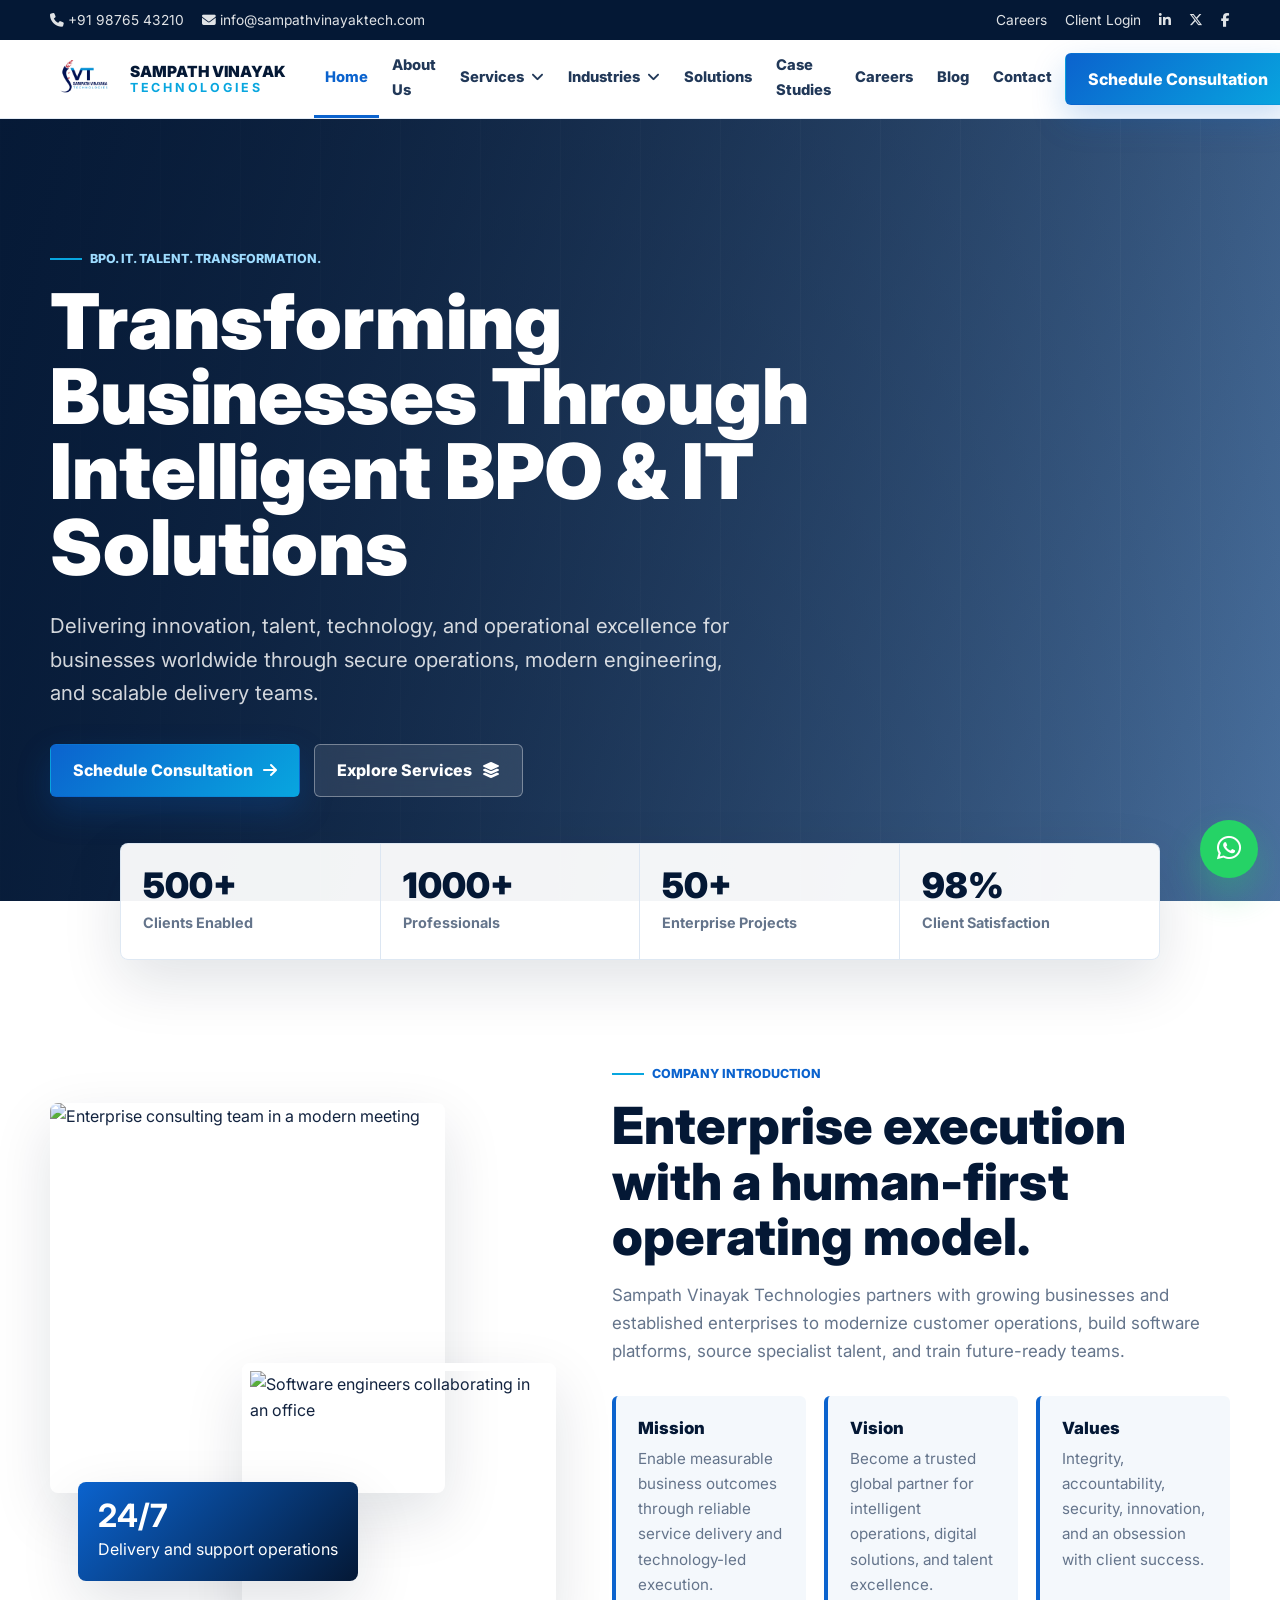
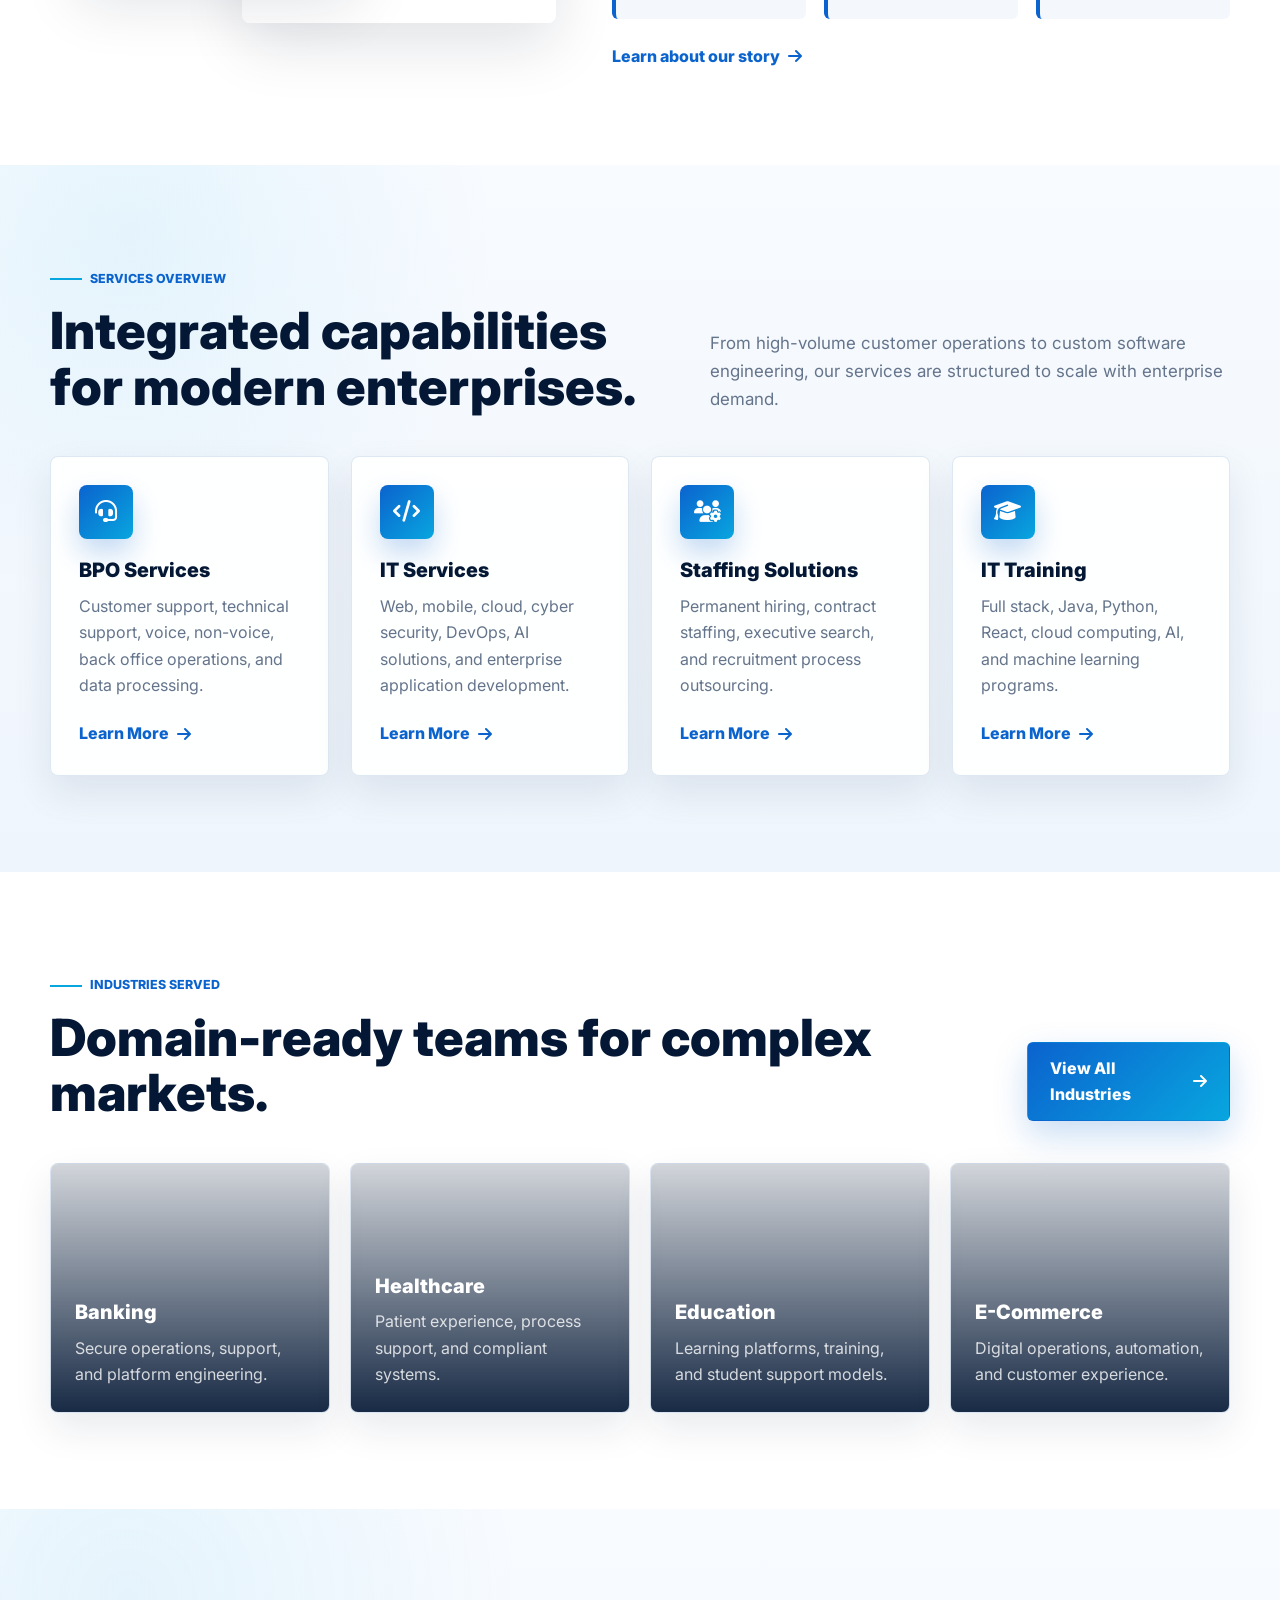
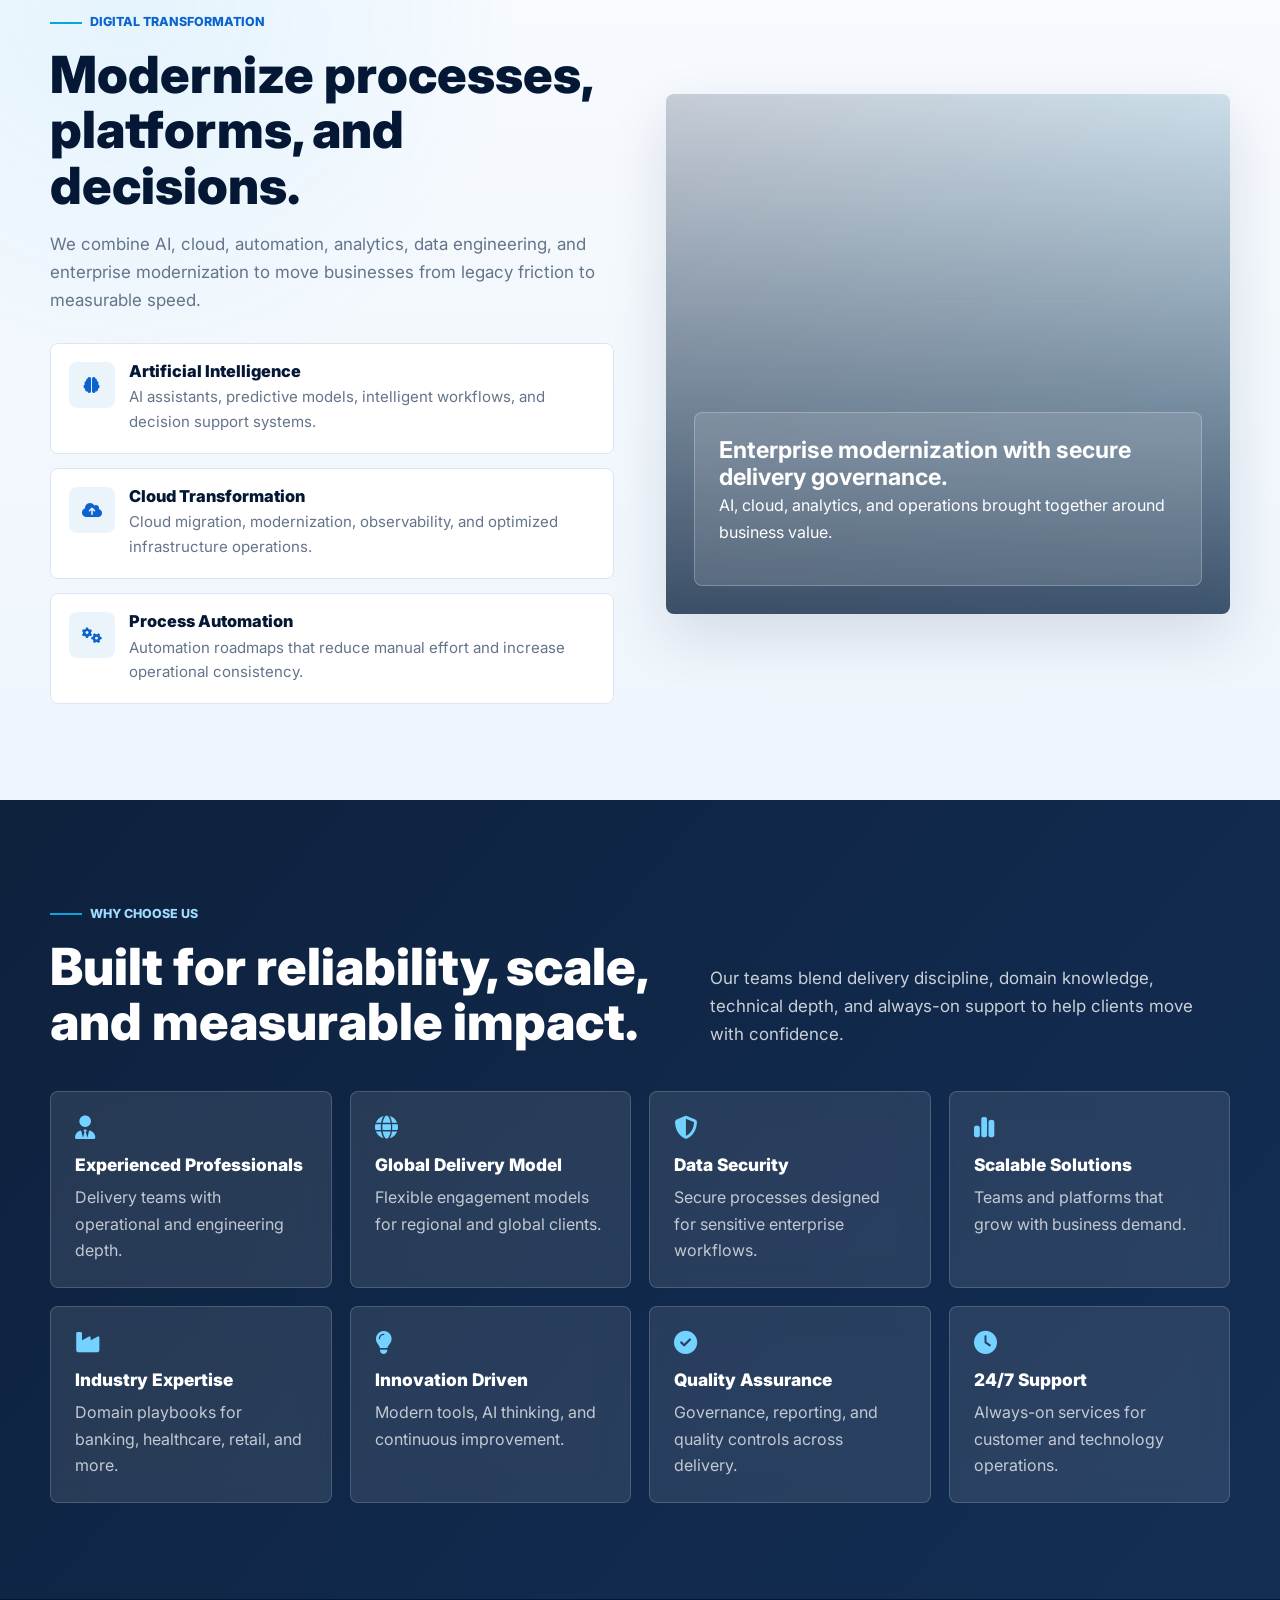
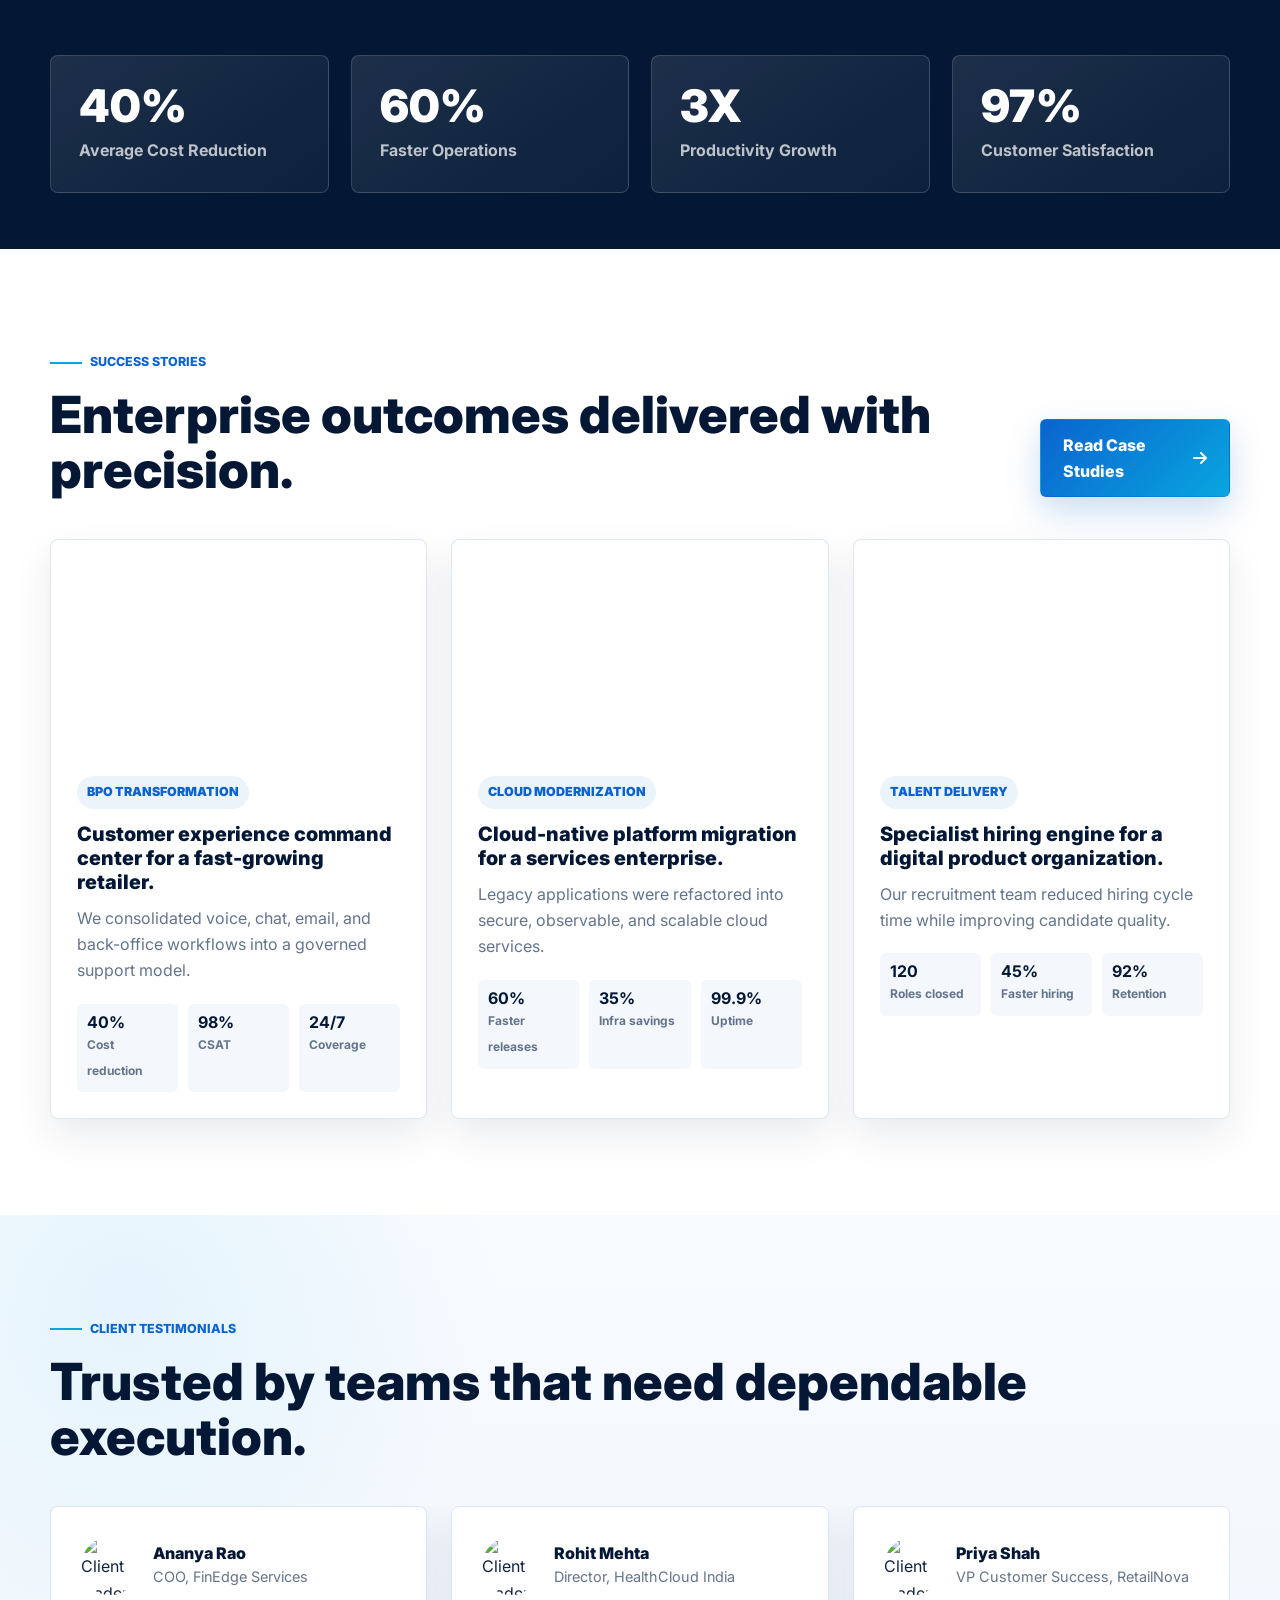
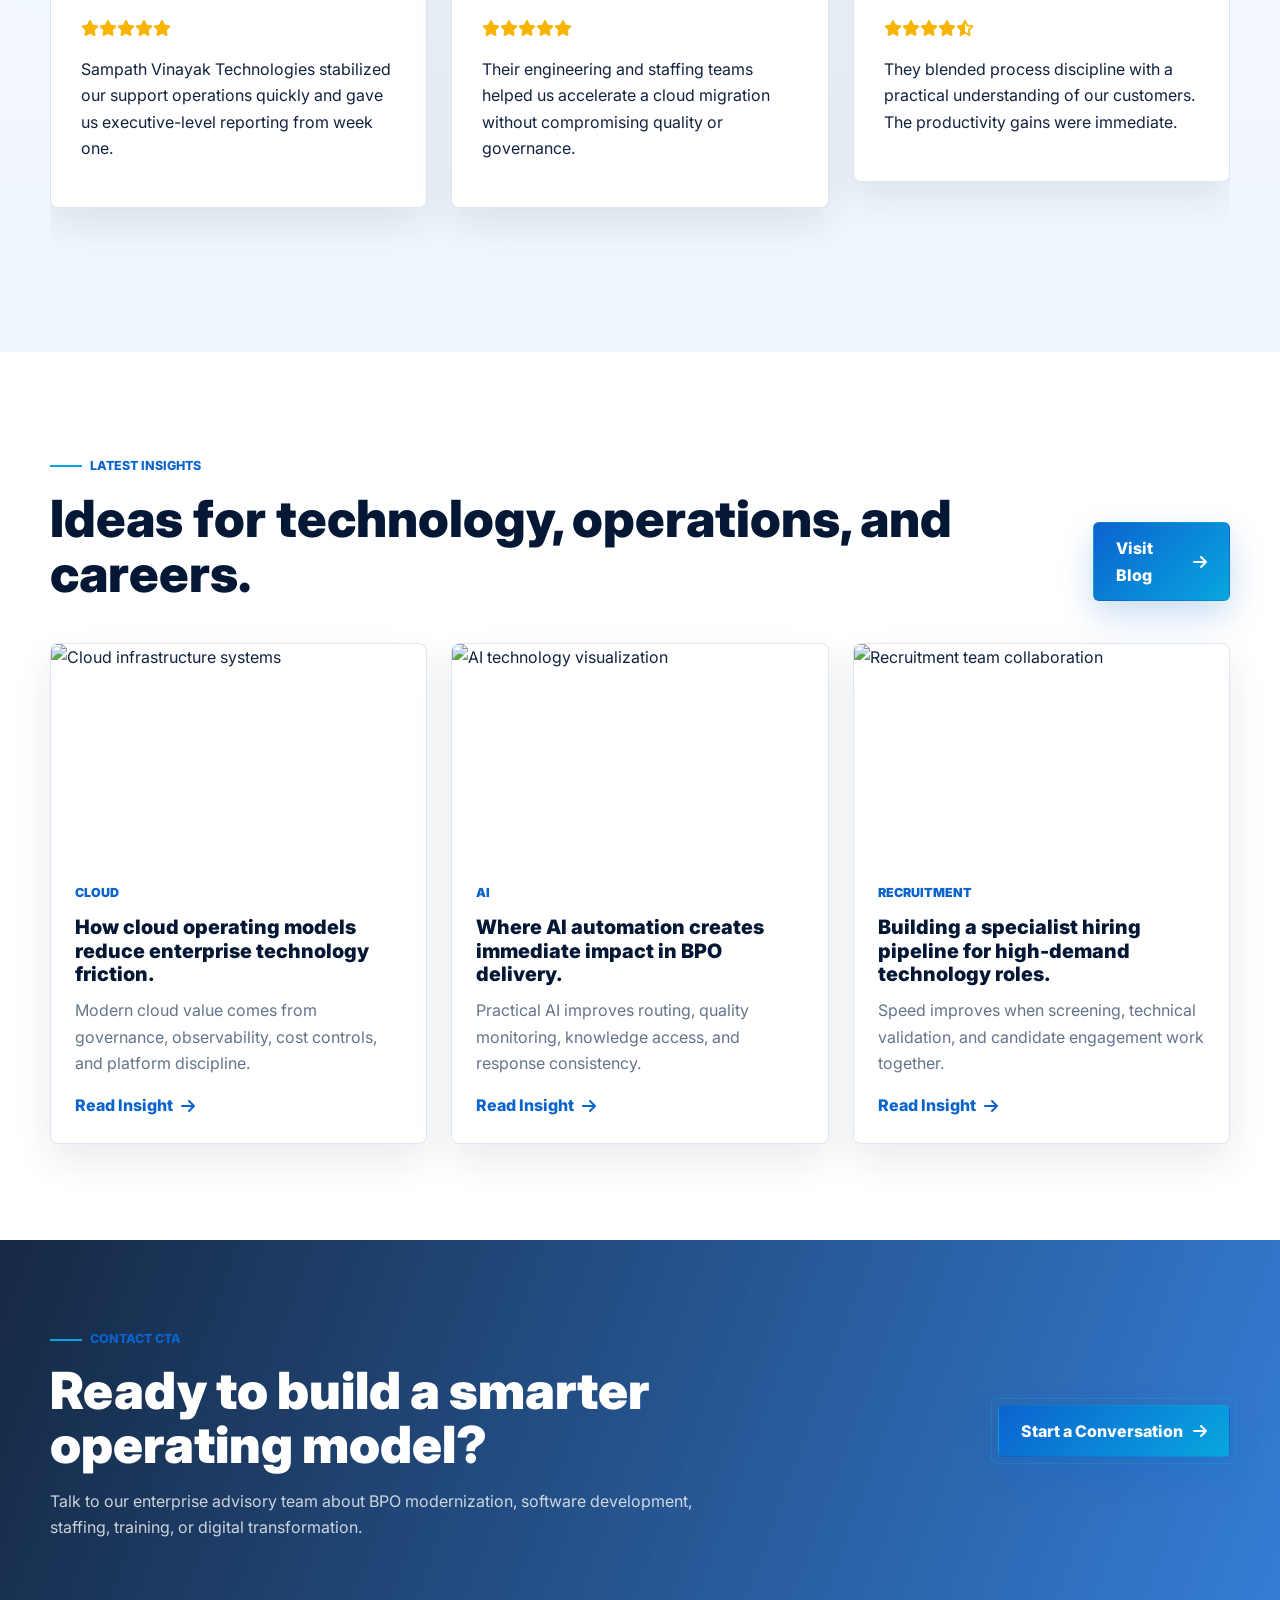
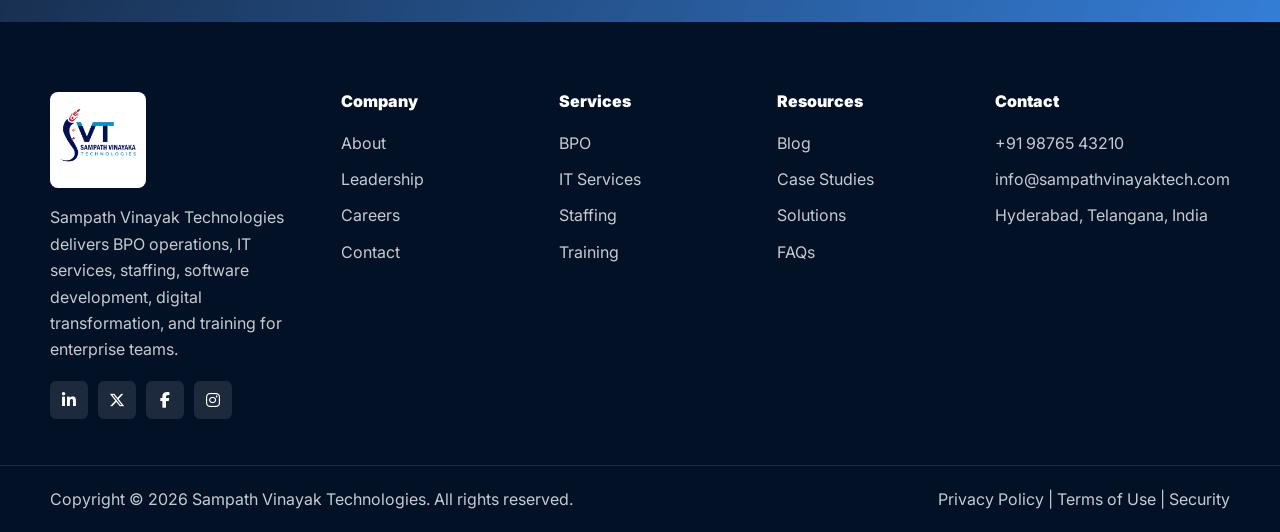
==== index.html @ f5d990d5 "push into git" ====
<!DOCTYPE html>
<html lang="en">
<head>
  <meta charset="UTF-8">
  <meta name="viewport" content="width=device-width, initial-scale=1.0">
  <meta name="description" content="Sampath Vinayak Technologies delivers enterprise BPO, IT services, staffing, digital transformation, software development, and IT training.">
  <meta name="keywords" content="Sampath Vinayak Technologies, BPO services, IT services, staffing solutions, software development, digital transformation, IT training">
  <meta name="author" content="Sampath Vinayak Technologies">
  <title>Sampath Vinayak Technologies | Enterprise BPO and IT Solutions</title>
  <link rel="preconnect" href="https://fonts.googleapis.com">
  <link rel="preconnect" href="https://fonts.gstatic.com" crossorigin>
  <link href="https://fonts.googleapis.com/css2?family=Inter:wght@400;500;600;700;800;900&display=swap" rel="stylesheet">
  <link href="https://cdn.jsdelivr.net/npm/bootstrap@5.3.3/dist/css/bootstrap.min.css" rel="stylesheet">
  <link href="https://cdnjs.cloudflare.com/ajax/libs/font-awesome/6.5.2/css/all.min.css" rel="stylesheet">
  <link href="https://cdnjs.cloudflare.com/ajax/libs/aos/2.3.4/aos.css" rel="stylesheet">
  <link href="https://cdn.jsdelivr.net/npm/swiper@11/swiper-bundle.min.css" rel="stylesheet">
  <link href="assets/css/style.css" rel="stylesheet">
  <link href="assets/css/animations.css" rel="stylesheet">
  <link href="assets/css/responsive.css" rel="stylesheet">
</head>
<body>
  <a class="skip-link" href="#main">Skip to content</a>

  <div class="top-bar">
    <div class="container-custom top-bar-inner">
      <div class="top-links">
        <a href="tel:+919876543210"><i class="fa-solid fa-phone"></i> +91 98765 43210</a>
        <a href="mailto:info@sampathvinayaktech.com"><i class="fa-solid fa-envelope"></i> info@sampathvinayaktech.com</a>
      </div>
      <div class="top-actions">
        <a href="careers.html">Careers</a>
        <a href="contact.html">Client Login</a>
        <a href="#" aria-label="LinkedIn"><i class="fa-brands fa-linkedin-in"></i></a>
        <a href="#" aria-label="X Twitter"><i class="fa-brands fa-x-twitter"></i></a>
        <a href="#" aria-label="Facebook"><i class="fa-brands fa-facebook-f"></i></a>
      </div>
    </div>
  </div>

  <header class="site-header">
    <div class="container-custom nav-shell">
      <a class="brand" href="index.html" aria-label="Sampath Vinayak Technologies home">
        <img class="brand-logo" src="assets/images/logo.png" alt="Sampath Vinayak Technologies logo">
        <span class="brand-text">
          <span class="brand-name">Sampath Vinayak</span>
          <span class="brand-sub">Technologies</span>
        </span>
      </a>
      <button class="menu-toggle" type="button" aria-label="Open menu" aria-expanded="false"><i class="fa-solid fa-bars"></i></button>
      <nav class="main-nav" aria-label="Primary navigation">
        <div class="nav-item"><a class="nav-link-main" data-nav href="index.html">Home</a></div>
        <div class="nav-item"><a class="nav-link-main" data-nav href="about.html">About Us</a></div>
        <div class="nav-item has-mega">
          <a class="nav-link-main" data-nav href="services.html">Services <i class="fa-solid fa-angle-down"></i></a>
          <div class="mega-menu" role="menu">
            <div class="mega-grid">
              <div class="mega-panel">
                <h3>Enterprise Services</h3>
                <p>Integrated BPO, IT, staffing, and training capabilities built for operational scale.</p>
                <a class="btn-ghost" href="services.html">Explore Services <i class="fa-solid fa-arrow-right"></i></a>
              </div>
              <div class="mega-column">
                <h4>Core Services</h4>
                <a href="services.html#bpo"><i class="fa-solid fa-headset"></i> BPO Services</a>
                <a href="services.html#it"><i class="fa-solid fa-code"></i> IT Services</a>
                <a href="services.html#staffing"><i class="fa-solid fa-users-gear"></i> Staffing Solutions</a>
                <a href="services.html#training"><i class="fa-solid fa-graduation-cap"></i> IT Training</a>
              </div>
              <div class="mega-column">
                <h4>High Growth</h4>
                <a href="solutions.html#ai"><i class="fa-solid fa-brain"></i> AI Solutions</a>
                <a href="solutions.html#cloud"><i class="fa-solid fa-cloud"></i> Cloud Transformation</a>
                <a href="solutions.html#automation"><i class="fa-solid fa-robot"></i> Process Automation</a>
                <a href="case-studies.html"><i class="fa-solid fa-chart-line"></i> Case Studies</a>
              </div>
            </div>
          </div>
        </div>
        <div class="nav-item has-mega">
          <a class="nav-link-main" data-nav href="industries.html">Industries <i class="fa-solid fa-angle-down"></i></a>
          <div class="mega-menu" role="menu">
            <div class="mega-grid">
              <div class="mega-panel">
                <h3>Industry Expertise</h3>
                <p>Domain-aware teams for regulated, high-volume, and customer-intensive businesses.</p>
                <a class="btn-ghost" href="industries.html">View Industries <i class="fa-solid fa-arrow-right"></i></a>
              </div>
              <div class="mega-column">
                <h4><a class="mega-heading-link" href="enterprise.html">Enterprise</a></h4>
                <a href="enterprise.html#banking"><i class="fa-solid fa-building-columns"></i> Banking</a>
                <a href="enterprise.html#healthcare"><i class="fa-solid fa-heart-pulse"></i> Healthcare</a>
                <a href="enterprise.html#telecom"><i class="fa-solid fa-tower-cell"></i> Telecom</a>
                <a href="enterprise.html#manufacturing"><i class="fa-solid fa-industry"></i> Manufacturing</a>
              </div>
              <div class="mega-column">
                <h4><a class="mega-heading-link" href="digital-markets.html">Digital Markets</a></h4>
                <a href="digital-markets.html#retail"><i class="fa-solid fa-store"></i> Retail</a>
                <a href="digital-markets.html#education"><i class="fa-solid fa-school"></i> Education</a>
                <a href="digital-markets.html#logistics"><i class="fa-solid fa-truck-fast"></i> Logistics</a>
                <a href="digital-markets.html#ecommerce"><i class="fa-solid fa-cart-shopping"></i> E-Commerce</a>
              </div>
            </div>
          </div>
        </div>
        <div class="nav-item"><a class="nav-link-main" data-nav href="solutions.html">Solutions</a></div>
        <div class="nav-item"><a class="nav-link-main" data-nav href="case-studies.html">Case Studies</a></div>
        <div class="nav-item"><a class="nav-link-main" data-nav href="careers.html">Careers</a></div>
        <div class="nav-item"><a class="nav-link-main" data-nav href="blog.html">Blog</a></div>
        <div class="nav-item"><a class="nav-link-main" data-nav href="contact.html">Contact</a></div>
        <a class="btn-enterprise nav-cta" href="contact.html">Schedule Consultation</a>
      </nav>
    </div>
  </header>

  <main id="main">
    <section class="hero">
      <video class="hero-video" autoplay muted loop playsinline poster="https://images.unsplash.com/photo-1497366754035-f200968a6e72?auto=format&fit=crop&w=2200&q=80">
        <source src="https://videos.pexels.com/video-files/3255275/3255275-uhd_2560_1440_25fps.mp4" type="video/mp4">
      </video>
      <div class="container-custom">
        <div class="hero-content">
          <span class="eyebrow">BPO. IT. Talent. Transformation.</span>
          <h1>Transforming Businesses Through Intelligent BPO &amp; IT Solutions</h1>
          <p>Delivering innovation, talent, technology, and operational excellence for businesses worldwide through secure operations, modern engineering, and scalable delivery teams.</p>
          <div class="hero-actions">
            <a class="btn-enterprise" href="contact.html">Schedule Consultation <i class="fa-solid fa-arrow-right"></i></a>
            <a class="btn-ghost" href="services.html">Explore Services <i class="fa-solid fa-layer-group"></i></a>
          </div>
        </div>
      </div>
    </section>

    <div class="hero-metrics" aria-label="Company highlights">
      <div class="hero-metric"><span class="metric-number" data-counter="500" data-suffix="+">0+</span><span class="metric-label">Clients Enabled</span></div>
      <div class="hero-metric"><span class="metric-number" data-counter="1000" data-suffix="+">0+</span><span class="metric-label">Professionals</span></div>
      <div class="hero-metric"><span class="metric-number" data-counter="50" data-suffix="+">0+</span><span class="metric-label">Enterprise Projects</span></div>
      <div class="hero-metric"><span class="metric-number" data-counter="98" data-suffix="%">0%</span><span class="metric-label">Client Satisfaction</span></div>
    </div>

    <section class="section" id="intro">
      <div class="container-custom intro-grid">
        <div class="image-stack" data-aos="fade-right">
          <img src="https://images.unsplash.com/photo-1552664730-d307ca884978?auto=format&fit=crop&w=1200&q=80" alt="Enterprise consulting team in a modern meeting">
          <img src="https://images.unsplash.com/photo-1551434678-e076c223a692?auto=format&fit=crop&w=1000&q=80" alt="Software engineers collaborating in an office">
          <div class="floating-proof floating-element">
            <strong>24/7</strong>
            <span>Delivery and support operations</span>
          </div>
        </div>
        <div data-aos="fade-left">
          <span class="eyebrow">Company Introduction</span>
          <h2 class="section-title">Enterprise execution with a human-first operating model.</h2>
          <p class="section-lead">Sampath Vinayak Technologies partners with growing businesses and established enterprises to modernize customer operations, build software platforms, source specialist talent, and train future-ready teams.</p>
          <div class="value-grid">
            <article class="value-card">
              <h3>Mission</h3>
              <p>Enable measurable business outcomes through reliable service delivery and technology-led execution.</p>
            </article>
            <article class="value-card">
              <h3>Vision</h3>
              <p>Become a trusted global partner for intelligent operations, digital solutions, and talent excellence.</p>
            </article>
            <article class="value-card">
              <h3>Values</h3>
              <p>Integrity, accountability, security, innovation, and an obsession with client success.</p>
            </article>
          </div>
          <a class="link-arrow mt-4" href="about.html">Learn about our story <i class="fa-solid fa-arrow-right"></i></a>
        </div>
      </div>
    </section>

    <section class="section section-soft">
      <div class="container-custom">
        <div class="section-head">
          <div>
            <span class="eyebrow">Services Overview</span>
            <h2 class="section-title">Integrated capabilities for modern enterprises.</h2>
          </div>
          <p class="section-lead">From high-volume customer operations to custom software engineering, our services are structured to scale with enterprise demand.</p>
        </div>
        <div class="service-grid">
          <article class="service-card card-shine" data-aos="fade-up">
            <span class="card-icon"><i class="fa-solid fa-headset"></i></span>
            <h3>BPO Services</h3>
            <p>Customer support, technical support, voice, non-voice, back office operations, and data processing.</p>
            <a class="link-arrow" href="services.html#bpo">Learn More <i class="fa-solid fa-arrow-right"></i></a>
          </article>
          <article class="service-card card-shine" data-aos="fade-up" data-aos-delay="80">
            <span class="card-icon"><i class="fa-solid fa-code"></i></span>
            <h3>IT Services</h3>
            <p>Web, mobile, cloud, cyber security, DevOps, AI solutions, and enterprise application development.</p>
            <a class="link-arrow" href="services.html#it">Learn More <i class="fa-solid fa-arrow-right"></i></a>
          </article>
          <article class="service-card card-shine" data-aos="fade-up" data-aos-delay="160">
            <span class="card-icon"><i class="fa-solid fa-users-gear"></i></span>
            <h3>Staffing Solutions</h3>
            <p>Permanent hiring, contract staffing, executive search, and recruitment process outsourcing.</p>
            <a class="link-arrow" href="services.html#staffing">Learn More <i class="fa-solid fa-arrow-right"></i></a>
          </article>
          <article class="service-card card-shine" data-aos="fade-up" data-aos-delay="240">
            <span class="card-icon"><i class="fa-solid fa-graduation-cap"></i></span>
            <h3>IT Training</h3>
            <p>Full stack, Java, Python, React, cloud computing, AI, and machine learning programs.</p>
            <a class="link-arrow" href="services.html#training">Learn More <i class="fa-solid fa-arrow-right"></i></a>
          </article>
        </div>
      </div>
    </section>

    <section class="section">
      <div class="container-custom">
        <div class="section-head">
          <div>
            <span class="eyebrow">Industries Served</span>
            <h2 class="section-title">Domain-ready teams for complex markets.</h2>
          </div>
          <a class="btn-enterprise" href="industries.html">View All Industries <i class="fa-solid fa-arrow-right"></i></a>
        </div>
        <div class="industry-grid">
          <article class="industry-card" style="--industry-image:url('https://images.unsplash.com/photo-1563986768609-322da13575f3?auto=format&fit=crop&w=900&q=80')" data-aos="zoom-in"><h3>Banking</h3><p>Secure operations, support, and platform engineering.</p></article>
          <article class="industry-card" style="--industry-image:url('https://images.unsplash.com/photo-1581092795360-fd1ca04f0952?auto=format&fit=crop&w=900&q=80')" data-aos="zoom-in" data-aos-delay="80"><h3>Healthcare</h3><p>Patient experience, process support, and compliant systems.</p></article>
          <article class="industry-card" style="--industry-image:url('https://images.unsplash.com/photo-1516321318423-f06f85e504b3?auto=format&fit=crop&w=900&q=80')" data-aos="zoom-in" data-aos-delay="160"><h3>Education</h3><p>Learning platforms, training, and student support models.</p></article>
          <article class="industry-card" style="--industry-image:url('https://images.unsplash.com/photo-1607082349566-187342175e2f?auto=format&fit=crop&w=900&q=80')" data-aos="zoom-in" data-aos-delay="240"><h3>E-Commerce</h3><p>Digital operations, automation, and customer experience.</p></article>
        </div>
      </div>
    </section>

    <section class="section section-soft">
      <div class="container-custom feature-split">
        <div data-aos="fade-right">
          <span class="eyebrow">Digital Transformation</span>
          <h2 class="section-title">Modernize processes, platforms, and decisions.</h2>
          <p class="section-lead">We combine AI, cloud, automation, analytics, data engineering, and enterprise modernization to move businesses from legacy friction to measurable speed.</p>
          <div class="feature-list">
            <div class="feature-item"><i class="fa-solid fa-brain"></i><div><h3>Artificial Intelligence</h3><p>AI assistants, predictive models, intelligent workflows, and decision support systems.</p></div></div>
            <div class="feature-item"><i class="fa-solid fa-cloud-arrow-up"></i><div><h3>Cloud Transformation</h3><p>Cloud migration, modernization, observability, and optimized infrastructure operations.</p></div></div>
            <div class="feature-item"><i class="fa-solid fa-gears"></i><div><h3>Process Automation</h3><p>Automation roadmaps that reduce manual effort and increase operational consistency.</p></div></div>
          </div>
        </div>
        <div class="feature-visual parallax-layer" data-aos="fade-left">
          <div class="feature-badge">
            <strong>Enterprise modernization with secure delivery governance.</strong>
            <p>AI, cloud, analytics, and operations brought together around business value.</p>
          </div>
        </div>
      </div>
    </section>

    <section class="section section-dark">
      <div class="container-custom">
        <div class="section-head">
          <div>
            <span class="eyebrow">Why Choose Us</span>
            <h2 class="section-title">Built for reliability, scale, and measurable impact.</h2>
          </div>
          <p class="section-lead">Our teams blend delivery discipline, domain knowledge, technical depth, and always-on support to help clients move with confidence.</p>
        </div>
        <div class="why-grid">
          <article class="why-card" data-aos="fade-up"><i class="fa-solid fa-user-tie"></i><h3>Experienced Professionals</h3><p>Delivery teams with operational and engineering depth.</p></article>
          <article class="why-card" data-aos="fade-up" data-aos-delay="60"><i class="fa-solid fa-globe"></i><h3>Global Delivery Model</h3><p>Flexible engagement models for regional and global clients.</p></article>
          <article class="why-card" data-aos="fade-up" data-aos-delay="120"><i class="fa-solid fa-shield-halved"></i><h3>Data Security</h3><p>Secure processes designed for sensitive enterprise workflows.</p></article>
          <article class="why-card" data-aos="fade-up" data-aos-delay="180"><i class="fa-solid fa-chart-simple"></i><h3>Scalable Solutions</h3><p>Teams and platforms that grow with business demand.</p></article>
          <article class="why-card" data-aos="fade-up"><i class="fa-solid fa-industry"></i><h3>Industry Expertise</h3><p>Domain playbooks for banking, healthcare, retail, and more.</p></article>
          <article class="why-card" data-aos="fade-up" data-aos-delay="60"><i class="fa-solid fa-lightbulb"></i><h3>Innovation Driven</h3><p>Modern tools, AI thinking, and continuous improvement.</p></article>
          <article class="why-card" data-aos="fade-up" data-aos-delay="120"><i class="fa-solid fa-circle-check"></i><h3>Quality Assurance</h3><p>Governance, reporting, and quality controls across delivery.</p></article>
          <article class="why-card" data-aos="fade-up" data-aos-delay="180"><i class="fa-solid fa-clock"></i><h3>24/7 Support</h3><p>Always-on services for customer and technology operations.</p></article>
        </div>
      </div>
    </section>

    <section class="stats-band">
      <div class="container-custom stats-grid">
        <div class="stat-card"><strong data-counter="40" data-suffix="%">0%</strong><span>Average Cost Reduction</span></div>
        <div class="stat-card"><strong data-counter="60" data-suffix="%">0%</strong><span>Faster Operations</span></div>
        <div class="stat-card"><strong data-counter="3" data-suffix="X">0X</strong><span>Productivity Growth</span></div>
        <div class="stat-card"><strong data-counter="98" data-suffix="%">0%</strong><span>Customer Satisfaction</span></div>
      </div>
    </section>

    <section class="section">
      <div class="container-custom">
        <div class="section-head">
          <div>
            <span class="eyebrow">Success Stories</span>
            <h2 class="section-title">Enterprise outcomes delivered with precision.</h2>
          </div>
          <a class="btn-enterprise" href="case-studies.html">Read Case Studies <i class="fa-solid fa-arrow-right"></i></a>
        </div>
        <div class="stories-grid">
          <article class="story-card" data-aos="fade-up">
            <div class="story-image" style="--story-image:url('https://images.unsplash.com/photo-1556761175-b413da4baf72?auto=format&fit=crop&w=1000&q=80')"></div>
            <div class="story-content">
              <span class="story-meta">BPO Transformation</span>
              <h3>Customer experience command center for a fast-growing retailer.</h3>
              <p>We consolidated voice, chat, email, and back-office workflows into a governed support model.</p>
              <div class="metric-row"><div class="metric-chip"><strong>40%</strong><span>Cost reduction</span></div><div class="metric-chip"><strong>98%</strong><span>CSAT</span></div><div class="metric-chip"><strong>24/7</strong><span>Coverage</span></div></div>
            </div>
          </article>
          <article class="story-card" data-aos="fade-up" data-aos-delay="100">
            <div class="story-image" style="--story-image:url('https://images.unsplash.com/photo-1504384308090-c894fdcc538d?auto=format&fit=crop&w=1000&q=80')"></div>
            <div class="story-content">
              <span class="story-meta">Cloud Modernization</span>
              <h3>Cloud-native platform migration for a services enterprise.</h3>
              <p>Legacy applications were refactored into secure, observable, and scalable cloud services.</p>
              <div class="metric-row"><div class="metric-chip"><strong>60%</strong><span>Faster releases</span></div><div class="metric-chip"><strong>35%</strong><span>Infra savings</span></div><div class="metric-chip"><strong>99.9%</strong><span>Uptime</span></div></div>
            </div>
          </article>
          <article class="story-card" data-aos="fade-up" data-aos-delay="200">
            <div class="story-image" style="--story-image:url('https://images.unsplash.com/photo-1521791136064-7986c2920216?auto=format&fit=crop&w=1000&q=80')"></div>
            <div class="story-content">
              <span class="story-meta">Talent Delivery</span>
              <h3>Specialist hiring engine for a digital product organization.</h3>
              <p>Our recruitment team reduced hiring cycle time while improving candidate quality.</p>
              <div class="metric-row"><div class="metric-chip"><strong>120</strong><span>Roles closed</span></div><div class="metric-chip"><strong>45%</strong><span>Faster hiring</span></div><div class="metric-chip"><strong>92%</strong><span>Retention</span></div></div>
            </div>
          </article>
        </div>
      </div>
    </section>

    <section class="section section-soft">
      <div class="container-custom">
        <div class="section-head">
          <div>
            <span class="eyebrow">Client Testimonials</span>
            <h2 class="section-title">Trusted by teams that need dependable execution.</h2>
          </div>
        </div>
        <div class="swiper testimonial-swiper">
          <div class="swiper-wrapper">
            <div class="swiper-slide">
              <article class="testimonial-card">
                <div class="testimonial-head"><img src="https://images.unsplash.com/photo-1494790108377-be9c29b29330?auto=format&fit=crop&w=200&q=80" alt="Client leader portrait"><div><h3>Ananya Rao</h3><span>COO, FinEdge Services</span></div></div>
                <div class="rating"><i class="fa-solid fa-star"></i><i class="fa-solid fa-star"></i><i class="fa-solid fa-star"></i><i class="fa-solid fa-star"></i><i class="fa-solid fa-star"></i></div>
                <p>Sampath Vinayak Technologies stabilized our support operations quickly and gave us executive-level reporting from week one.</p>
              </article>
            </div>
            <div class="swiper-slide">
              <article class="testimonial-card">
                <div class="testimonial-head"><img src="https://images.unsplash.com/photo-1500648767791-00dcc994a43e?auto=format&fit=crop&w=200&q=80" alt="Client leader portrait"><div><h3>Rohit Mehta</h3><span>Director, HealthCloud India</span></div></div>
                <div class="rating"><i class="fa-solid fa-star"></i><i class="fa-solid fa-star"></i><i class="fa-solid fa-star"></i><i class="fa-solid fa-star"></i><i class="fa-solid fa-star"></i></div>
                <p>Their engineering and staffing teams helped us accelerate a cloud migration without compromising quality or governance.</p>
              </article>
            </div>
            <div class="swiper-slide">
              <article class="testimonial-card">
                <div class="testimonial-head"><img src="https://images.unsplash.com/photo-1517841905240-472988babdf9?auto=format&fit=crop&w=200&q=80" alt="Client leader portrait"><div><h3>Priya Shah</h3><span>VP Customer Success, RetailNova</span></div></div>
                <div class="rating"><i class="fa-solid fa-star"></i><i class="fa-solid fa-star"></i><i class="fa-solid fa-star"></i><i class="fa-solid fa-star"></i><i class="fa-solid fa-star-half-stroke"></i></div>
                <p>They blended process discipline with a practical understanding of our customers. The productivity gains were immediate.</p>
              </article>
            </div>
          </div>
          <div class="swiper-pagination"></div>
        </div>
      </div>
    </section>

    <section class="section">
      <div class="container-custom">
        <div class="section-head">
          <div>
            <span class="eyebrow">Latest Insights</span>
            <h2 class="section-title">Ideas for technology, operations, and careers.</h2>
          </div>
          <a class="btn-enterprise" href="blog.html">Visit Blog <i class="fa-solid fa-arrow-right"></i></a>
        </div>
        <div class="blog-grid">
          <article class="blog-card" data-aos="fade-up">
            <img src="https://images.unsplash.com/photo-1558494949-ef010cbdcc31?auto=format&fit=crop&w=900&q=80" alt="Cloud infrastructure systems">
            <div class="blog-card-body"><span class="tag">Cloud</span><h3>How cloud operating models reduce enterprise technology friction.</h3><p>Modern cloud value comes from governance, observability, cost controls, and platform discipline.</p><a class="link-arrow" href="blog.html">Read Insight <i class="fa-solid fa-arrow-right"></i></a></div>
          </article>
          <article class="blog-card" data-aos="fade-up" data-aos-delay="100">
            <img src="https://images.unsplash.com/photo-1535223289827-42f1e9919769?auto=format&fit=crop&w=900&q=80" alt="AI technology visualization">
            <div class="blog-card-body"><span class="tag">AI</span><h3>Where AI automation creates immediate impact in BPO delivery.</h3><p>Practical AI improves routing, quality monitoring, knowledge access, and response consistency.</p><a class="link-arrow" href="blog.html">Read Insight <i class="fa-solid fa-arrow-right"></i></a></div>
          </article>
          <article class="blog-card" data-aos="fade-up" data-aos-delay="200">
            <img src="https://images.unsplash.com/photo-1521737604893-d14cc237f11d?auto=format&fit=crop&w=900&q=80" alt="Recruitment team collaboration">
            <div class="blog-card-body"><span class="tag">Recruitment</span><h3>Building a specialist hiring pipeline for high-demand technology roles.</h3><p>Speed improves when screening, technical validation, and candidate engagement work together.</p><a class="link-arrow" href="blog.html">Read Insight <i class="fa-solid fa-arrow-right"></i></a></div>
          </article>
        </div>
      </div>
    </section>

    <section class="cta-band">
      <div class="container-custom cta-inner">
        <div>
          <span class="eyebrow">Contact CTA</span>
          <h2>Ready to build a smarter operating model?</h2>
          <p>Talk to our enterprise advisory team about BPO modernization, software development, staffing, training, or digital transformation.</p>
        </div>
        <a class="btn-enterprise pulse-ring" href="contact.html">Start a Conversation <i class="fa-solid fa-arrow-right"></i></a>
      </div>
    </section>
  </main>

  <footer class="site-footer">
    <div class="footer-main">
      <div class="container-custom footer-grid">
        <div class="footer-brand">
          <img src="assets/images/logo.png" alt="Sampath Vinayak Technologies logo">
          <p>Sampath Vinayak Technologies delivers BPO operations, IT services, staffing, software development, digital transformation, and training for enterprise teams.</p>
          <div class="social-links">
            <a href="#" aria-label="LinkedIn"><i class="fa-brands fa-linkedin-in"></i></a>
            <a href="#" aria-label="X Twitter"><i class="fa-brands fa-x-twitter"></i></a>
            <a href="#" aria-label="Facebook"><i class="fa-brands fa-facebook-f"></i></a>
            <a href="#" aria-label="Instagram"><i class="fa-brands fa-instagram"></i></a>
          </div>
        </div>
        <div class="footer-column"><h3>Company</h3><ul><li><a href="about.html">About</a></li><li><a href="about.html#leadership">Leadership</a></li><li><a href="careers.html">Careers</a></li><li><a href="contact.html">Contact</a></li></ul></div>
        <div class="footer-column"><h3>Services</h3><ul><li><a href="services.html#bpo">BPO</a></li><li><a href="services.html#it">IT Services</a></li><li><a href="services.html#staffing">Staffing</a></li><li><a href="services.html#training">Training</a></li></ul></div>
        <div class="footer-column"><h3>Resources</h3><ul><li><a href="blog.html">Blog</a></li><li><a href="case-studies.html">Case Studies</a></li><li><a href="solutions.html">Solutions</a></li><li><a href="contact.html">FAQs</a></li></ul></div>
        <div class="footer-column"><h3>Contact</h3><ul><li><a href="tel:+919876543210">+91 98765 43210</a></li><li><a href="mailto:info@sampathvinayaktech.com">info@sampathvinayaktech.com</a></li><li>Hyderabad, Telangana, India</li></ul></div>
      </div>
    </div>
    <div class="footer-bottom">
      <div class="container-custom footer-bottom-inner">
        <span>Copyright &copy; <span class="js-year"></span> Sampath Vinayak Technologies. All rights reserved.</span>
        <span>Privacy Policy | Terms of Use | Security</span>
      </div>
    </div>
  </footer>

  <a class="whatsapp-float" href="https://wa.me/919876543210" target="_blank" rel="noopener" aria-label="Chat on WhatsApp"><i class="fa-brands fa-whatsapp"></i></a>

  <script src="https://cdn.jsdelivr.net/npm/bootstrap@5.3.3/dist/js/bootstrap.bundle.min.js"></script>
  <script src="https://cdnjs.cloudflare.com/ajax/libs/aos/2.3.4/aos.js"></script>
  <script src="https://cdnjs.cloudflare.com/ajax/libs/gsap/3.12.5/gsap.min.js"></script>
  <script src="https://cdnjs.cloudflare.com/ajax/libs/gsap/3.12.5/ScrollTrigger.min.js"></script>
  <script src="https://cdn.jsdelivr.net/npm/swiper@11/swiper-bundle.min.js"></script>
  <script src="assets/js/main.js"></script>
  <script src="assets/js/animations.js"></script>
  <script src="assets/js/counter.js"></script>
  <script src="assets/js/slider.js"></script>
</body>
</html>
---- assets/css/style.css ----
:root {
  --primary: #0b63ce;
  --primary-600: #0955b4;
  --primary-700: #07468f;
  --secondary: #08a6df;
  --accent: #d9213a;
  --navy: #041835;
  --navy-2: #09264f;
  --ink: #12233f;
  --muted: #64748b;
  --line: #dce6f2;
  --soft: #f4f8fc;
  --white: #ffffff;
  --shadow: 0 22px 60px rgba(4, 24, 53, 0.12);
  --shadow-soft: 0 16px 38px rgba(15, 35, 70, 0.09);
  --radius: 8px;
  --container: 1180px;
  --font: "Inter", "Segoe UI", Arial, sans-serif;
}

* {
  box-sizing: border-box;
}

html {
  scroll-behavior: smooth;
}

body {
  margin: 0;
  font-family: var(--font);
  color: var(--ink);
  background: var(--white);
  line-height: 1.65;
  overflow-x: hidden;
}

img,
video {
  max-width: 100%;
  display: block;
}

a {
  color: inherit;
  text-decoration: none;
}

button,
input,
textarea,
select {
  font: inherit;
}

::selection {
  background: rgba(8, 166, 223, 0.22);
  color: var(--navy);
}

.skip-link {
  position: absolute;
  left: 16px;
  top: -80px;
  z-index: 9999;
  padding: 10px 14px;
  color: var(--white);
  background: var(--navy);
  border-radius: 6px;
  transition: top 0.2s ease;
}

.skip-link:focus {
  top: 16px;
}

.container-custom {
  width: min(var(--container), calc(100% - 40px));
  margin-inline: auto;
}

.section {
  padding: 96px 0;
  position: relative;
}

.section-sm {
  padding: 72px 0;
}

.section-soft {
  background:
    radial-gradient(circle at 10% 10%, rgba(8, 166, 223, 0.08), transparent 28%),
    linear-gradient(180deg, #f8fbff 0%, #eef5fc 100%);
}

.section-dark {
  color: var(--white);
  background:
    linear-gradient(130deg, rgba(4, 24, 53, 0.96), rgba(9, 38, 79, 0.96)),
    url("https://images.unsplash.com/photo-1519389950473-47ba0277781c?auto=format&fit=crop&w=1800&q=80") center/cover;
}

.eyebrow {
  display: inline-flex;
  align-items: center;
  gap: 8px;
  margin-bottom: 14px;
  color: var(--primary);
  font-size: 0.78rem;
  font-weight: 800;
  text-transform: uppercase;
  letter-spacing: 0;
}

.eyebrow::before {
  content: "";
  width: 32px;
  height: 2px;
  background: var(--secondary);
}

.section-dark .eyebrow,
.hero .eyebrow {
  color: #9edcff;
}

.section-title {
  margin: 0;
  color: var(--navy);
  font-size: clamp(2rem, 4vw, 3.75rem);
  line-height: 1.08;
  font-weight: 850;
}

.section-dark .section-title {
  color: var(--white);
}

.section-lead {
  margin: 18px 0 0;
  color: var(--muted);
  font-size: 1.06rem;
  max-width: 740px;
}

.section-dark .section-lead {
  color: rgba(255, 255, 255, 0.78);
}

.section-head {
  display: flex;
  align-items: end;
  justify-content: space-between;
  gap: 32px;
  margin-bottom: 42px;
}

.section-head .section-lead {
  max-width: 520px;
}

.btn-enterprise {
  display: inline-flex;
  align-items: center;
  justify-content: center;
  gap: 10px;
  min-height: 48px;
  padding: 12px 22px;
  border: 1px solid transparent;
  border-radius: 6px;
  color: var(--white);
  background: linear-gradient(135deg, var(--primary), var(--secondary));
  box-shadow: 0 14px 34px rgba(11, 99, 206, 0.22);
  font-weight: 800;
  transition: transform 0.25s ease, box-shadow 0.25s ease, background 0.25s ease;
}

.btn-enterprise:hover,
.btn-enterprise:focus {
  color: var(--white);
  transform: translateY(-2px);
  box-shadow: 0 20px 42px rgba(11, 99, 206, 0.3);
}

.btn-ghost {
  display: inline-flex;
  align-items: center;
  justify-content: center;
  gap: 10px;
  min-height: 48px;
  padding: 12px 22px;
  border: 1px solid rgba(255, 255, 255, 0.36);
  border-radius: 6px;
  color: var(--white);
  background: rgba(255, 255, 255, 0.1);
  backdrop-filter: blur(14px);
  font-weight: 800;
  transition: transform 0.25s ease, background 0.25s ease;
}

.btn-ghost:hover,
.btn-ghost:focus {
  color: var(--white);
  background: rgba(255, 255, 255, 0.18);
  transform: translateY(-2px);
}

.link-arrow {
  display: inline-flex;
  align-items: center;
  gap: 8px;
  color: var(--primary);
  font-weight: 800;
}

.link-arrow i {
  transition: transform 0.2s ease;
}

.link-arrow:hover i {
  transform: translateX(4px);
}

.top-bar {
  position: relative;
  z-index: 80;
  color: rgba(255, 255, 255, 0.88);
  background: var(--navy);
  font-size: 0.86rem;
}

.top-bar-inner {
  min-height: 40px;
  display: flex;
  justify-content: space-between;
  align-items: center;
  gap: 24px;
}

.top-links,
.top-actions {
  display: flex;
  align-items: center;
  gap: 18px;
  flex-wrap: wrap;
}

.top-bar a {
  color: rgba(255, 255, 255, 0.88);
}

.top-bar a:hover {
  color: var(--white);
}

.site-header {
  position: sticky;
  top: 0;
  z-index: 70;
  background: rgba(255, 255, 255, 0.96);
  border-bottom: 1px solid rgba(220, 230, 242, 0.78);
  backdrop-filter: blur(18px);
  transition: box-shadow 0.25s ease, background 0.25s ease;
}

.site-header.is-scrolled {
  box-shadow: 0 12px 38px rgba(4, 24, 53, 0.1);
}

.nav-shell {
  min-height: 78px;
  display: flex;
  align-items: center;
  justify-content: space-between;
  gap: 24px;
}

.brand {
  display: inline-flex;
  align-items: center;
  gap: 12px;
  min-width: 240px;
}

.brand-logo {
  width: 68px;
  height: 52px;
  object-fit: contain;
}

.brand-text {
  display: grid;
  line-height: 1.05;
}

.brand-name {
  color: var(--navy);
  font-size: 0.96rem;
  font-weight: 900;
  text-transform: uppercase;
}

.brand-sub {
  color: var(--secondary);
  font-size: 0.78rem;
  font-weight: 700;
  letter-spacing: 0.22em;
  text-transform: uppercase;
}

.main-nav {
  display: flex;
  align-items: center;
  gap: 2px;
}

.nav-item {
  position: relative;
}

.nav-link-main {
  display: inline-flex;
  align-items: center;
  gap: 7px;
  min-height: 78px;
  padding: 0 11px;
  color: #213858;
  font-size: 0.92rem;
  font-weight: 800;
  border-bottom: 3px solid transparent;
  transition: color 0.2s ease, border-color 0.2s ease;
}

.nav-link-main:hover,
.nav-link-main.is-active {
  color: var(--primary);
  border-bottom-color: var(--primary);
}

.mega-menu {
  position: absolute;
  top: 100%;
  left: 50%;
  width: min(980px, calc(100vw - 40px));
  padding: 26px;
  background: rgba(255, 255, 255, 0.98);
  border: 1px solid rgba(220, 230, 242, 0.92);
  border-radius: var(--radius);
  box-shadow: var(--shadow);
  opacity: 0;
  visibility: hidden;
  transform: translate(-50%, 14px);
  transition: opacity 0.22s ease, transform 0.22s ease, visibility 0.22s ease;
}

.nav-item:hover .mega-menu,
.nav-item:focus-within .mega-menu {
  opacity: 1;
  visibility: visible;
  transform: translate(-50%, 0);
}

.mega-grid {
  display: grid;
  grid-template-columns: 1.1fr 1fr 1fr;
  gap: 22px;
}

.mega-panel {
  padding: 20px;
  color: var(--white);
  background:
    linear-gradient(135deg, rgba(4, 24, 53, 0.9), rgba(11, 99, 206, 0.76)),
    url("https://images.unsplash.com/photo-1551434678-e076c223a692?auto=format&fit=crop&w=900&q=80") center/cover;
  border-radius: 8px;
  min-height: 220px;
}

.mega-panel h3 {
  margin: 0 0 12px;
  font-size: 1.4rem;
  font-weight: 850;
}

.mega-panel p {
  margin: 0 0 18px;
  color: rgba(255, 255, 255, 0.78);
}

.mega-column h4 {
  margin: 0 0 12px;
  color: var(--navy);
  font-size: 0.9rem;
  font-weight: 900;
  text-transform: uppercase;
}

.mega-column h4 a,
.mega-heading-link {
  display: inline-flex;
  align-items: center;
  gap: 8px;
  padding: 0;
  color: var(--navy);
}

.mega-column h4 a:hover,
.mega-heading-link:hover {
  color: var(--primary);
}

.mega-column a {
  display: flex;
  align-items: center;
  gap: 10px;
  padding: 9px 0;
  color: #31445f;
  font-weight: 700;
}

.mega-column a i {
  color: var(--secondary);
  width: 18px;
}

.mega-column a:hover {
  color: var(--primary);
}

.nav-cta {
  white-space: nowrap;
}

.menu-toggle {
  display: none;
  width: 46px;
  height: 46px;
  border: 1px solid var(--line);
  border-radius: 6px;
  color: var(--navy);
  background: var(--white);
  align-items: center;
  justify-content: center;
}

.hero {
  position: relative;
  min-height: calc(100vh - 118px);
  display: flex;
  align-items: center;
  color: var(--white);
  overflow: hidden;
  background:
    linear-gradient(120deg, rgba(4, 24, 53, 0.94), rgba(7, 70, 143, 0.68)),
    url("https://images.unsplash.com/photo-1497366754035-f200968a6e72?auto=format&fit=crop&w=2200&q=80") center/cover;
}

.hero-video {
  position: absolute;
  inset: 0;
  width: 100%;
  height: 100%;
  object-fit: cover;
  opacity: 0.42;
}

.hero::after {
  content: "";
  position: absolute;
  inset: 0;
  background:
    linear-gradient(90deg, rgba(4, 24, 53, 0.88), rgba(4, 24, 53, 0.5), rgba(4, 24, 53, 0.16)),
    repeating-linear-gradient(90deg, rgba(255, 255, 255, 0.04) 0, rgba(255, 255, 255, 0.04) 1px, transparent 1px, transparent 80px);
}

.hero-content {
  position: relative;
  z-index: 2;
  width: min(980px, 100%);
  max-width: 100%;
  padding: 96px 0 78px;
}

.hero h1 {
  margin: 0;
  max-width: 900px;
  overflow-wrap: break-word;
  font-size: clamp(2.75rem, 6vw, 5.7rem);
  line-height: 0.98;
  font-weight: 900;
}

.hero p {
  margin: 24px 0 0;
  max-width: 680px;
  color: rgba(255, 255, 255, 0.82);
  font-size: clamp(1rem, 1.6vw, 1.28rem);
}

.hero-actions {
  display: flex;
  align-items: center;
  gap: 14px;
  flex-wrap: wrap;
  margin-top: 34px;
}

.hero-metrics {
  position: relative;
  z-index: 2;
  display: grid;
  grid-template-columns: repeat(4, 1fr);
  width: min(1040px, calc(100% - 40px));
  margin: -58px auto 0;
  background: rgba(255, 255, 255, 0.95);
  border: 1px solid rgba(220, 230, 242, 0.92);
  border-radius: 8px;
  box-shadow: var(--shadow);
  overflow: hidden;
}

.hero-metric {
  padding: 24px 22px;
  border-right: 1px solid var(--line);
}

.hero-metric:last-child {
  border-right: 0;
}

.metric-number {
  display: block;
  color: var(--navy);
  font-size: 2.2rem;
  line-height: 1;
  font-weight: 900;
}

.metric-label {
  display: block;
  margin-top: 8px;
  color: var(--muted);
  font-size: 0.9rem;
  font-weight: 700;
}

.glass-card,
.enterprise-card,
.service-card,
.industry-card,
.story-card,
.blog-card,
.job-card {
  background: rgba(255, 255, 255, 0.92);
  border: 1px solid rgba(220, 230, 242, 0.92);
  border-radius: var(--radius);
  box-shadow: var(--shadow-soft);
  transition: transform 0.26s ease, box-shadow 0.26s ease, border-color 0.26s ease;
}

.glass-card:hover,
.enterprise-card:hover,
.service-card:hover,
.industry-card:hover,
.story-card:hover,
.blog-card:hover,
.job-card:hover {
  transform: translateY(-7px);
  border-color: rgba(8, 166, 223, 0.45);
  box-shadow: var(--shadow);
}

.intro-grid {
  display: grid;
  grid-template-columns: 0.9fr 1.1fr;
  gap: 56px;
  align-items: center;
}

.image-stack {
  position: relative;
  min-height: 520px;
}

.image-stack img {
  width: 78%;
  height: 390px;
  object-fit: cover;
  border-radius: 8px;
  box-shadow: var(--shadow);
}

.image-stack img:nth-child(2) {
  position: absolute;
  right: 0;
  bottom: 0;
  width: 62%;
  height: 260px;
  border: 8px solid var(--white);
}

.floating-proof {
  position: absolute;
  left: 28px;
  bottom: 42px;
  display: grid;
  gap: 4px;
  padding: 18px 20px;
  color: var(--white);
  background: linear-gradient(135deg, var(--primary), var(--navy));
  border-radius: 8px;
  box-shadow: var(--shadow);
}

.floating-proof strong {
  font-size: 2rem;
  line-height: 1;
}

.value-grid {
  display: grid;
  grid-template-columns: repeat(3, 1fr);
  gap: 18px;
  margin-top: 30px;
}

.value-card {
  padding: 22px;
  background: var(--soft);
  border-left: 4px solid var(--primary);
  border-radius: 6px;
}

.value-card h3 {
  margin: 0 0 8px;
  color: var(--navy);
  font-size: 1.05rem;
  font-weight: 850;
}

.value-card p {
  margin: 0;
  color: var(--muted);
  font-size: 0.95rem;
}

.service-grid {
  display: grid;
  grid-template-columns: repeat(4, 1fr);
  gap: 22px;
}

.service-card {
  padding: 28px;
  min-height: 280px;
  display: flex;
  flex-direction: column;
}

.card-icon {
  width: 54px;
  height: 54px;
  display: inline-flex;
  align-items: center;
  justify-content: center;
  margin-bottom: 20px;
  color: var(--white);
  background: linear-gradient(135deg, var(--primary), var(--secondary));
  border-radius: 8px;
  font-size: 1.35rem;
  box-shadow: 0 14px 28px rgba(11, 99, 206, 0.24);
}

.service-card h3,
.enterprise-card h3,
.industry-card h3,
.story-card h3,
.blog-card h3,
.job-card h3 {
  margin: 0 0 10px;
  color: var(--navy);
  font-size: 1.24rem;
  font-weight: 850;
}

.service-card p,
.enterprise-card p,
.industry-card p,
.story-card p,
.blog-card p,
.job-card p {
  color: var(--muted);
}

.service-card p {
  flex: 1;
  margin: 0 0 22px;
}

.industry-grid {
  display: grid;
  grid-template-columns: repeat(4, 1fr);
  gap: 20px;
}

.industry-card {
  min-height: 250px;
  padding: 24px;
  color: var(--white);
  background:
    linear-gradient(180deg, rgba(4, 24, 53, 0.18), rgba(4, 24, 53, 0.92)),
    var(--industry-image) center/cover;
  display: flex;
  flex-direction: column;
  justify-content: end;
  overflow: hidden;
}

.industry-card h3 {
  color: var(--white);
}

.industry-card p {
  color: rgba(255, 255, 255, 0.8);
  margin: 0;
}

.feature-split {
  display: grid;
  grid-template-columns: 1fr 1fr;
  gap: 52px;
  align-items: center;
}

.feature-visual {
  position: relative;
  min-height: 520px;
  border-radius: 8px;
  overflow: hidden;
  box-shadow: var(--shadow);
  background:
    linear-gradient(135deg, rgba(4, 24, 53, 0.2), rgba(8, 166, 223, 0.15)),
    url("https://images.unsplash.com/photo-1558494949-ef010cbdcc31?auto=format&fit=crop&w=1500&q=80") center/cover;
}

.feature-visual::after {
  content: "";
  position: absolute;
  inset: 0;
  background:
    linear-gradient(180deg, transparent 0%, rgba(4, 24, 53, 0.72) 100%),
    repeating-linear-gradient(0deg, rgba(255, 255, 255, 0.06) 0, rgba(255, 255, 255, 0.06) 1px, transparent 1px, transparent 52px);
}

.feature-badge {
  position: absolute;
  left: 28px;
  right: 28px;
  bottom: 28px;
  z-index: 2;
  padding: 24px;
  color: var(--white);
  background: rgba(255, 255, 255, 0.12);
  border: 1px solid rgba(255, 255, 255, 0.24);
  border-radius: 8px;
  backdrop-filter: blur(16px);
}

.feature-badge strong {
  display: block;
  font-size: 1.45rem;
  line-height: 1.2;
}

.feature-list {
  display: grid;
  gap: 14px;
  margin-top: 28px;
}

.feature-item {
  display: grid;
  grid-template-columns: 46px 1fr;
  gap: 14px;
  padding: 18px;
  background: var(--white);
  border: 1px solid var(--line);
  border-radius: 8px;
}

.feature-item i {
  width: 46px;
  height: 46px;
  display: inline-flex;
  align-items: center;
  justify-content: center;
  color: var(--primary);
  background: rgba(11, 99, 206, 0.08);
  border-radius: 8px;
}

.feature-item h3 {
  margin: 0 0 4px;
  color: var(--navy);
  font-size: 1.02rem;
  font-weight: 850;
}

.feature-item p {
  margin: 0;
  color: var(--muted);
  font-size: 0.94rem;
}

.why-grid {
  display: grid;
  grid-template-columns: repeat(4, 1fr);
  gap: 18px;
}

.why-card {
  padding: 24px;
  background: rgba(255, 255, 255, 0.1);
  border: 1px solid rgba(255, 255, 255, 0.17);
  border-radius: 8px;
  backdrop-filter: blur(14px);
}

.why-card i {
  color: #73d2ff;
  font-size: 1.45rem;
  margin-bottom: 16px;
}

.why-card h3 {
  margin: 0 0 8px;
  color: var(--white);
  font-size: 1.08rem;
  font-weight: 850;
}

.why-card p {
  margin: 0;
  color: rgba(255, 255, 255, 0.72);
}

.stats-band {
  background: var(--navy);
  color: var(--white);
  padding: 56px 0;
}

.stats-grid {
  display: grid;
  grid-template-columns: repeat(4, 1fr);
  gap: 22px;
}

.stat-card {
  padding: 28px;
  border: 1px solid rgba(255, 255, 255, 0.16);
  border-radius: 8px;
  background: linear-gradient(145deg, rgba(255, 255, 255, 0.1), rgba(255, 255, 255, 0.04));
}

.stat-card strong {
  display: block;
  font-size: 2.8rem;
  line-height: 1;
  font-weight: 900;
}

.stat-card span {
  display: block;
  margin-top: 8px;
  color: rgba(255, 255, 255, 0.72);
  font-weight: 700;
}

.stories-grid {
  display: grid;
  grid-template-columns: repeat(3, 1fr);
  gap: 24px;
}

.story-card {
  overflow: hidden;
}

.story-image {
  height: 210px;
  background: var(--story-image) center/cover;
}

.story-content {
  padding: 26px;
}

.story-meta {
  display: inline-flex;
  margin-bottom: 14px;
  padding: 6px 10px;
  color: var(--primary);
  background: rgba(11, 99, 206, 0.08);
  border-radius: 999px;
  font-size: 0.78rem;
  font-weight: 900;
  text-transform: uppercase;
}

.metric-row {
  display: grid;
  grid-template-columns: repeat(3, 1fr);
  gap: 10px;
  margin-top: 20px;
}

.metric-chip {
  padding: 10px;
  background: var(--soft);
  border-radius: 6px;
}

.metric-chip strong {
  display: block;
  color: var(--navy);
  line-height: 1;
}

.metric-chip span {
  color: var(--muted);
  font-size: 0.75rem;
  font-weight: 700;
}

.testimonial-card {
  height: 100%;
  padding: 30px;
  background: var(--white);
  border: 1px solid var(--line);
  border-radius: 8px;
  box-shadow: var(--shadow-soft);
}

.testimonial-head {
  display: flex;
  align-items: center;
  gap: 14px;
  margin-bottom: 20px;
}

.testimonial-head img {
  width: 58px;
  height: 58px;
  object-fit: cover;
  border-radius: 50%;
}

.testimonial-head h3 {
  margin: 0;
  color: var(--navy);
  font-size: 1rem;
  font-weight: 850;
}

.testimonial-head span {
  color: var(--muted);
  font-size: 0.9rem;
}

.rating {
  color: #f8b400;
  margin-bottom: 14px;
}

.swiper {
  padding-bottom: 48px;
}

.swiper-pagination-bullet-active {
  background: var(--primary);
}

.blog-grid {
  display: grid;
  grid-template-columns: repeat(3, 1fr);
  gap: 24px;
}

.blog-card {
  overflow: hidden;
}

.blog-card img {
  width: 100%;
  height: 210px;
  object-fit: cover;
}

.blog-card-body {
  padding: 24px;
}

.tag {
  display: inline-flex;
  margin-bottom: 12px;
  color: var(--primary);
  font-size: 0.78rem;
  font-weight: 900;
  text-transform: uppercase;
}

.cta-band {
  color: var(--white);
  background:
    linear-gradient(110deg, rgba(4, 24, 53, 0.93), rgba(11, 99, 206, 0.83)),
    url("https://images.unsplash.com/photo-1556761175-b413da4baf72?auto=format&fit=crop&w=1800&q=80") center/cover;
  padding: 82px 0;
}

.cta-inner {
  display: flex;
  align-items: center;
  justify-content: space-between;
  gap: 32px;
}

.cta-inner h2 {
  margin: 0;
  max-width: 760px;
  font-size: clamp(2rem, 4vw, 3.4rem);
  line-height: 1.05;
  font-weight: 900;
}

.cta-inner p {
  margin: 16px 0 0;
  color: rgba(255, 255, 255, 0.78);
  max-width: 680px;
}

.page-hero {
  position: relative;
  min-height: 450px;
  display: flex;
  align-items: center;
  color: var(--white);
  background:
    linear-gradient(105deg, rgba(4, 24, 53, 0.92), rgba(9, 38, 79, 0.74)),
    var(--page-image) center/cover;
  overflow: hidden;
}

.page-hero::after {
  content: "";
  position: absolute;
  inset: 0;
  background: repeating-linear-gradient(90deg, rgba(255, 255, 255, 0.05) 0, rgba(255, 255, 255, 0.05) 1px, transparent 1px, transparent 90px);
}

.page-hero-content {
  position: relative;
  z-index: 2;
  max-width: 860px;
  padding: 88px 0;
}

.page-hero h1 {
  margin: 0;
  font-size: clamp(2.45rem, 5vw, 4.8rem);
  line-height: 1.02;
  font-weight: 900;
}

.page-hero p {
  margin: 20px 0 0;
  max-width: 700px;
  color: rgba(255, 255, 255, 0.82);
  font-size: 1.12rem;
}

.breadcrumb-line {
  display: flex;
  gap: 10px;
  align-items: center;
  color: #9edcff;
  font-size: 0.9rem;
  font-weight: 800;
  margin-bottom: 16px;
}

.two-column {
  display: grid;
  grid-template-columns: 1fr 1fr;
  gap: 52px;
  align-items: start;
}

.content-panel {
  padding: 34px;
  background: var(--white);
  border: 1px solid var(--line);
  border-radius: 8px;
  box-shadow: var(--shadow-soft);
}

.content-panel h2,
.content-panel h3 {
  color: var(--navy);
  font-weight: 850;
}

.timeline {
  position: relative;
  display: grid;
  gap: 22px;
  margin-top: 28px;
}

.timeline::before {
  content: "";
  position: absolute;
  left: 17px;
  top: 4px;
  bottom: 4px;
  width: 2px;
  background: var(--line);
}

.timeline-item {
  position: relative;
  display: grid;
  grid-template-columns: 38px 1fr;
  gap: 16px;
}

.timeline-dot {
  width: 36px;
  height: 36px;
  z-index: 1;
  display: inline-flex;
  align-items: center;
  justify-content: center;
  color: var(--white);
  background: linear-gradient(135deg, var(--primary), var(--secondary));
  border-radius: 50%;
  font-size: 0.8rem;
  font-weight: 900;
}

.timeline-body {
  padding: 20px;
  background: var(--white);
  border: 1px solid var(--line);
  border-radius: 8px;
}

.timeline-body h3 {
  margin: 0 0 6px;
  color: var(--navy);
  font-size: 1rem;
  font-weight: 850;
}

.timeline-body p {
  margin: 0;
  color: var(--muted);
}

.category-block {
  margin-bottom: 42px;
}

.category-title {
  display: flex;
  align-items: center;
  gap: 14px;
  margin-bottom: 20px;
}

.category-title i {
  color: var(--primary);
  font-size: 1.6rem;
}

.category-title h2 {
  margin: 0;
  color: var(--navy);
  font-size: 2rem;
  font-weight: 900;
}

.mini-grid {
  display: grid;
  grid-template-columns: repeat(3, 1fr);
  gap: 18px;
}

.mini-card {
  padding: 22px;
  background: var(--white);
  border: 1px solid var(--line);
  border-radius: 8px;
  transition: transform 0.24s ease, border-color 0.24s ease;
}

.mini-card:hover {
  transform: translateY(-4px);
  border-color: rgba(8, 166, 223, 0.5);
}

.mini-card i {
  color: var(--primary);
  font-size: 1.35rem;
  margin-bottom: 14px;
}

.mini-card h3 {
  margin: 0 0 8px;
  color: var(--navy);
  font-size: 1.05rem;
  font-weight: 850;
}

.mini-card p {
  margin: 0;
  color: var(--muted);
  font-size: 0.94rem;
}

.solution-grid {
  display: grid;
  grid-template-columns: repeat(2, 1fr);
  gap: 24px;
}

.solution-card {
  min-height: 300px;
  padding: 30px;
  color: var(--white);
  background:
    linear-gradient(135deg, rgba(4, 24, 53, 0.9), rgba(11, 99, 206, 0.58)),
    var(--solution-image) center/cover;
  border-radius: 8px;
  display: flex;
  flex-direction: column;
  justify-content: end;
  box-shadow: var(--shadow-soft);
}

.solution-card h3 {
  margin: 0 0 10px;
  font-size: 1.45rem;
  font-weight: 900;
}

.solution-card p {
  margin: 0;
  color: rgba(255, 255, 255, 0.78);
}

.case-detail {
  display: grid;
  grid-template-columns: 0.9fr 1.1fr;
  gap: 30px;
  padding: 30px;
  background: var(--white);
  border: 1px solid var(--line);
  border-radius: 8px;
  box-shadow: var(--shadow-soft);
}

.case-detail + .case-detail {
  margin-top: 28px;
}

.case-image {
  min-height: 310px;
  border-radius: 8px;
  background: var(--case-image) center/cover;
}

.case-columns {
  display: grid;
  grid-template-columns: repeat(3, 1fr);
  gap: 14px;
  margin-top: 22px;
}

.case-column {
  padding: 18px;
  background: var(--soft);
  border-radius: 8px;
}

.case-column h4 {
  margin: 0 0 8px;
  color: var(--navy);
  font-size: 0.88rem;
  font-weight: 900;
  text-transform: uppercase;
}

.case-column p {
  margin: 0;
  color: var(--muted);
  font-size: 0.92rem;
}

.job-grid {
  display: grid;
  grid-template-columns: repeat(3, 1fr);
  gap: 22px;
}

.job-card {
  padding: 26px;
}

.job-meta {
  display: flex;
  gap: 10px;
  flex-wrap: wrap;
  margin: 16px 0 20px;
}

.pill {
  display: inline-flex;
  padding: 6px 10px;
  color: var(--primary);
  background: rgba(11, 99, 206, 0.08);
  border-radius: 999px;
  font-size: 0.78rem;
  font-weight: 850;
}

.form-grid {
  display: grid;
  grid-template-columns: repeat(2, 1fr);
  gap: 16px;
}

.form-field {
  display: grid;
  gap: 7px;
}

.form-field.full {
  grid-column: 1 / -1;
}

.form-field label {
  color: var(--navy);
  font-weight: 850;
  font-size: 0.9rem;
}

.form-control-custom {
  width: 100%;
  min-height: 48px;
  padding: 12px 14px;
  border: 1px solid var(--line);
  border-radius: 6px;
  background: var(--white);
  color: var(--ink);
  outline: none;
  transition: border-color 0.2s ease, box-shadow 0.2s ease;
}

.form-control-custom:focus {
  border-color: var(--primary);
  box-shadow: 0 0 0 4px rgba(11, 99, 206, 0.12);
}

textarea.form-control-custom {
  min-height: 130px;
  resize: vertical;
}

.map-frame {
  width: 100%;
  min-height: 430px;
  border: 0;
  border-radius: 8px;
  filter: grayscale(0.15);
}

.contact-list {
  display: grid;
  gap: 18px;
}

.contact-item {
  display: grid;
  grid-template-columns: 48px 1fr;
  gap: 14px;
}

.contact-item i {
  width: 48px;
  height: 48px;
  display: inline-flex;
  align-items: center;
  justify-content: center;
  color: var(--white);
  background: linear-gradient(135deg, var(--primary), var(--secondary));
  border-radius: 8px;
}

.contact-item h3 {
  margin: 0 0 4px;
  color: var(--navy);
  font-size: 1rem;
  font-weight: 850;
}

.contact-item p {
  margin: 0;
  color: var(--muted);
}

.whatsapp-float {
  position: fixed;
  right: 22px;
  bottom: 22px;
  z-index: 90;
  width: 58px;
  height: 58px;
  display: inline-flex;
  align-items: center;
  justify-content: center;
  color: var(--white);
  background: #25d366;
  border-radius: 50%;
  box-shadow: 0 16px 34px rgba(37, 211, 102, 0.32);
  font-size: 1.7rem;
}

.site-footer {
  color: rgba(255, 255, 255, 0.78);
  background: #031126;
}

.footer-main {
  padding: 70px 0 46px;
}

.footer-grid {
  display: grid;
  grid-template-columns: 1.4fr repeat(4, 1fr);
  gap: 34px;
}

.footer-brand img {
  width: 96px;
  margin-bottom: 16px;
  background: var(--white);
  border-radius: 8px;
  padding: 6px;
}

.footer-brand p {
  max-width: 360px;
}

.footer-column h3 {
  margin: 0 0 18px;
  color: var(--white);
  font-size: 1rem;
  font-weight: 900;
}

.footer-column ul {
  list-style: none;
  margin: 0;
  padding: 0;
  display: grid;
  gap: 10px;
}

.footer-column a:hover {
  color: var(--white);
}

.social-links {
  display: flex;
  gap: 10px;
  margin-top: 18px;
}

.social-links a {
  width: 38px;
  height: 38px;
  display: inline-flex;
  align-items: center;
  justify-content: center;
  color: var(--white);
  background: rgba(255, 255, 255, 0.1);
  border-radius: 6px;
}

.footer-bottom {
  border-top: 1px solid rgba(255, 255, 255, 0.1);
  padding: 20px 0;
}

.footer-bottom-inner {
  display: flex;
  align-items: center;
  justify-content: space-between;
  gap: 18px;
}

.page-transition {
  position: fixed;
  inset: 0;
  z-index: 9998;
  pointer-events: none;
  background: var(--navy);
  transform: translateY(100%);
}
---- assets/css/animations.css ----
.fade-up-soft {
  opacity: 0;
  transform: translateY(24px);
}

.floating-element {
  animation: floatElement 5.5s ease-in-out infinite;
}

.pulse-ring {
  position: relative;
}

.pulse-ring::after {
  content: "";
  position: absolute;
  inset: -8px;
  border: 1px solid rgba(8, 166, 223, 0.35);
  border-radius: inherit;
  animation: pulseRing 2.6s ease-out infinite;
}

.parallax-layer {
  will-change: transform;
}

.reveal-line {
  background: linear-gradient(90deg, var(--secondary), var(--primary));
  height: 3px;
  width: 72px;
  transform-origin: left;
}

.card-shine {
  position: relative;
  overflow: hidden;
}

.card-shine::before {
  content: "";
  position: absolute;
  inset: 0;
  background: linear-gradient(115deg, transparent 0%, rgba(255, 255, 255, 0.28) 46%, transparent 62%);
  transform: translateX(-120%);
  transition: transform 0.65s ease;
}

.card-shine:hover::before {
  transform: translateX(120%);
}

@keyframes floatElement {
  0%,
  100% {
    transform: translateY(0);
  }
  50% {
    transform: translateY(-14px);
  }
}

@keyframes pulseRing {
  0% {
    opacity: 0.7;
    transform: scale(0.92);
  }
  100% {
    opacity: 0;
    transform: scale(1.14);
  }
}

@media (prefers-reduced-motion: reduce) {
  *,
  *::before,
  *::after {
    animation-duration: 0.01ms !important;
    animation-iteration-count: 1 !important;
    scroll-behavior: auto !important;
    transition-duration: 0.01ms !important;
  }
}
---- assets/css/responsive.css ----
@media (max-width: 1199px) {
  .nav-link-main {
    padding: 0 8px;
    font-size: 0.86rem;
  }

  .brand {
    min-width: 208px;
  }

  .service-grid,
  .industry-grid,
  .why-grid {
    grid-template-columns: repeat(2, 1fr);
  }

  .footer-grid {
    grid-template-columns: 1.5fr repeat(2, 1fr);
  }
}

@media (max-width: 991px) {
  .top-bar {
    display: none;
  }

  .nav-shell {
    min-height: 72px;
  }

  .menu-toggle {
    display: inline-flex;
    flex: 0 0 46px;
    color: var(--white);
    background: var(--navy);
    border-color: var(--navy);
  }

  .main-nav {
    position: fixed;
    inset: 72px 0 auto 0;
    max-height: calc(100vh - 72px);
    overflow-y: auto;
    display: none;
    flex-direction: column;
    align-items: stretch;
    gap: 0;
    padding: 12px 20px 24px;
    background: var(--white);
    border-top: 1px solid var(--line);
    box-shadow: var(--shadow);
  }

  .main-nav.is-open {
    display: flex;
  }

  .nav-link-main {
    min-height: 50px;
    justify-content: space-between;
    border-bottom: 1px solid var(--line);
    padding: 0;
  }

  .mega-menu {
    position: static;
    display: none;
    width: 100%;
    padding: 18px 0;
    transform: none;
    opacity: 1;
    visibility: visible;
    border: 0;
    box-shadow: none;
  }

  .nav-item.is-expanded .mega-menu {
    display: block;
  }

  .mega-grid {
    grid-template-columns: 1fr;
  }

  .nav-cta {
    margin-top: 14px;
  }

  .hero {
    min-height: 720px;
  }

  .hero-metrics,
  .stats-grid,
  .stories-grid,
  .blog-grid,
  .job-grid,
  .mini-grid,
  .solution-grid,
  .case-columns {
    grid-template-columns: repeat(2, 1fr);
  }

  .intro-grid,
  .feature-split,
  .two-column,
  .case-detail {
    grid-template-columns: 1fr;
  }

  .image-stack {
    min-height: 460px;
  }

  .section-head,
  .cta-inner,
  .footer-bottom-inner {
    align-items: start;
    flex-direction: column;
  }
}

@media (max-width: 767px) {
  .container-custom {
    width: 100%;
    padding-left: 14px;
    padding-right: 14px;
  }

  .section {
    padding: 70px 0;
  }

  .section-sm {
    padding: 52px 0;
  }

  .brand-logo {
    width: 56px;
    height: 44px;
  }

  .brand {
    min-width: 0;
  }

  .brand-name {
    font-size: 0.78rem;
  }

  .brand-sub {
    font-size: 0.62rem;
  }

  .hero {
    min-height: 680px;
  }

  .hero-content {
    width: 100%;
    max-width: 360px;
    padding: 76px 0 92px;
  }

  .hero h1,
  .page-hero h1 {
    max-width: 100%;
    font-size: clamp(2rem, 8vw, 2.35rem);
    line-height: 1.04;
    text-wrap: balance;
  }

  .hero p {
    max-width: 100%;
    font-size: 1rem;
  }

  .hero-actions {
    align-items: stretch;
    flex-direction: column;
  }

  .hero-actions a,
  .cta-inner a {
    width: 100%;
  }

  .hero-metrics {
    grid-template-columns: 1fr;
    margin-top: 0;
    border-radius: 0;
    width: 100%;
  }

  .hero-metric {
    border-right: 0;
    border-bottom: 1px solid var(--line);
  }

  .service-grid,
  .industry-grid,
  .why-grid,
  .stats-grid,
  .stories-grid,
  .blog-grid,
  .job-grid,
  .mini-grid,
  .solution-grid,
  .case-columns,
  .value-grid,
  .form-grid,
  .footer-grid {
    grid-template-columns: 1fr;
  }

  .page-hero {
    min-height: 390px;
  }

  .image-stack {
    min-height: auto;
    display: grid;
    gap: 16px;
  }

  .image-stack img,
  .image-stack img:nth-child(2) {
    position: static;
    width: 100%;
    height: 260px;
    border: 0;
  }

  .floating-proof {
    position: static;
  }

  .feature-visual {
    min-height: 380px;
  }

  .content-panel,
  .case-detail {
    padding: 22px;
  }

  .metric-row {
    grid-template-columns: 1fr;
  }

  .whatsapp-float {
    width: 52px;
    height: 52px;
    right: 16px;
    bottom: 16px;
  }
}

@media (max-width: 420px) {
  .brand-text {
    display: none;
  }

  .service-card,
  .enterprise-card,
  .story-content,
  .blog-card-body,
  .job-card {
    padding: 22px;
  }
}
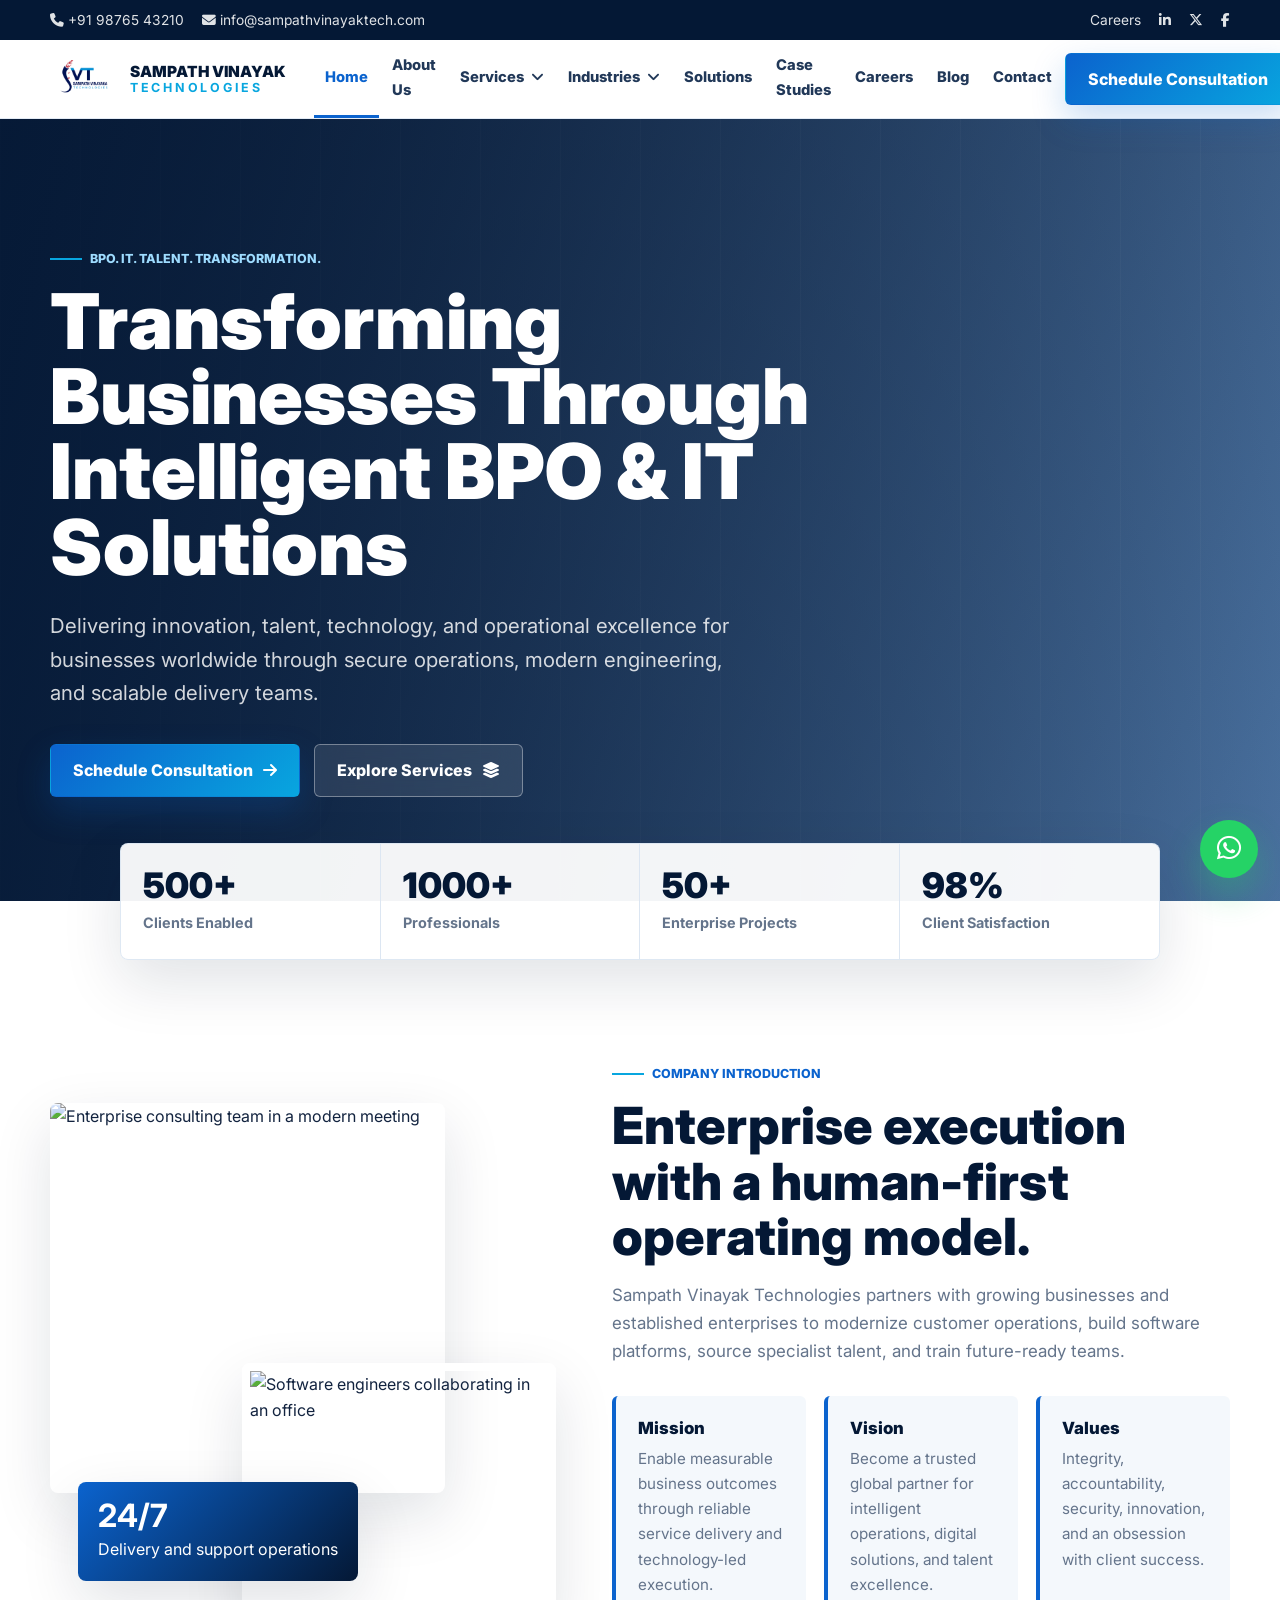
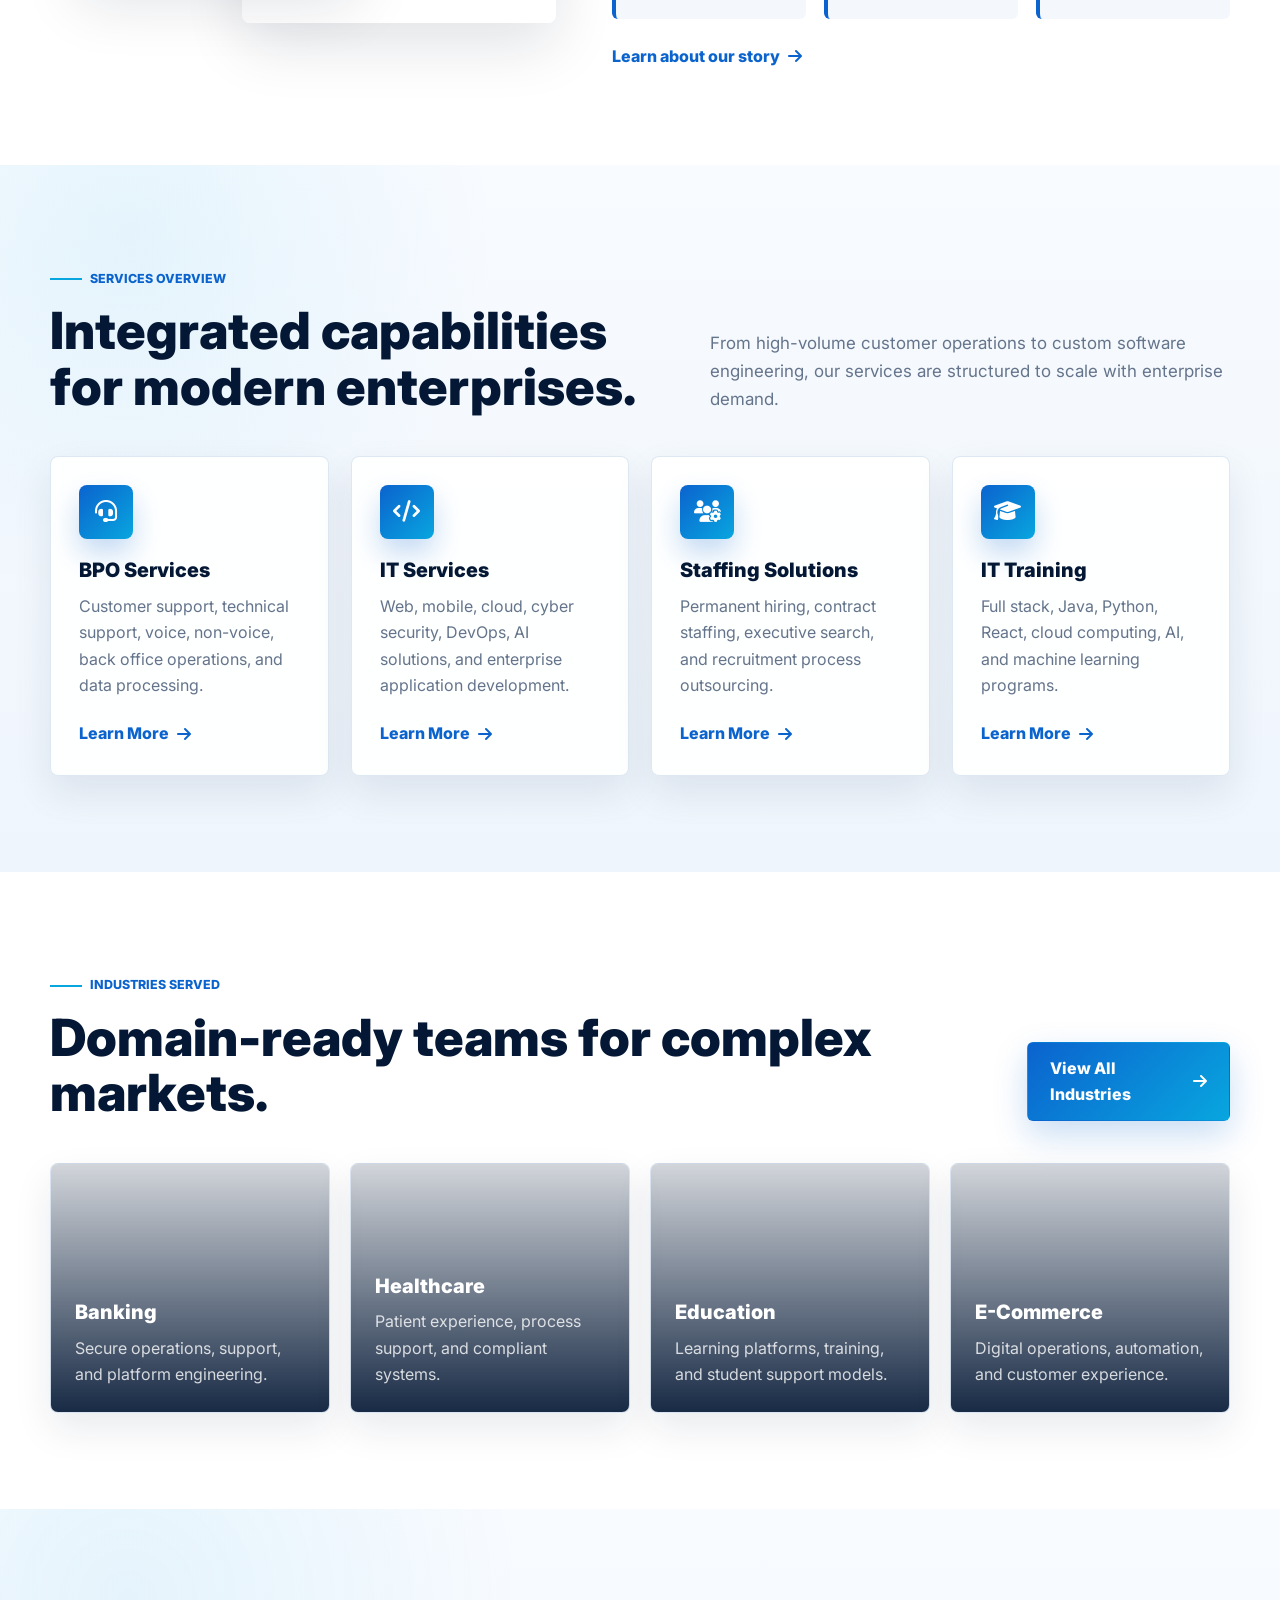
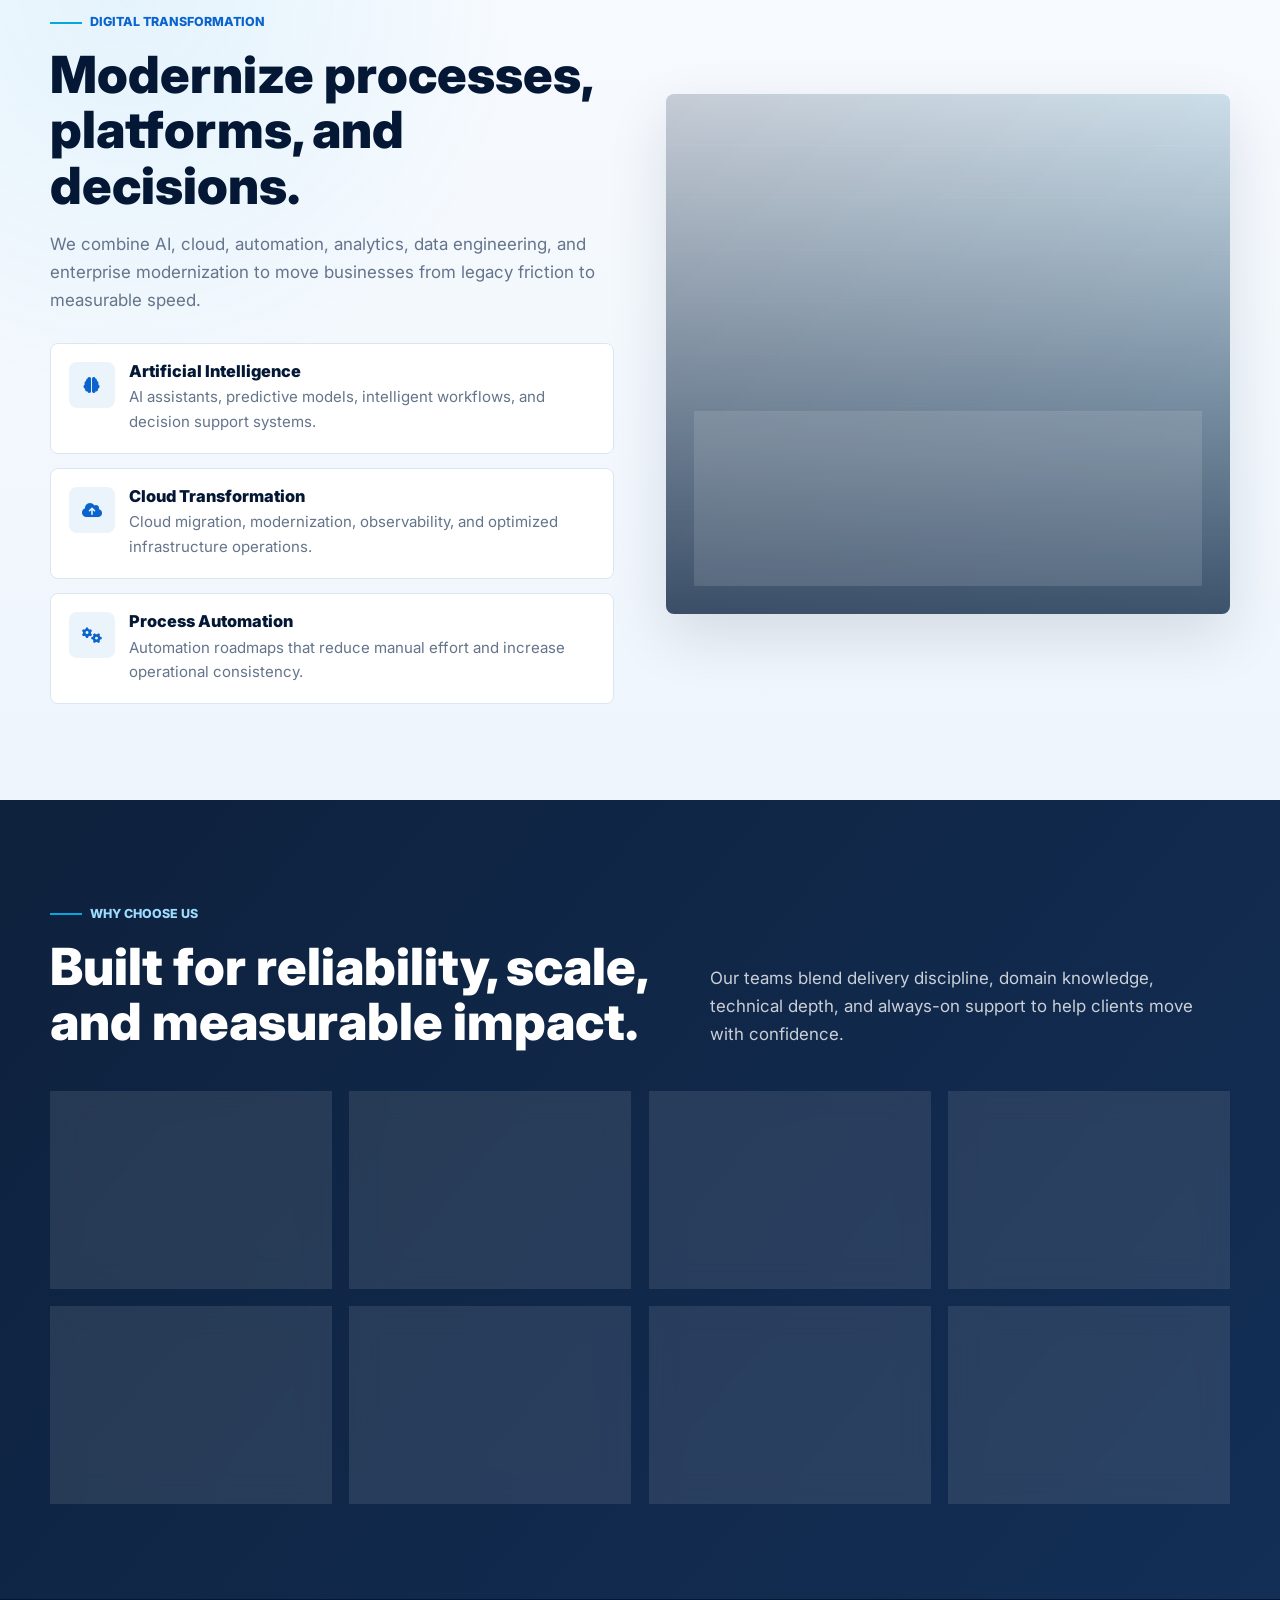
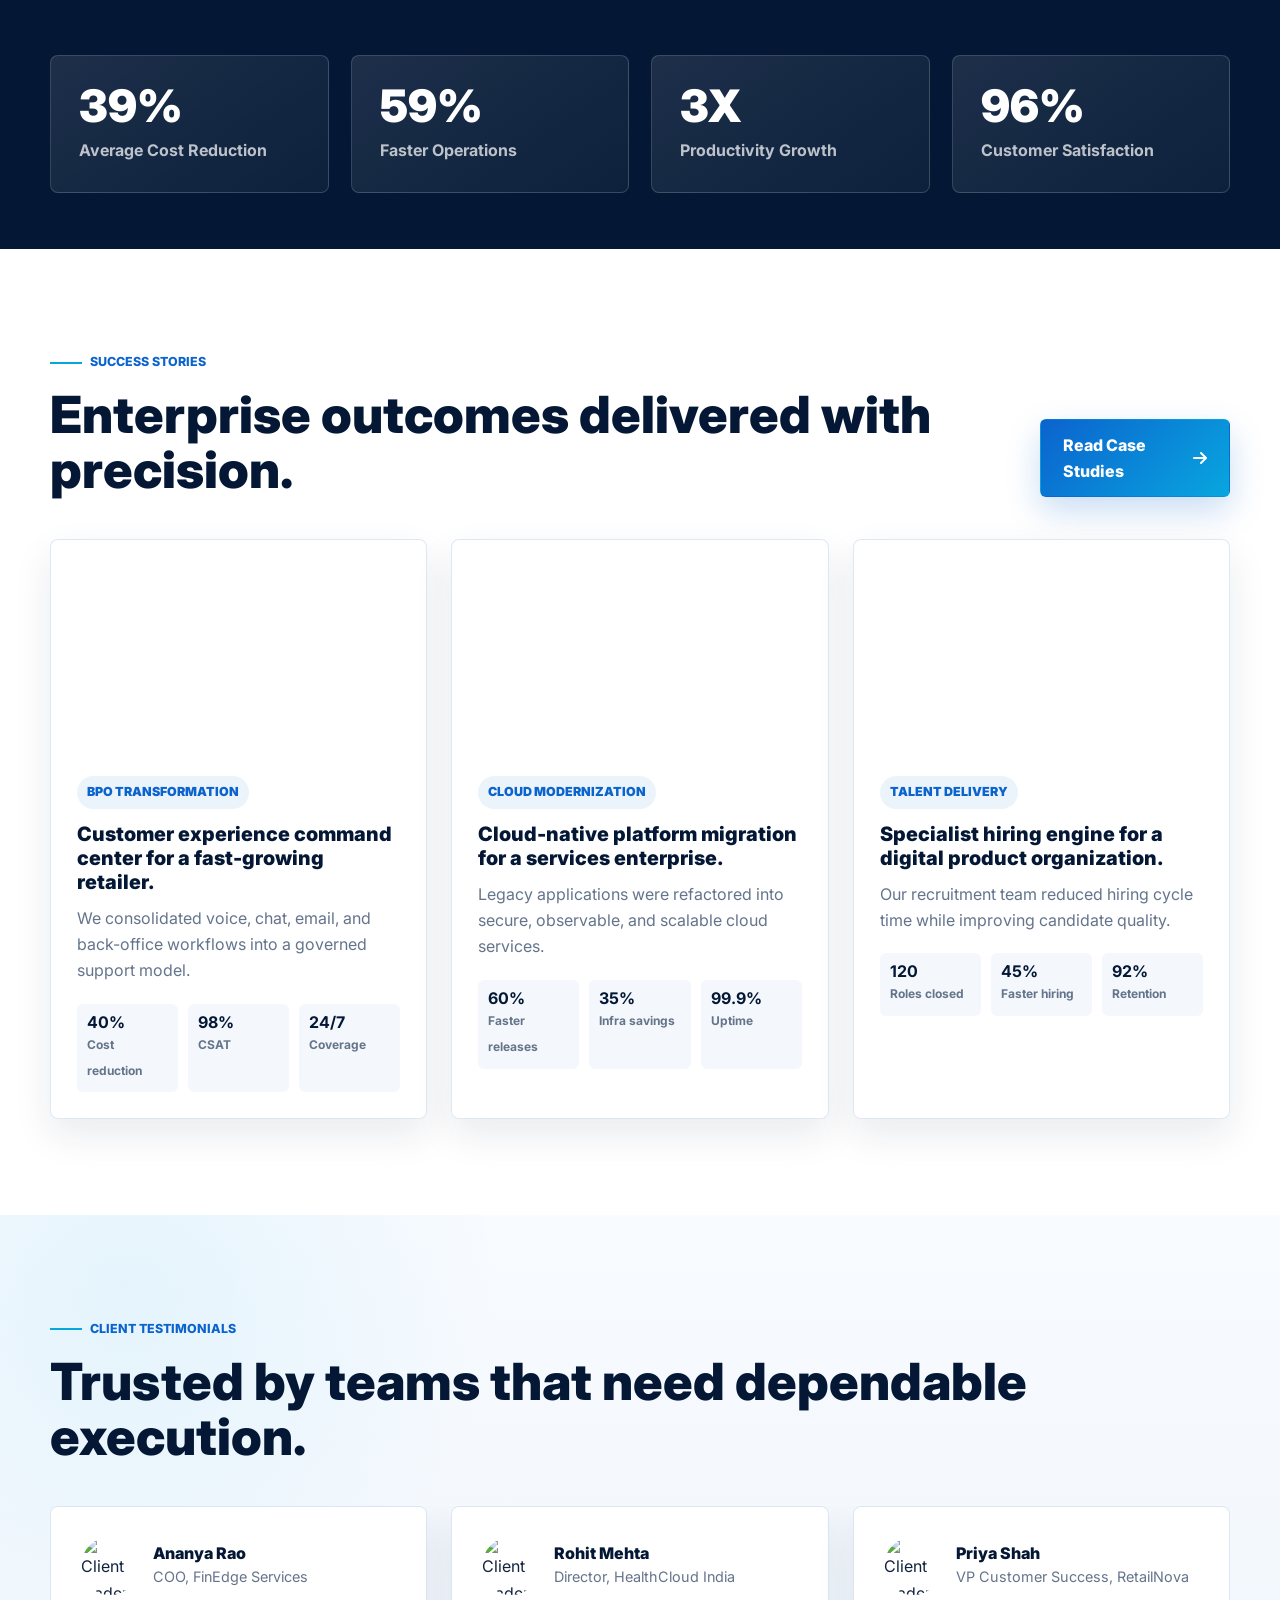
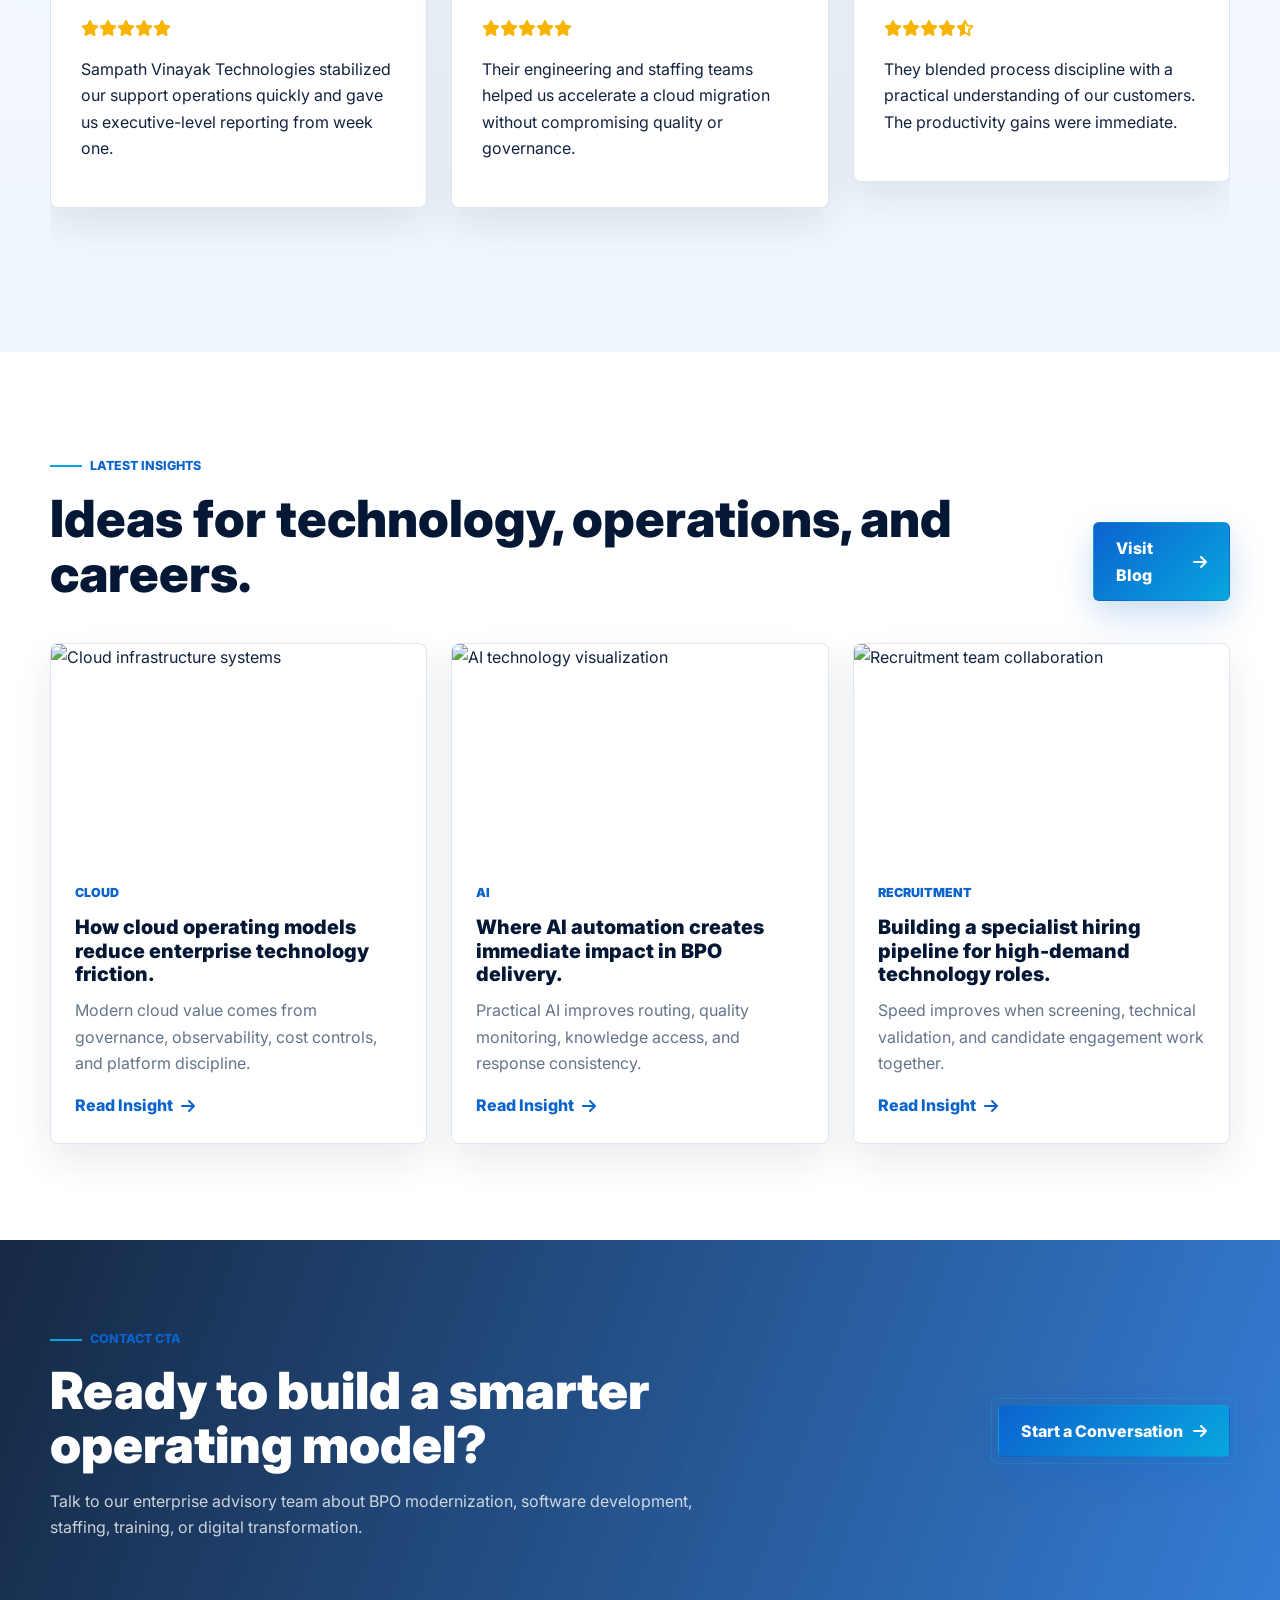
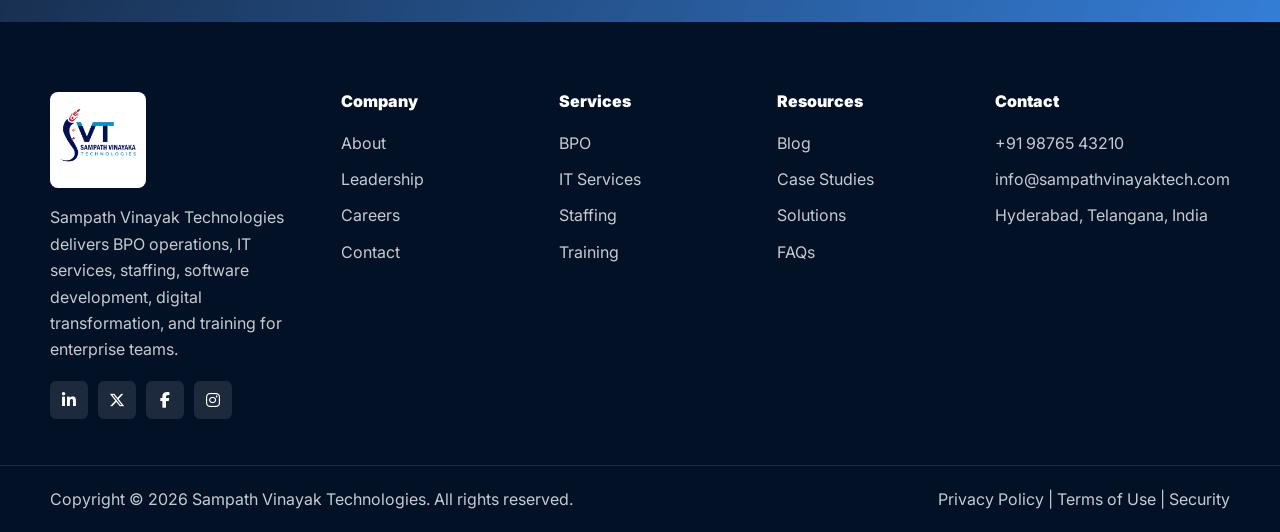
==== commit 229b50eb: "small change" ====
--- a/index.html
+++ b/index.html
@@ -29,7 +29,7 @@
       </div>
       <div class="top-actions">
         <a href="careers.html">Careers</a>
-        <a href="contact.html">Client Login</a>
+        
         <a href="#" aria-label="LinkedIn"><i class="fa-brands fa-linkedin-in"></i></a>
         <a href="#" aria-label="X Twitter"><i class="fa-brands fa-x-twitter"></i></a>
         <a href="#" aria-label="Facebook"><i class="fa-brands fa-facebook-f"></i></a>
--- a/assets/css/style.css
+++ b/assets/css/style.css
@@ -1229,6 +1229,156 @@
   font-size: 0.94rem;
 }
 
+.mini-card.service-visual-card {
+  position: relative;
+  min-height: 390px;
+  padding: 0 0 24px;
+  overflow: hidden;
+  transform-style: preserve-3d;
+  will-change: transform;
+}
+
+.mini-card.service-visual-card:hover {
+  transform: perspective(900px) rotateX(var(--tilt-x, 0deg)) rotateY(var(--tilt-y, 0deg)) translateY(-8px);
+}
+
+.service-thumb {
+  position: relative;
+  aspect-ratio: 16 / 9;
+  overflow: hidden;
+  background: var(--navy);
+}
+
+.service-thumb::before {
+  content: "";
+  position: absolute;
+  inset: 0;
+  z-index: 1;
+  background:
+    linear-gradient(180deg, rgba(4, 24, 53, 0.12), rgba(4, 24, 53, 0.8)),
+    radial-gradient(circle at var(--shine-x, 50%) var(--shine-y, 50%), rgba(255, 255, 255, 0.26), transparent 30%);
+  opacity: 0.92;
+  transition: opacity 0.25s ease;
+}
+
+.service-thumb img {
+  width: 100%;
+  height: 100%;
+  object-fit: cover;
+  transform: scale(1.02);
+  transition: transform 0.55s ease, filter 0.55s ease;
+}
+
+.service-visual-card:hover .service-thumb img,
+.service-detail-visual:hover img {
+  transform: scale(1.08);
+  filter: saturate(1.08) contrast(1.05);
+}
+
+.service-thumb-label {
+  position: absolute;
+  left: 18px;
+  right: 18px;
+  bottom: 16px;
+  z-index: 2;
+  display: flex;
+  align-items: center;
+  justify-content: space-between;
+  gap: 12px;
+  color: var(--white);
+  font-size: 0.82rem;
+  font-weight: 850;
+  text-transform: uppercase;
+}
+
+.service-visual-card > i {
+  width: 46px;
+  height: 46px;
+  display: inline-flex;
+  align-items: center;
+  justify-content: center;
+  margin: -23px 0 14px 22px;
+  position: relative;
+  z-index: 2;
+  color: var(--white);
+  background: linear-gradient(135deg, var(--primary), var(--secondary));
+  border-radius: 8px;
+  box-shadow: 0 14px 28px rgba(11, 99, 206, 0.24);
+}
+
+.service-visual-card h3,
+.service-visual-card p,
+.service-visual-card .link-arrow {
+  margin-left: 22px;
+  margin-right: 22px;
+}
+
+.service-visual-card h3,
+.service-visual-card p,
+.service-visual-card .link-arrow,
+.service-visual-card > i {
+  transform: translateZ(24px);
+}
+
+.service-detail-visual {
+  position: relative;
+  min-height: 320px;
+  border-radius: 8px;
+  overflow: hidden;
+  border: 1px solid rgba(220, 230, 242, 0.92);
+  box-shadow: var(--shadow-soft);
+  background: var(--navy);
+  transform-style: preserve-3d;
+  will-change: transform;
+}
+
+.service-detail-visual:hover {
+  transform: perspective(1000px) rotateX(var(--tilt-x, 0deg)) rotateY(var(--tilt-y, 0deg)) translateY(-6px);
+}
+
+.service-detail-visual::after {
+  content: "";
+  position: absolute;
+  inset: 0;
+  background:
+    linear-gradient(180deg, transparent 0%, rgba(4, 24, 53, 0.78) 100%),
+    radial-gradient(circle at var(--shine-x, 50%) var(--shine-y, 50%), rgba(255, 255, 255, 0.24), transparent 34%);
+}
+
+.service-detail-visual img {
+  width: 100%;
+  height: 100%;
+  min-height: 320px;
+  object-fit: cover;
+  transform: scale(1.02);
+  transition: transform 0.55s ease, filter 0.55s ease;
+}
+
+.service-visual-caption {
+  position: absolute;
+  left: 24px;
+  right: 24px;
+  bottom: 24px;
+  z-index: 2;
+  color: var(--white);
+  transform: translateZ(32px);
+}
+
+.service-visual-caption span {
+  display: inline-flex;
+  margin-bottom: 10px;
+  color: #9edcff;
+  font-size: 0.78rem;
+  font-weight: 900;
+  text-transform: uppercase;
+}
+
+.service-visual-caption h3 {
+  margin: 0;
+  font-size: 1.45rem;
+  font-weight: 900;
+}
+
 .solution-grid {
   display: grid;
   grid-template-columns: repeat(2, 1fr);
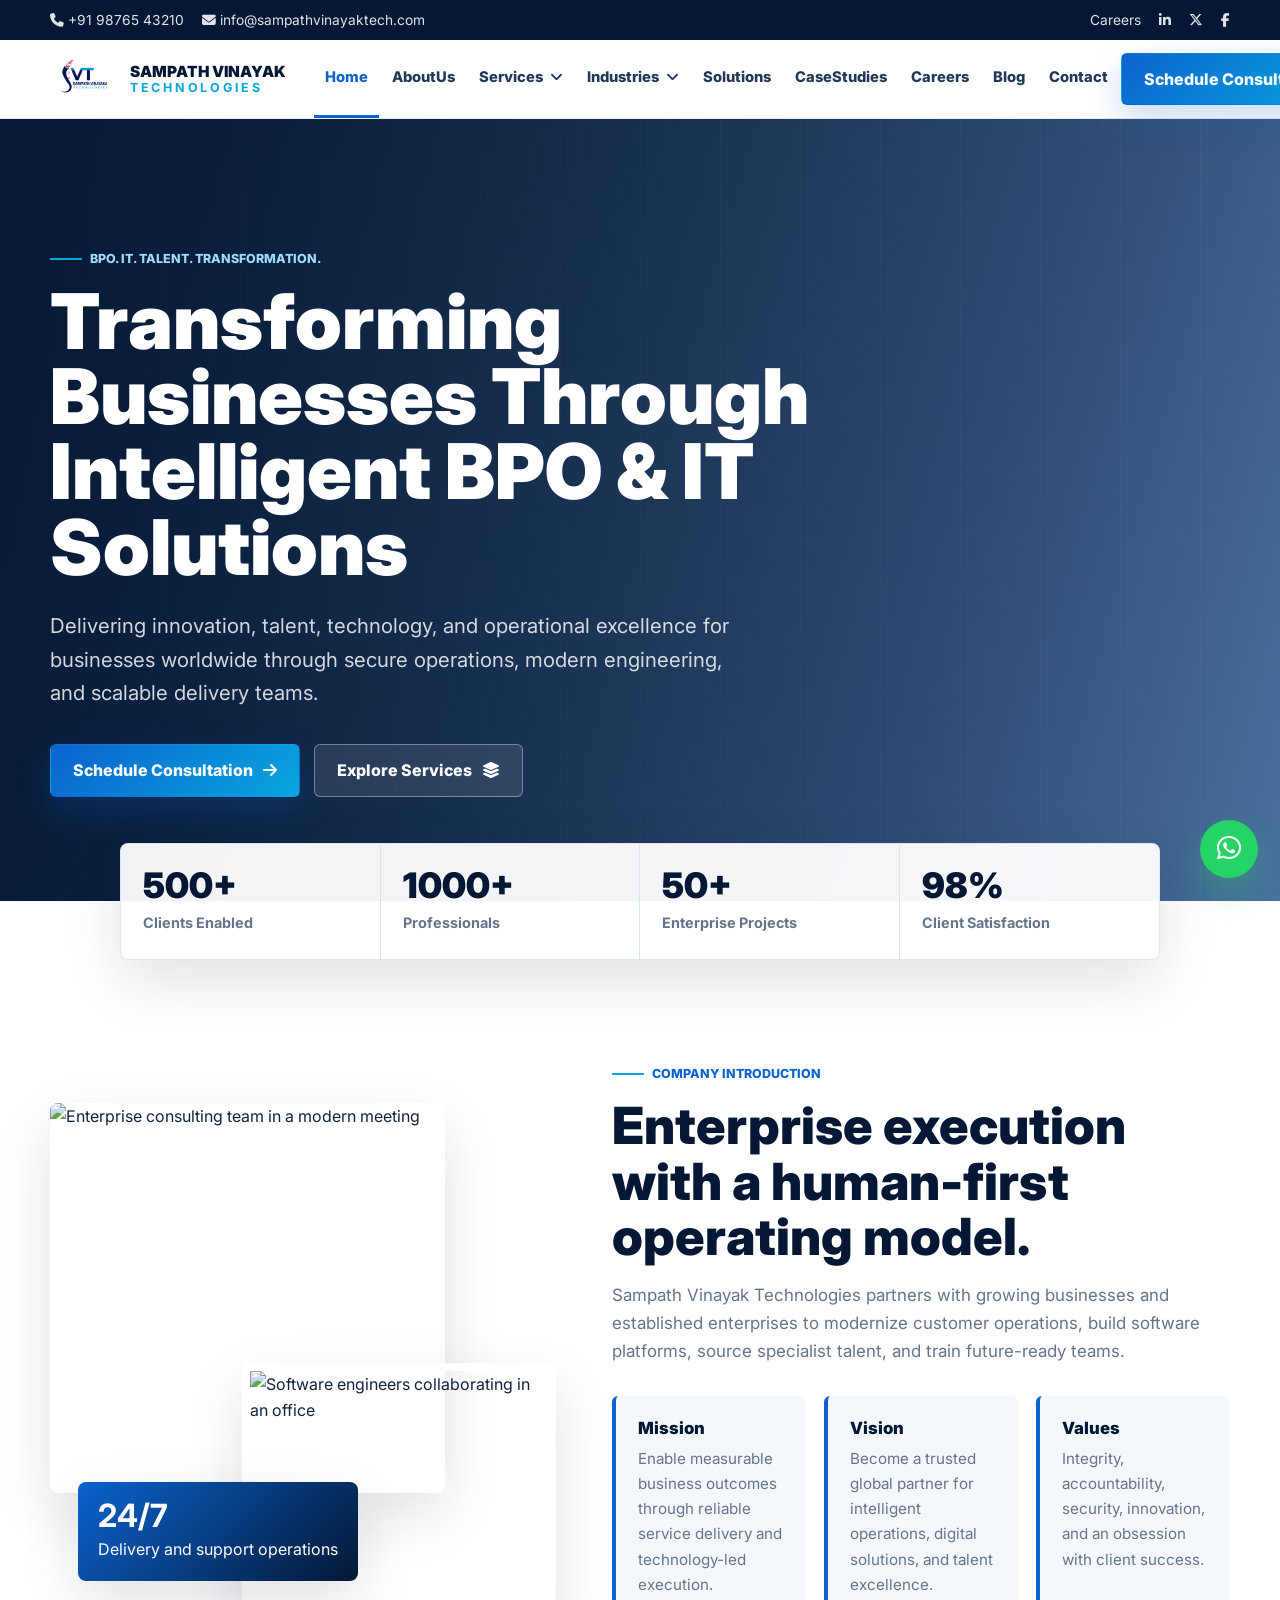
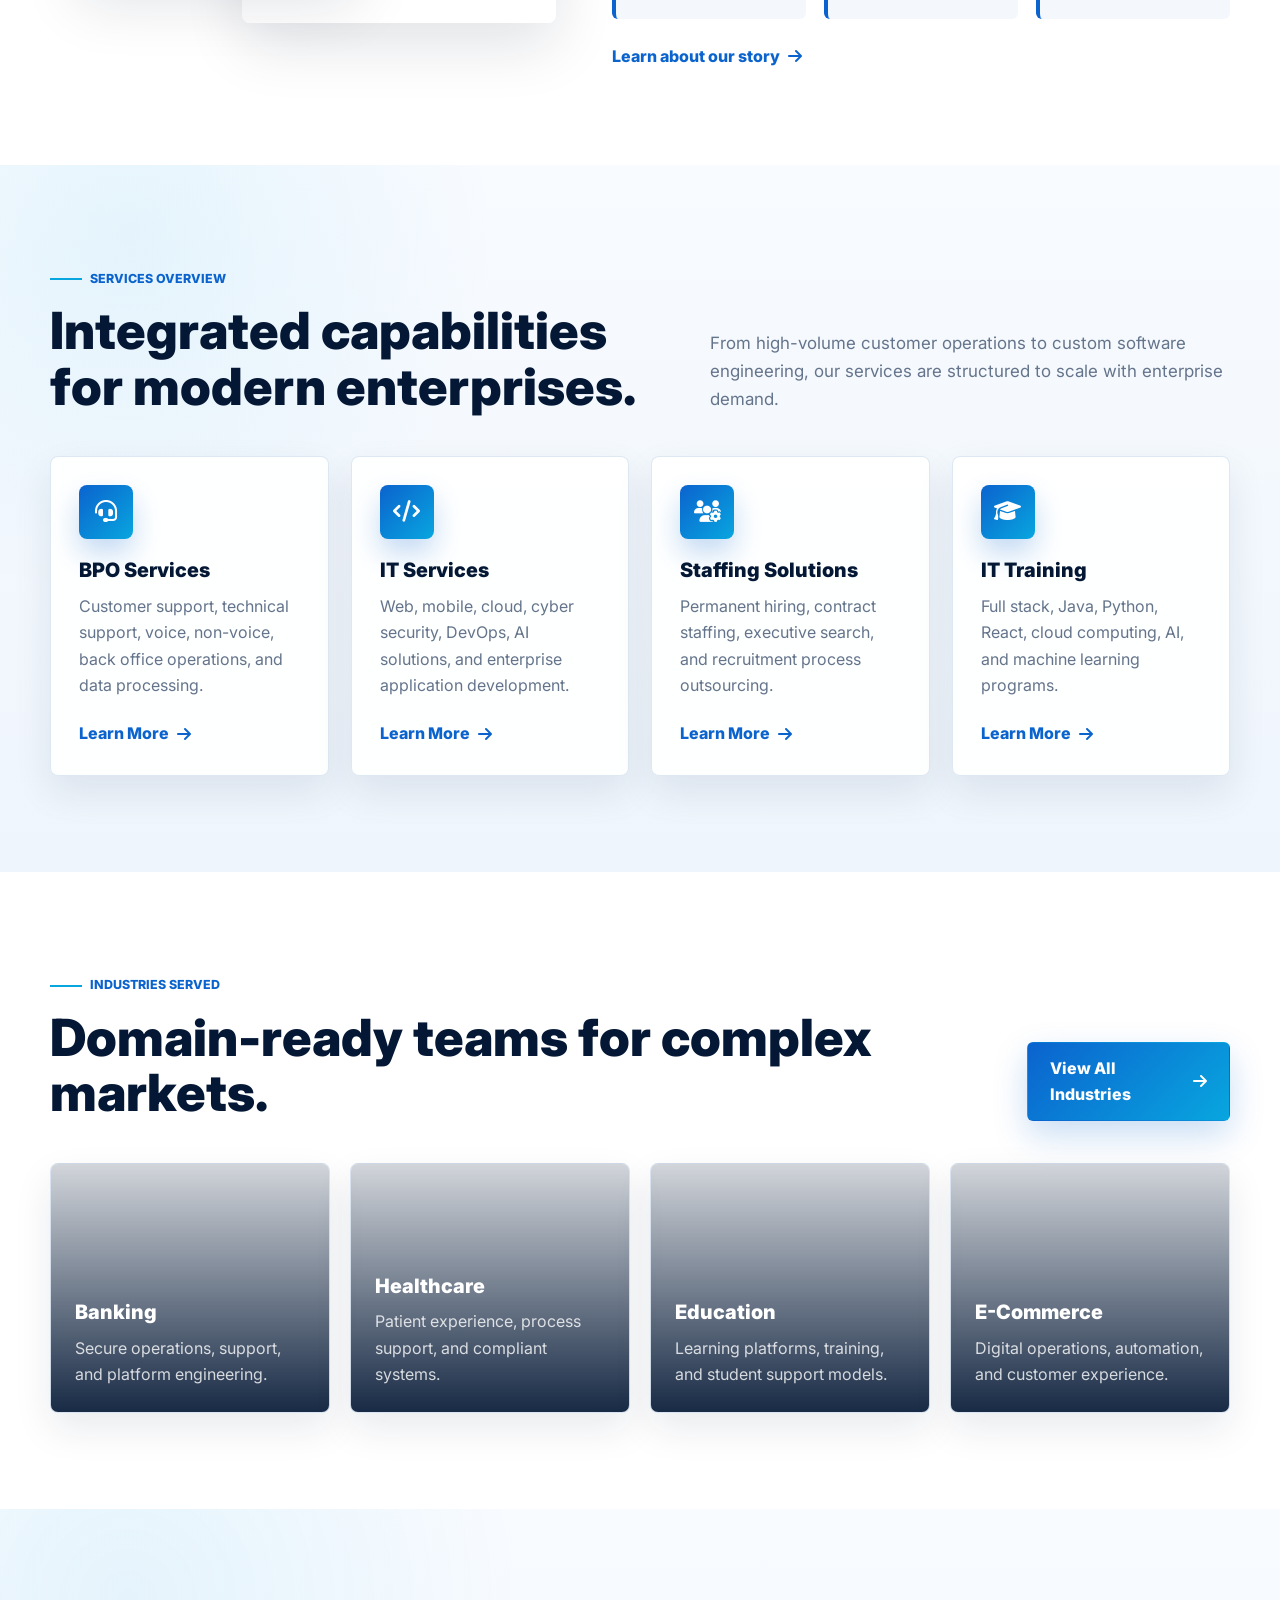
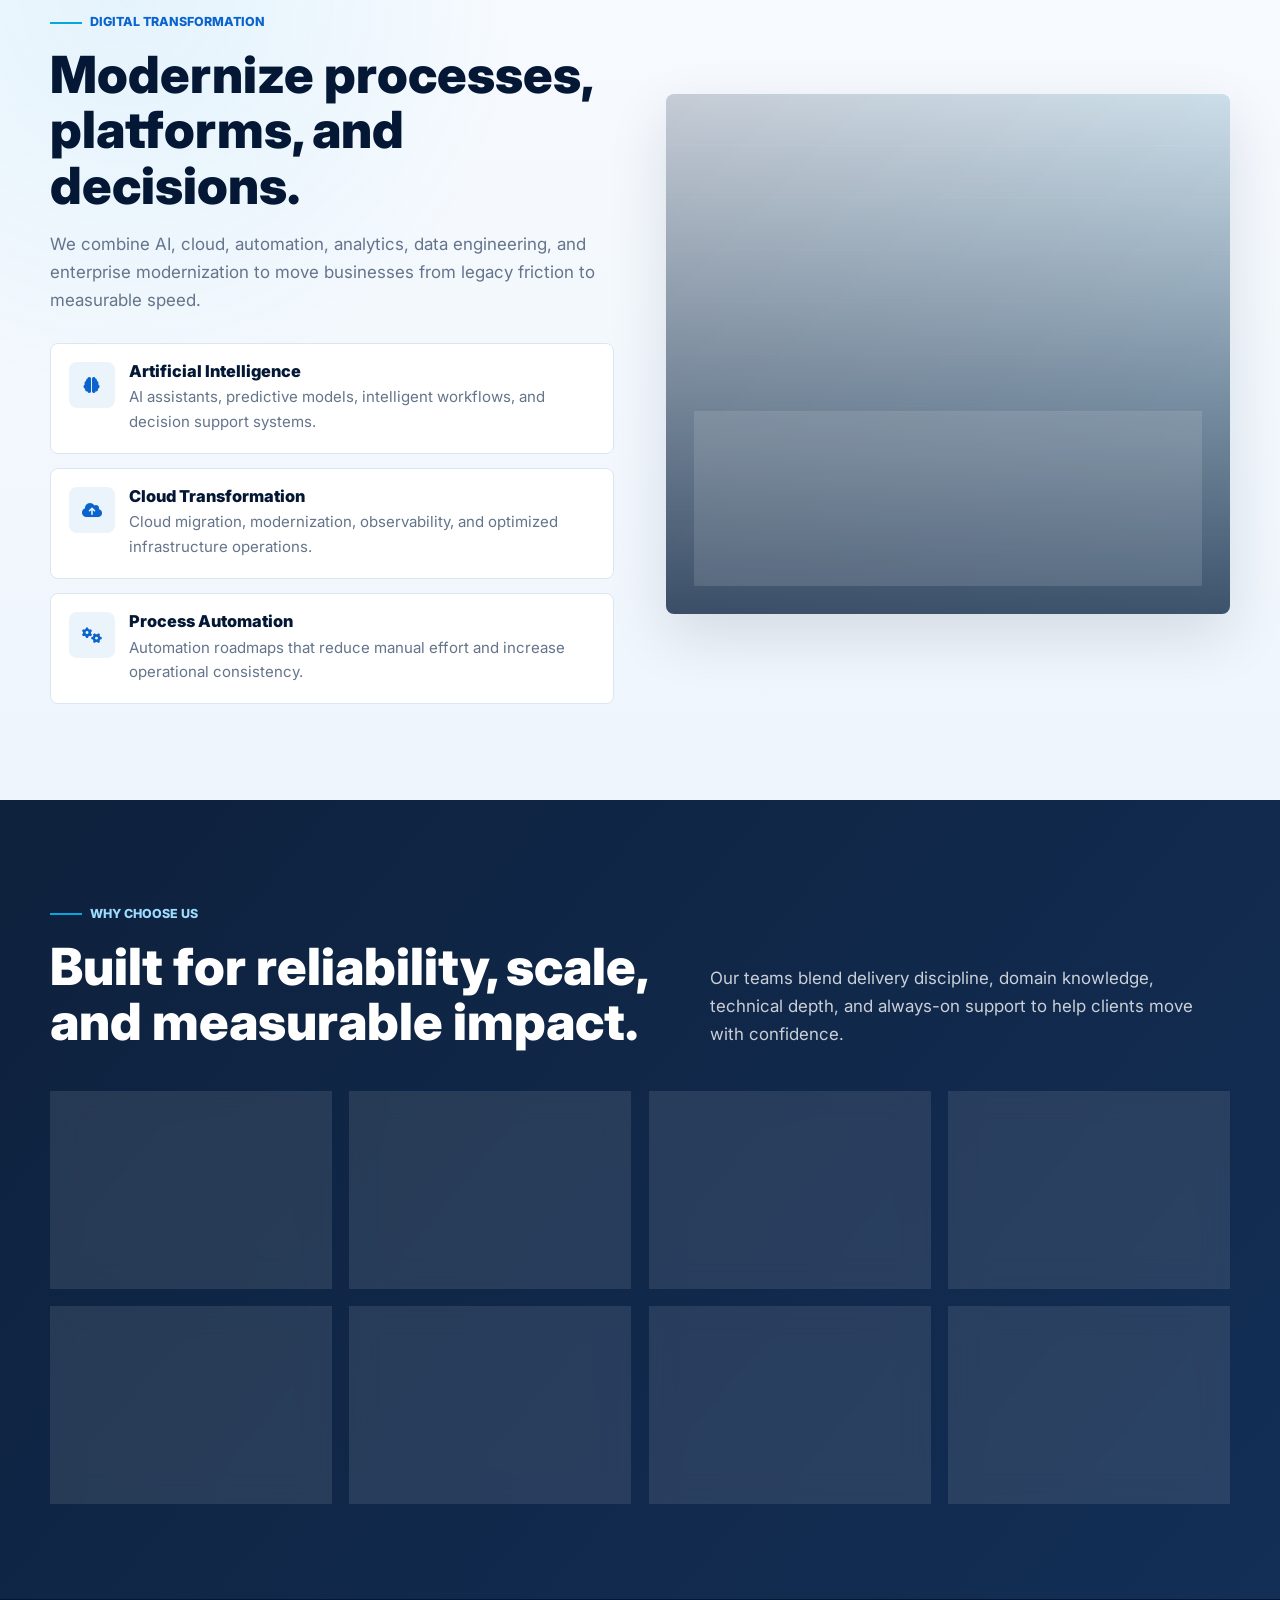
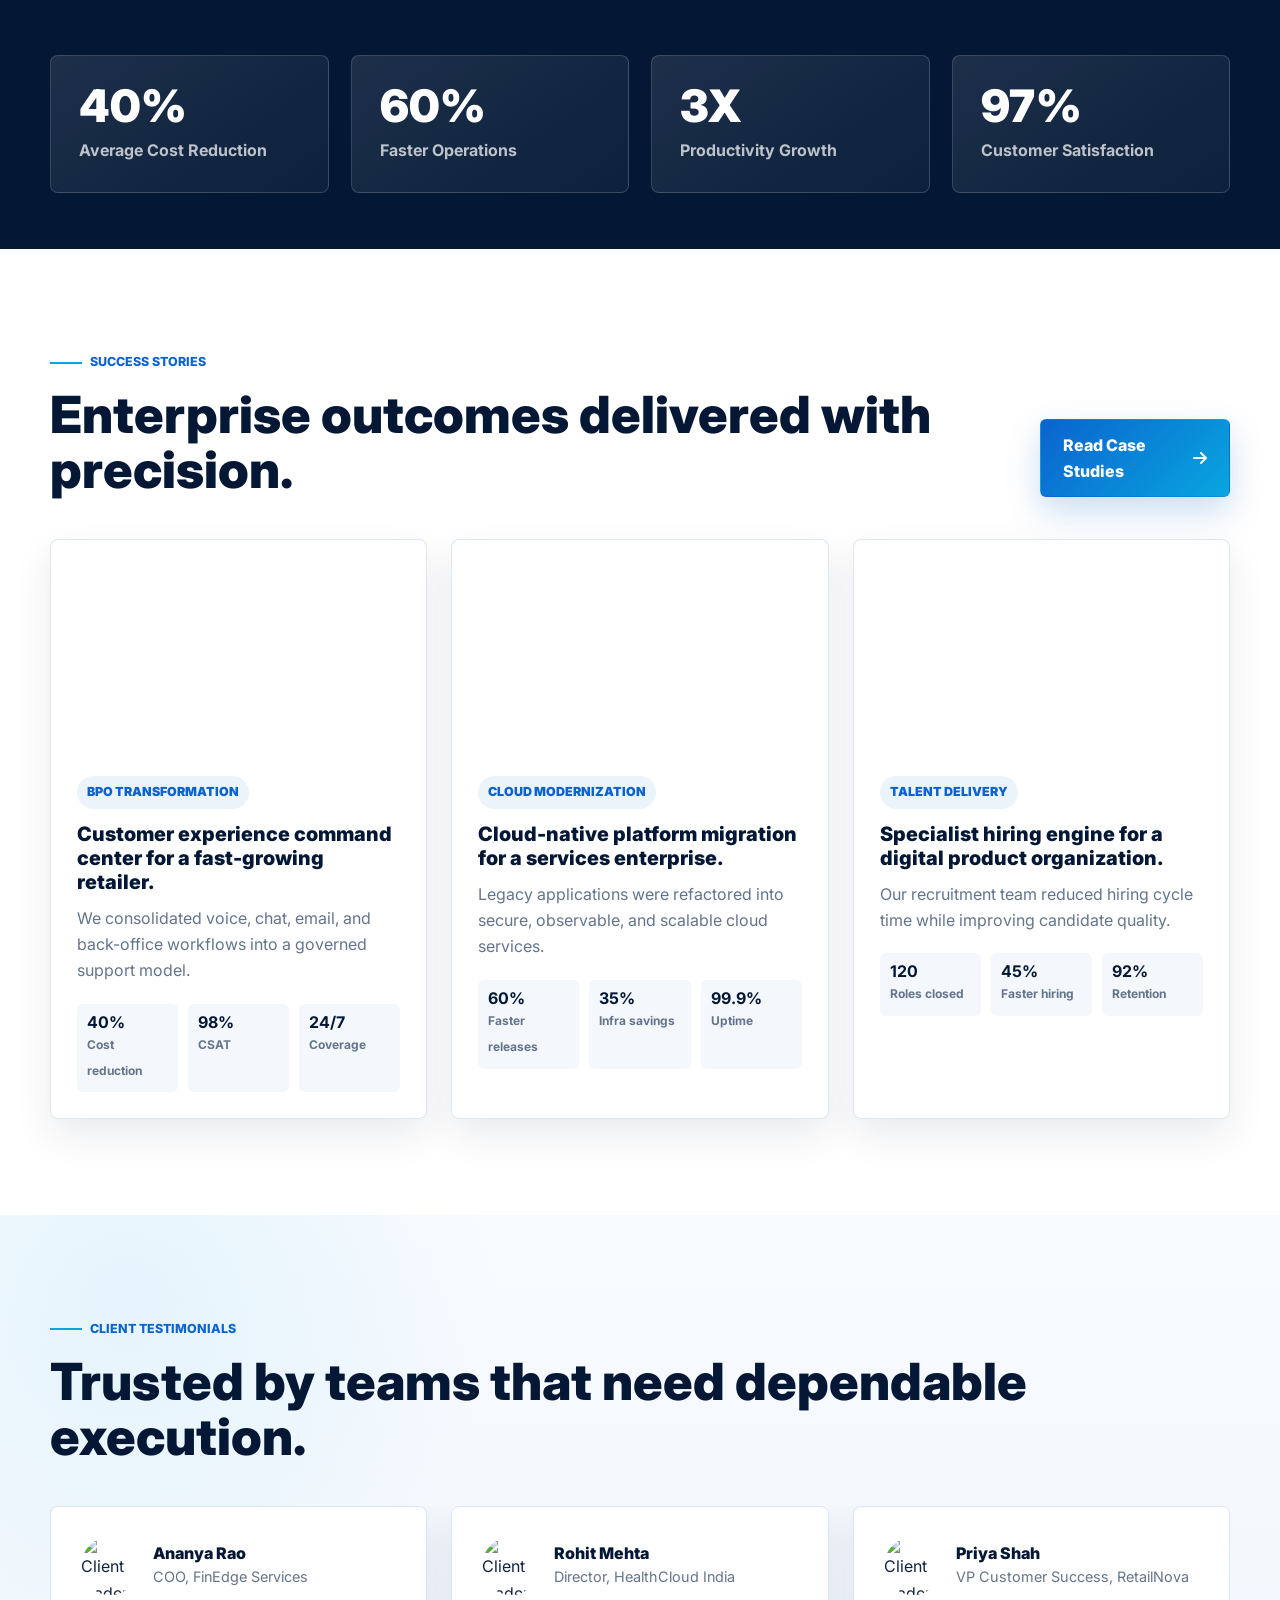
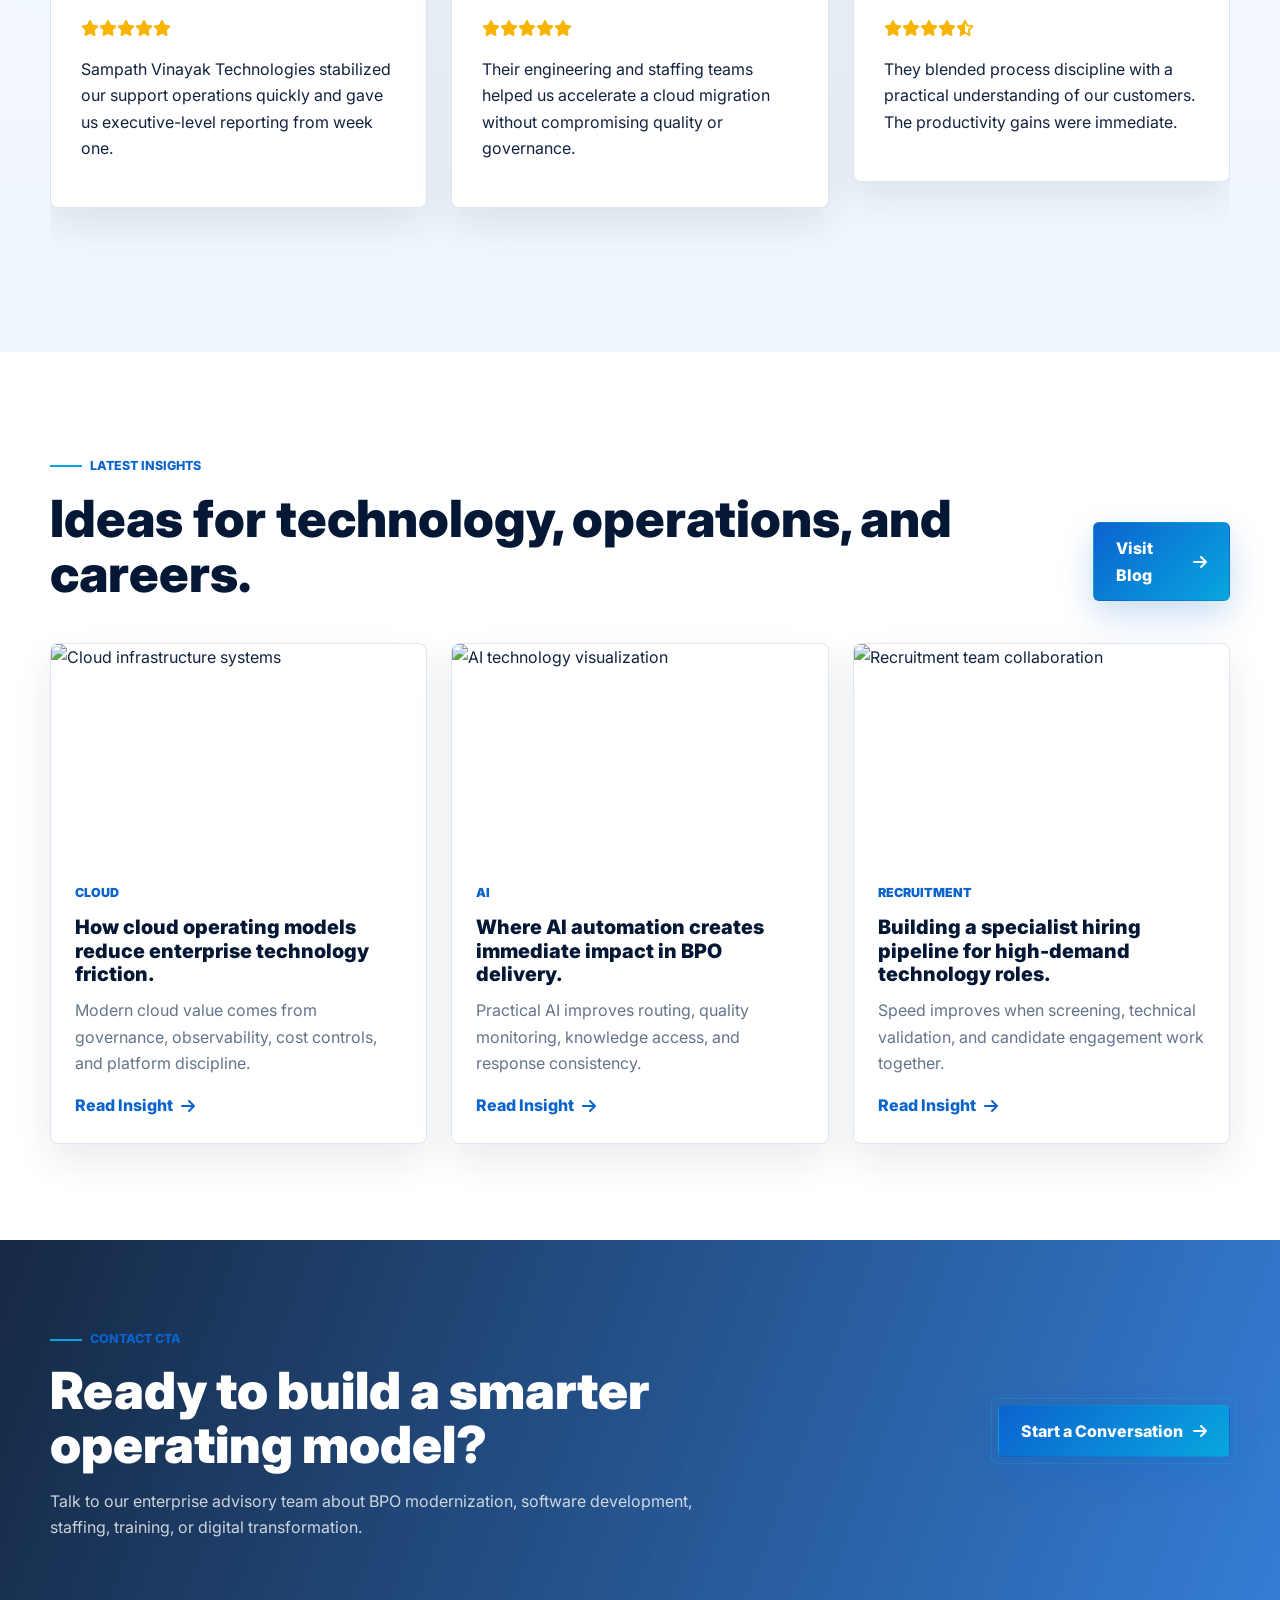
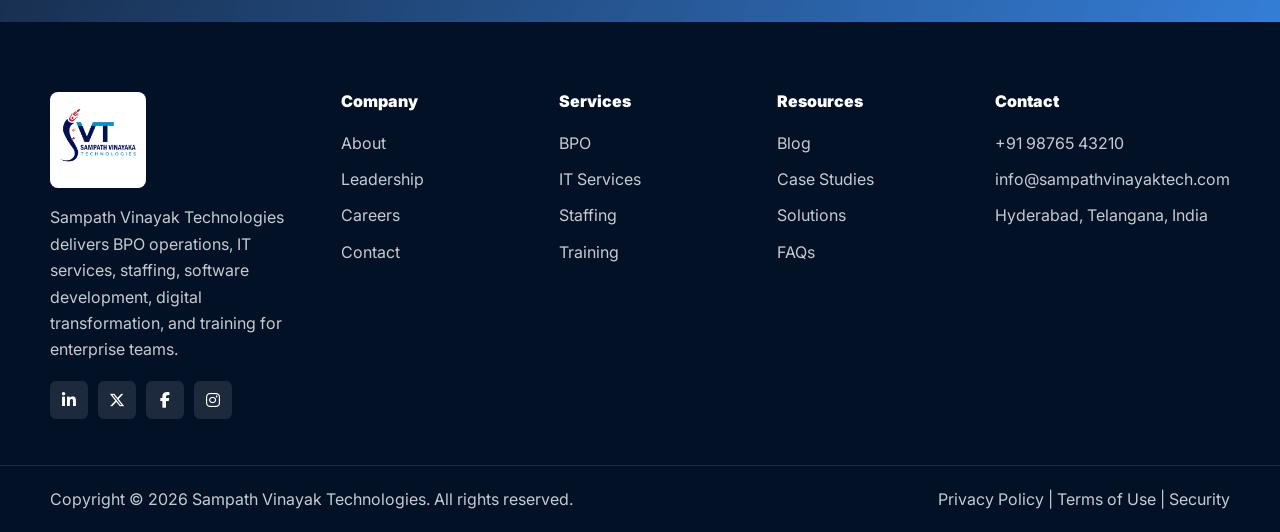
==== commit db1404c3: "element change" ====
--- a/index.html
+++ b/index.html
@@ -49,7 +49,7 @@
       <button class="menu-toggle" type="button" aria-label="Open menu" aria-expanded="false"><i class="fa-solid fa-bars"></i></button>
       <nav class="main-nav" aria-label="Primary navigation">
         <div class="nav-item"><a class="nav-link-main" data-nav href="index.html">Home</a></div>
-        <div class="nav-item"><a class="nav-link-main" data-nav href="about.html">About Us</a></div>
+        <div class="nav-item"><a class="nav-link-main" data-nav href="about.html">AboutUs</a></div>
         <div class="nav-item has-mega">
           <a class="nav-link-main" data-nav href="services.html">Services <i class="fa-solid fa-angle-down"></i></a>
           <div class="mega-menu" role="menu">
@@ -103,7 +103,7 @@
           </div>
         </div>
         <div class="nav-item"><a class="nav-link-main" data-nav href="solutions.html">Solutions</a></div>
-        <div class="nav-item"><a class="nav-link-main" data-nav href="case-studies.html">Case Studies</a></div>
+        <div class="nav-item"><a class="nav-link-main" data-nav href="case-studies.html">CaseStudies</a></div>
         <div class="nav-item"><a class="nav-link-main" data-nav href="careers.html">Careers</a></div>
         <div class="nav-item"><a class="nav-link-main" data-nav href="blog.html">Blog</a></div>
         <div class="nav-item"><a class="nav-link-main" data-nav href="contact.html">Contact</a></div>
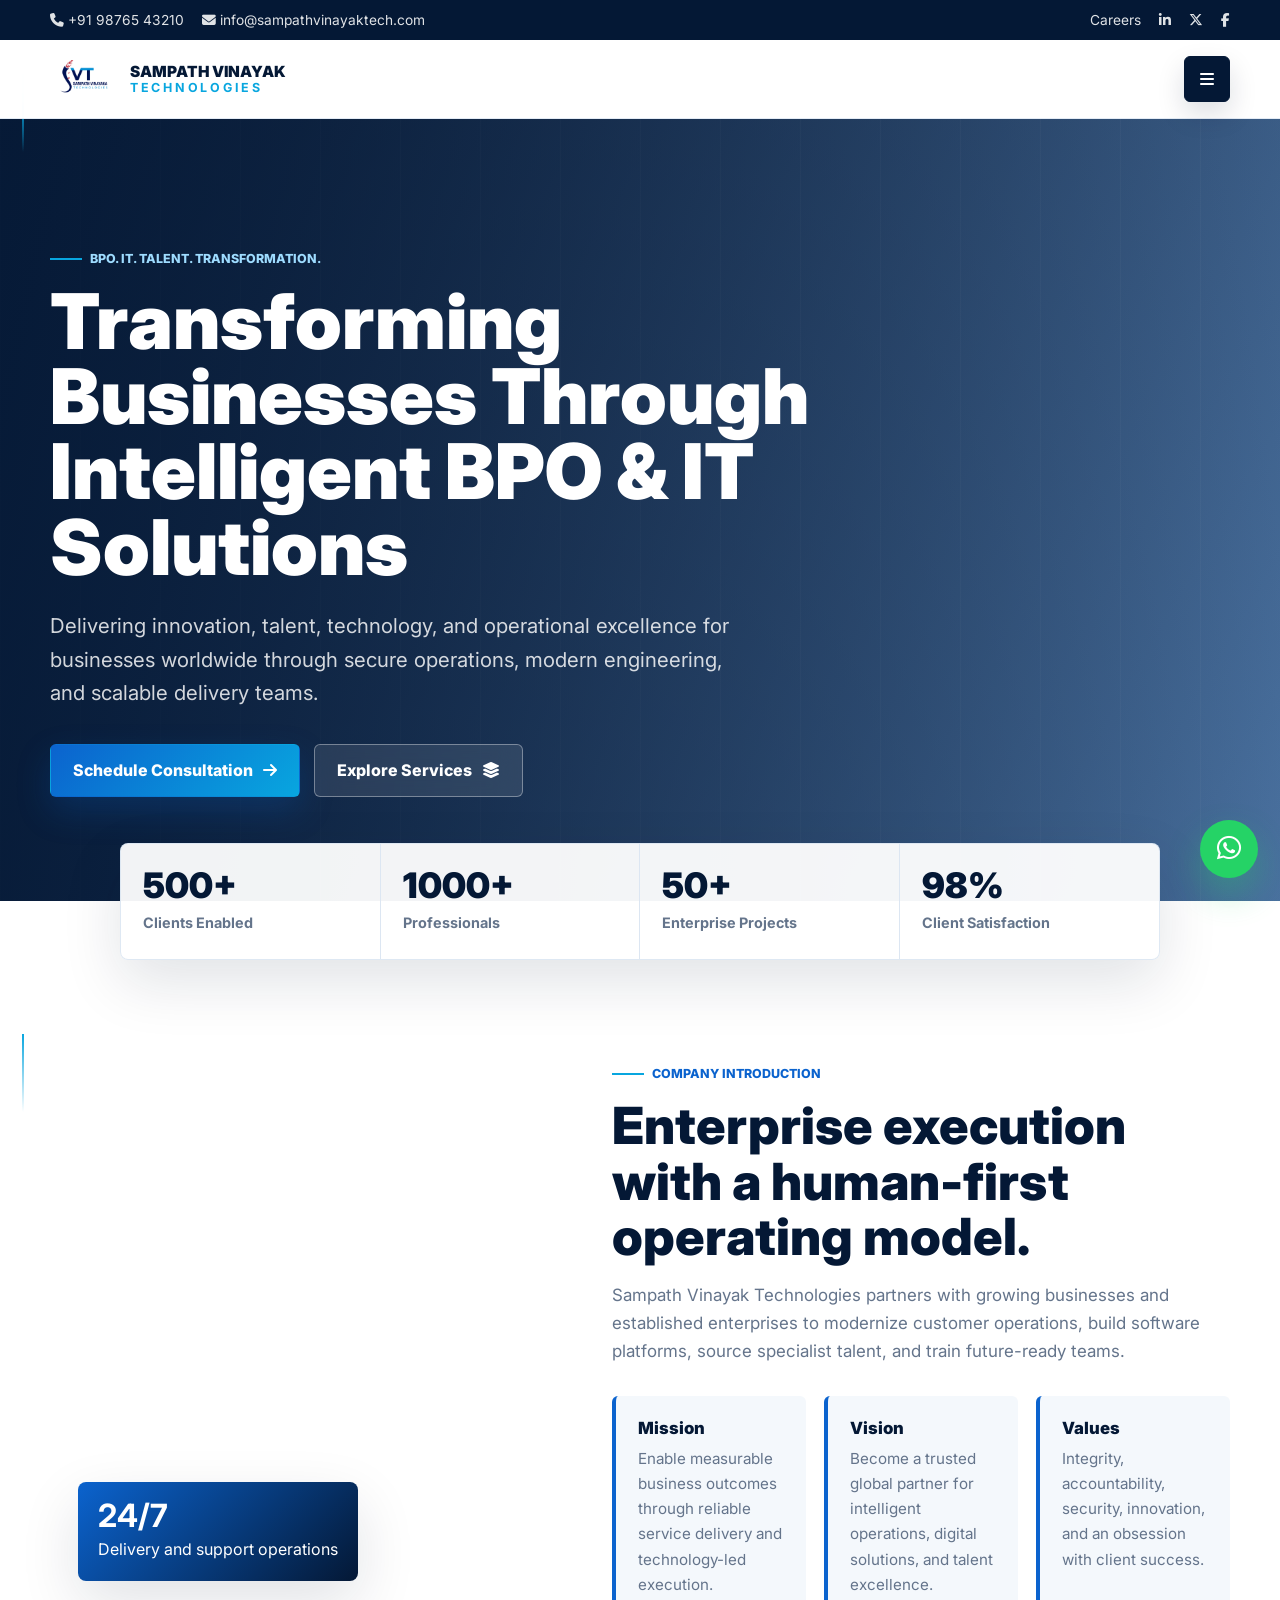
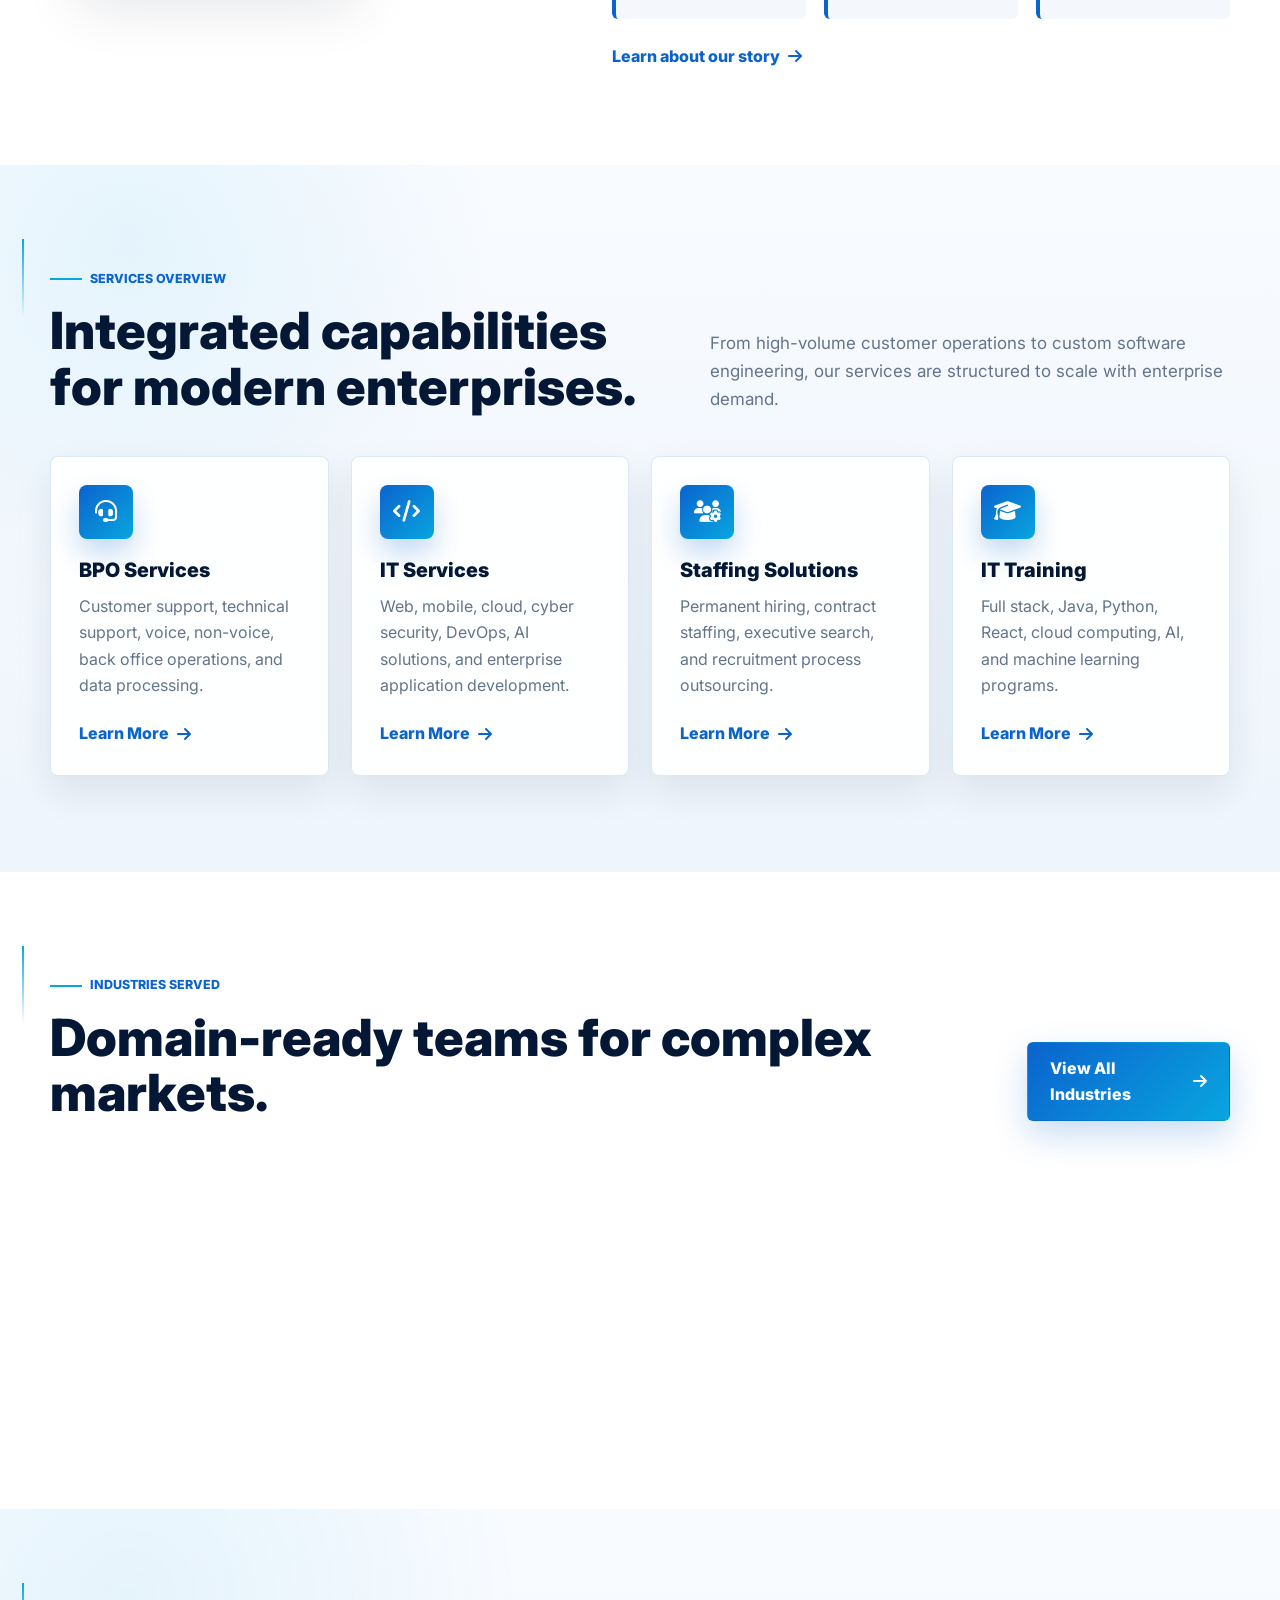
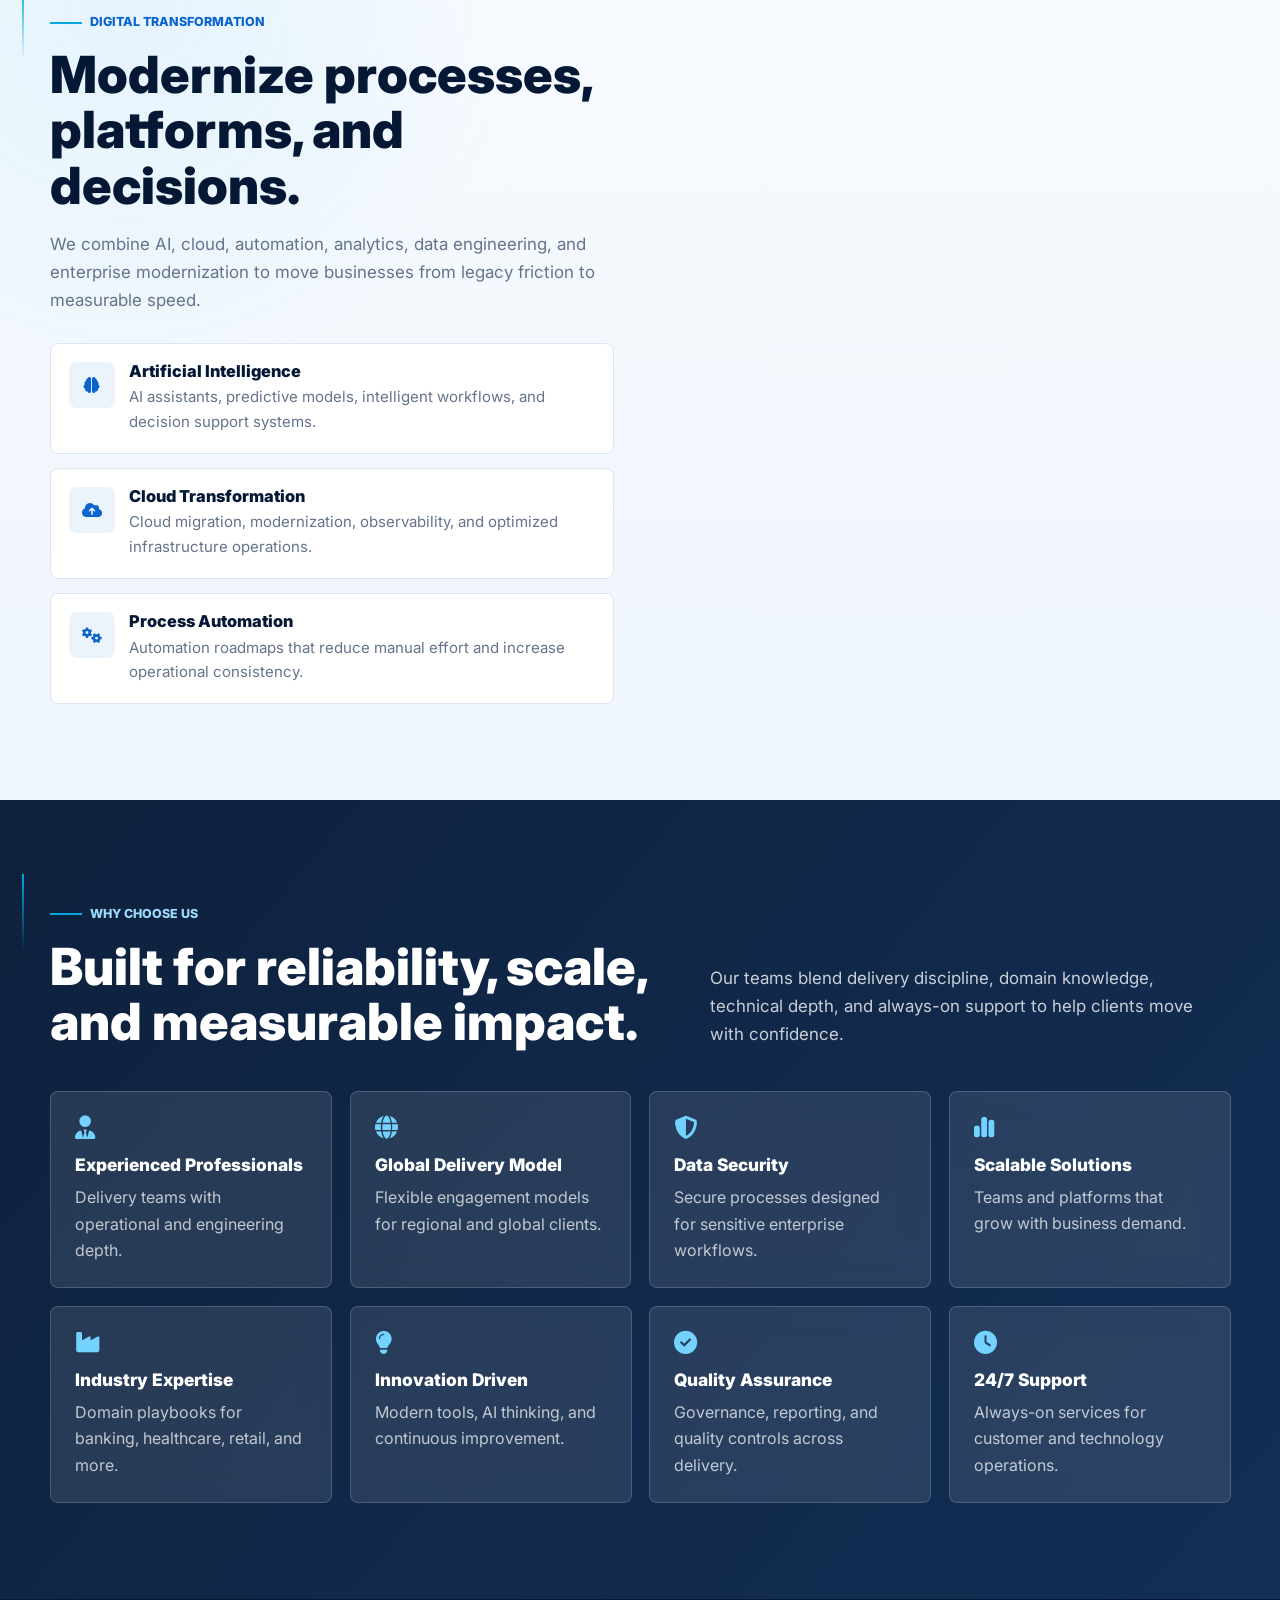
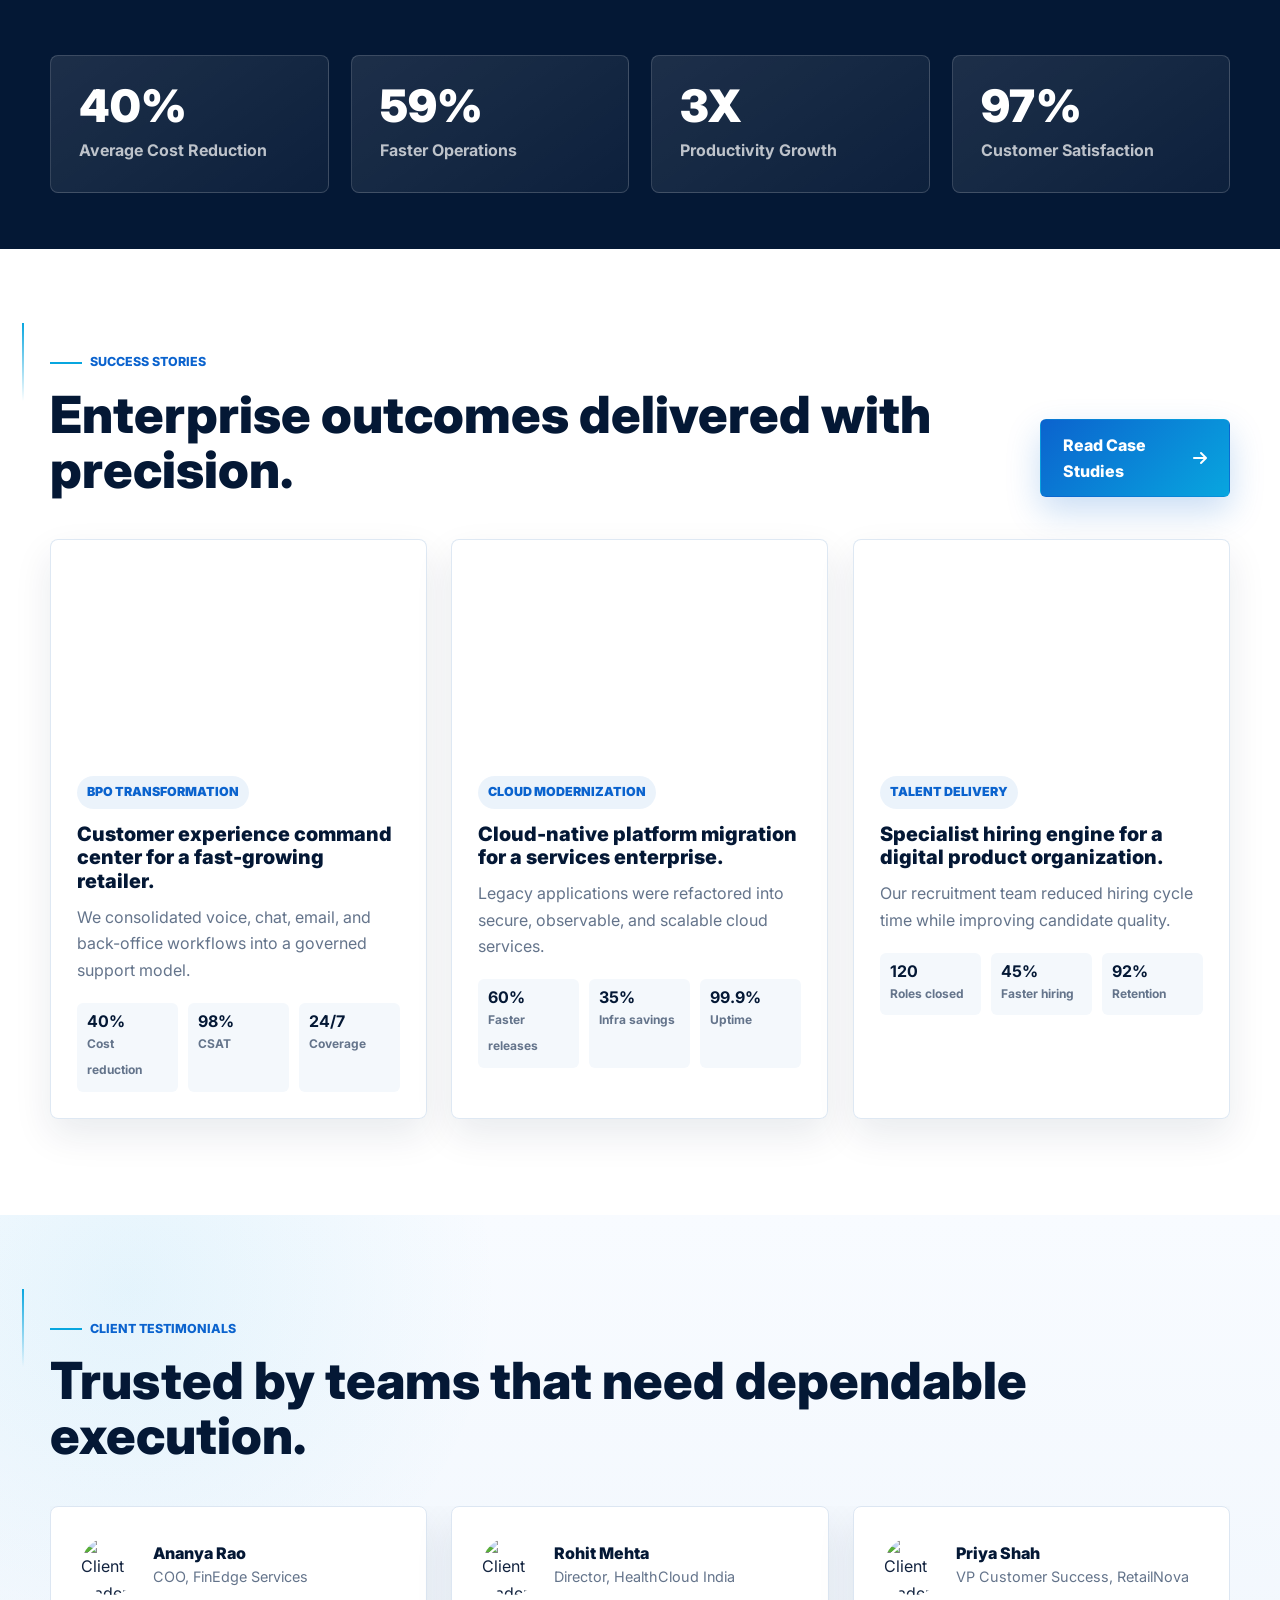
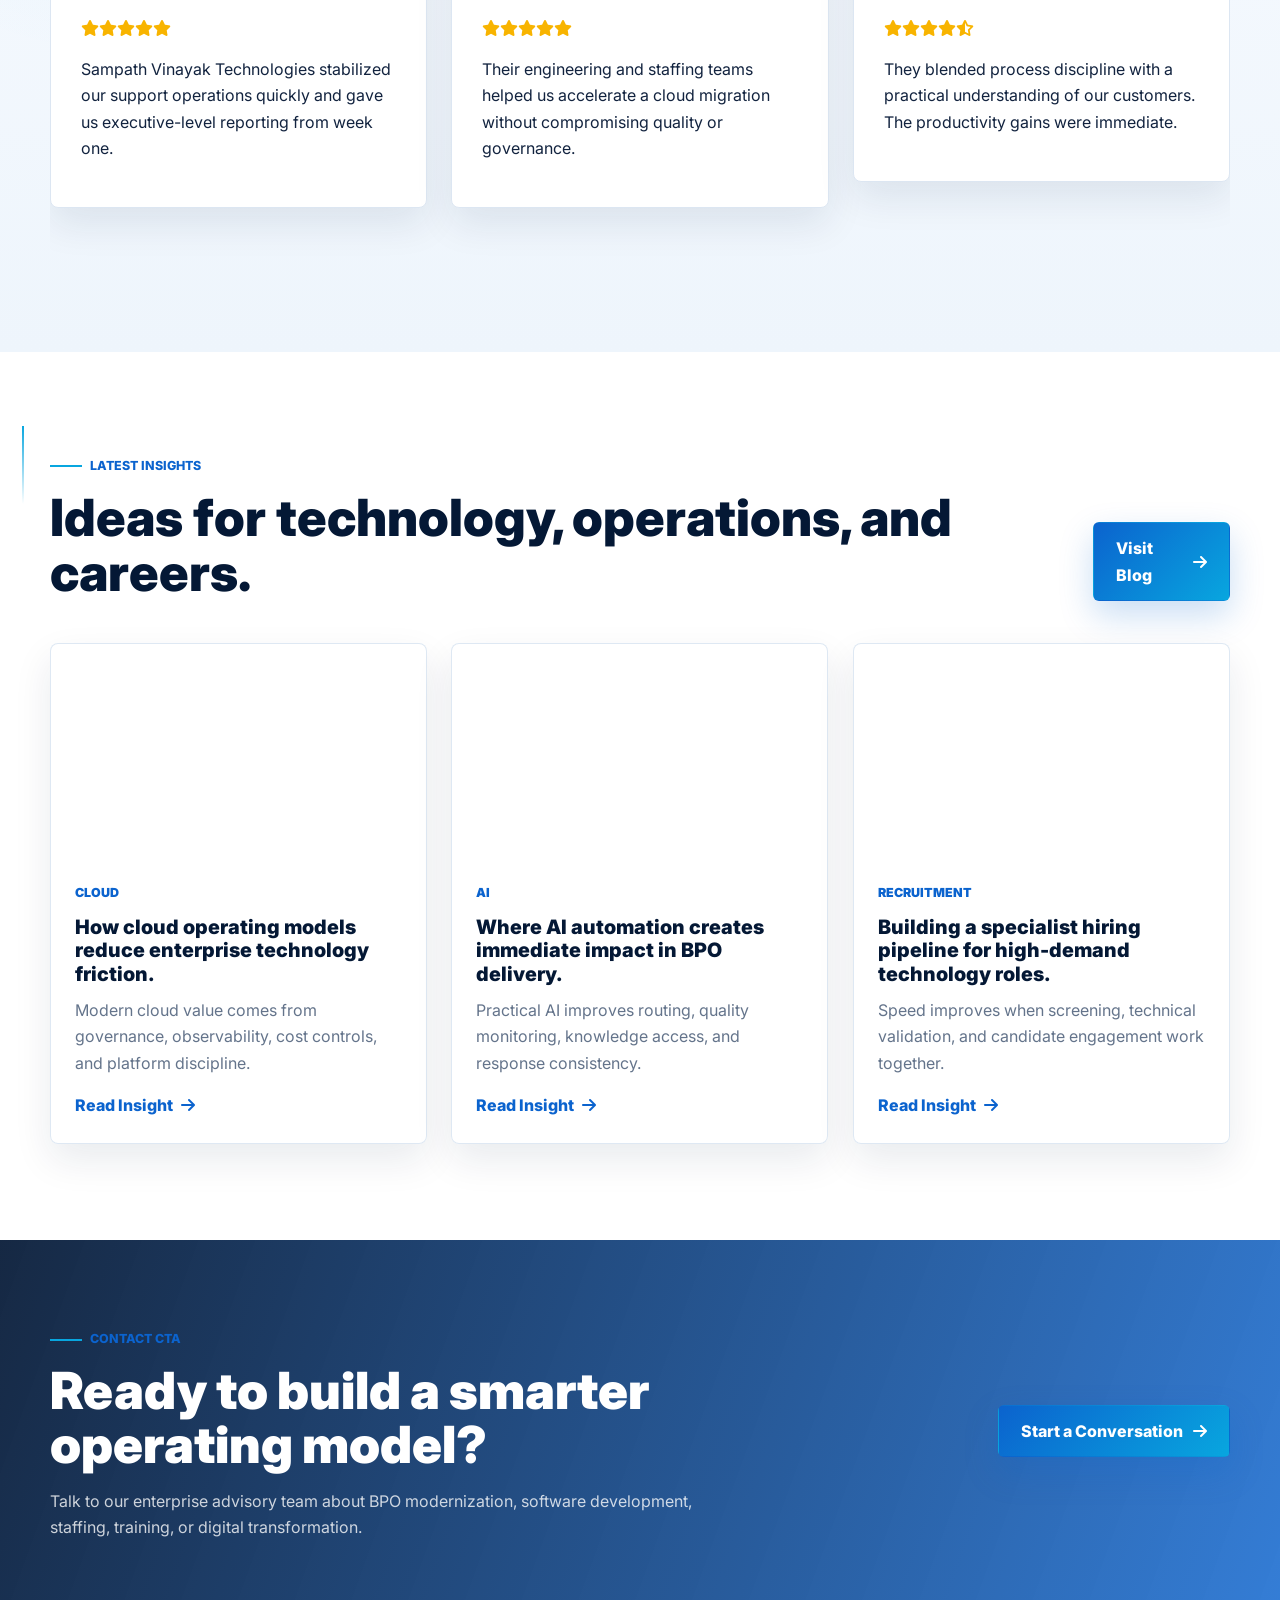
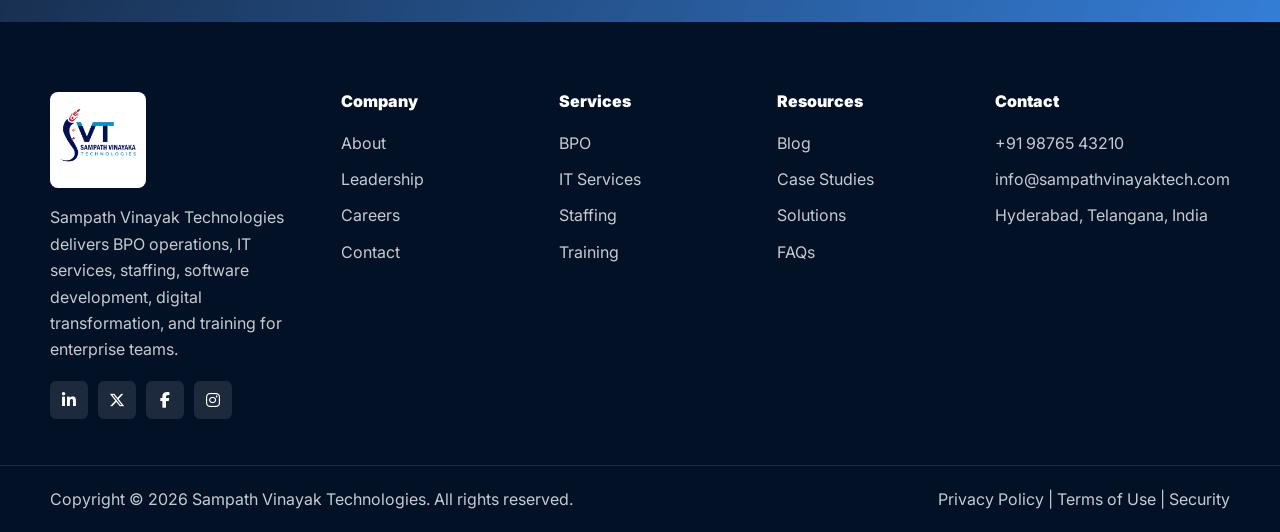
==== commit 4b7463ac: "icon element added" ====
--- a/index.html
+++ b/index.html
@@ -7,6 +7,9 @@
   <meta name="keywords" content="Sampath Vinayak Technologies, BPO services, IT services, staffing solutions, software development, digital transformation, IT training">
   <meta name="author" content="Sampath Vinayak Technologies">
   <title>Sampath Vinayak Technologies | Enterprise BPO and IT Solutions</title>
+  <link rel="icon" type="image/png" href="assets/images/logo.png">
+  <link rel="apple-touch-icon" href="assets/images/logo.png">
+  <meta name="theme-color" content="#041835">
   <link rel="preconnect" href="https://fonts.googleapis.com">
   <link rel="preconnect" href="https://fonts.gstatic.com" crossorigin>
   <link href="https://fonts.googleapis.com/css2?family=Inter:wght@400;500;600;700;800;900&display=swap" rel="stylesheet">
--- a/assets/css/style.css
+++ b/assets/css/style.css
@@ -310,26 +310,76 @@
 }
 
 .main-nav {
-  display: flex;
-  align-items: center;
-  gap: 2px;
+  position: fixed;
+  top: var(--nav-popover-top, 92px);
+  right: max(20px, calc((100vw - var(--container)) / 2));
+  z-index: 80;
+  width: min(560px, calc(100vw - 32px));
+  max-height: calc(100vh - var(--nav-popover-top, 92px) - 18px);
+  overflow-y: auto;
+  display: flex;
+  flex-direction: column;
+  align-items: stretch;
+  gap: 0;
+  padding: 18px;
+  background: rgba(255, 255, 255, 0.98);
+  border: 1px solid rgba(220, 230, 242, 0.92);
+  border-radius: 8px;
+  box-shadow: 0 28px 90px rgba(4, 24, 53, 0.2);
+  opacity: 0;
+  visibility: hidden;
+  pointer-events: none;
+  transform: translateY(14px) scale(0.98);
+  transform-origin: top right;
+  transition: opacity 0.24s ease, transform 0.24s ease, visibility 0.24s ease;
+}
+
+.main-nav.is-open {
+  opacity: 1;
+  visibility: visible;
+  pointer-events: auto;
+  transform: translateY(0) scale(1);
+}
+
+.nav-popup-open {
+  overflow: hidden;
+}
+
+.nav-backdrop {
+  position: fixed;
+  inset: 0;
+  z-index: 65;
+  background: rgba(4, 24, 53, 0.44);
+  backdrop-filter: blur(6px);
+  opacity: 0;
+  visibility: hidden;
+  pointer-events: none;
+  transition: opacity 0.24s ease, visibility 0.24s ease;
+}
+
+.nav-backdrop.is-open {
+  opacity: 1;
+  visibility: visible;
+  pointer-events: auto;
 }
 
 .nav-item {
-  position: relative;
+  position: static;
 }
 
 .nav-link-main {
   display: inline-flex;
   align-items: center;
-  gap: 7px;
-  min-height: 78px;
-  padding: 0 11px;
+  justify-content: space-between;
+  gap: 12px;
+  width: 100%;
+  min-height: 54px;
+  padding: 0;
   color: #213858;
-  font-size: 0.92rem;
+  font-size: 1rem;
   font-weight: 800;
-  border-bottom: 3px solid transparent;
-  transition: color 0.2s ease, border-color 0.2s ease;
+  border-bottom: 1px solid var(--line);
+  transition: color 0.2s ease, border-color 0.2s ease, padding 0.2s ease;
 }
 
 .nav-link-main:hover,
@@ -339,32 +389,41 @@
 }
 
 .mega-menu {
-  position: absolute;
-  top: 100%;
-  left: 50%;
-  width: min(980px, calc(100vw - 40px));
-  padding: 26px;
-  background: rgba(255, 255, 255, 0.98);
-  border: 1px solid rgba(220, 230, 242, 0.92);
-  border-radius: var(--radius);
-  box-shadow: var(--shadow);
-  opacity: 0;
-  visibility: hidden;
-  transform: translate(-50%, 14px);
-  transition: opacity 0.22s ease, transform 0.22s ease, visibility 0.22s ease;
+  position: static;
+  width: 100%;
+  max-height: 0;
+  overflow: hidden;
+  padding: 0;
+  background: transparent;
+  border: 0;
+  border-radius: 0;
+  box-shadow: none;
+  opacity: 1;
+  visibility: visible;
+  transform: none;
+  transition: max-height 0.32s ease, padding 0.22s ease;
 }
 
 .nav-item:hover .mega-menu,
 .nav-item:focus-within .mega-menu {
   opacity: 1;
   visibility: visible;
-  transform: translate(-50%, 0);
+  transform: none;
+}
+
+.nav-item.is-expanded .mega-menu {
+  max-height: 980px;
+  padding: 14px 0 18px;
 }
 
 .mega-grid {
   display: grid;
-  grid-template-columns: 1.1fr 1fr 1fr;
-  gap: 22px;
+  grid-template-columns: 1fr;
+  gap: 16px;
+  padding: 16px;
+  background: linear-gradient(180deg, rgba(244, 248, 252, 0.98), rgba(255, 255, 255, 0.98));
+  border: 1px solid var(--line);
+  border-radius: 8px;
 }
 
 .mega-panel {
@@ -374,7 +433,7 @@
     linear-gradient(135deg, rgba(4, 24, 53, 0.9), rgba(11, 99, 206, 0.76)),
     url("https://images.unsplash.com/photo-1551434678-e076c223a692?auto=format&fit=crop&w=900&q=80") center/cover;
   border-radius: 8px;
-  min-height: 220px;
+  min-height: 190px;
 }
 
 .mega-panel h3 {
@@ -429,19 +488,31 @@
 }
 
 .nav-cta {
+  width: 100%;
+  margin-top: 16px;
   white-space: nowrap;
 }
 
 .menu-toggle {
-  display: none;
+  display: inline-flex;
   width: 46px;
   height: 46px;
   border: 1px solid var(--line);
   border-radius: 6px;
-  color: var(--navy);
-  background: var(--white);
+  color: var(--white);
+  background: var(--navy);
+  border-color: var(--navy);
   align-items: center;
   justify-content: center;
+  box-shadow: 0 12px 28px rgba(4, 24, 53, 0.14);
+  transition: transform 0.2s ease, background 0.2s ease, box-shadow 0.2s ease;
+}
+
+.menu-toggle:hover,
+.menu-toggle:focus-visible {
+  background: var(--primary);
+  box-shadow: 0 16px 34px rgba(11, 99, 206, 0.24);
+  transform: translateY(-1px);
 }
 
 .hero {
--- a/assets/css/animations.css
+++ b/assets/css/animations.css
@@ -49,6 +49,116 @@
   transform: translateX(120%);
 }
 
+.scroll-progress {
+  position: fixed;
+  top: 0;
+  left: 0;
+  z-index: 9999;
+  width: 100%;
+  height: 3px;
+  pointer-events: none;
+  background: linear-gradient(90deg, var(--primary), var(--secondary), #9edcff);
+  box-shadow: 0 6px 18px rgba(8, 166, 223, 0.35);
+  transform: scaleX(0);
+  transform-origin: left center;
+}
+
+.section-animated {
+  overflow: hidden;
+}
+
+.section-animated::before {
+  content: "";
+  position: absolute;
+  top: 74px;
+  left: max(16px, calc((100vw - var(--container)) / 2 - 28px));
+  width: 2px;
+  height: 78px;
+  pointer-events: none;
+  background: linear-gradient(180deg, var(--secondary), transparent);
+  opacity: 0;
+  transform: scaleY(0);
+  transform-origin: top;
+  transition: opacity 0.45s ease, transform 0.85s cubic-bezier(0.22, 1, 0.36, 1);
+}
+
+.section-animated.is-in-view::before {
+  opacity: 1;
+  transform: scaleY(1);
+}
+
+.svt-local-animations .svt-reveal {
+  opacity: 0;
+  transform: translate3d(0, 42px, 0) scale(0.985);
+  transition:
+    opacity 0.9s cubic-bezier(0.22, 1, 0.36, 1),
+    transform 0.9s cubic-bezier(0.22, 1, 0.36, 1);
+  transition-delay: var(--reveal-delay, 0ms);
+  will-change: opacity, transform;
+}
+
+.svt-local-animations .svt-reveal[data-aos="fade-left"] {
+  transform: translate3d(44px, 0, 0) scale(0.985);
+}
+
+.svt-local-animations .svt-reveal[data-aos="fade-right"] {
+  transform: translate3d(-44px, 0, 0) scale(0.985);
+}
+
+.svt-local-animations .svt-reveal[data-aos="zoom-in"] {
+  transform: scale(0.92);
+}
+
+.svt-local-animations .svt-reveal.in-view {
+  opacity: 1;
+  transform: translate3d(0, 0, 0) scale(1);
+}
+
+.svt-media-reveal {
+  position: relative;
+  overflow: hidden;
+  clip-path: inset(0 100% 0 0);
+  transition: clip-path 1s cubic-bezier(0.22, 1, 0.36, 1);
+}
+
+.svt-media-reveal.is-revealed {
+  clip-path: inset(0 0 0 0);
+}
+
+.svt-media-reveal::after {
+  content: "";
+  position: absolute;
+  inset: 0;
+  z-index: 6;
+  pointer-events: none;
+  background: linear-gradient(105deg, var(--navy) 0%, var(--primary) 48%, var(--secondary) 100%);
+  transform: translateX(-105%);
+}
+
+.svt-media-reveal.is-revealed::after {
+  animation: svtImageWipe 1.05s cubic-bezier(0.22, 1, 0.36, 1) forwards;
+}
+
+.kinetic-cta {
+  position: relative;
+  overflow: hidden;
+}
+
+.kinetic-cta::after {
+  content: "";
+  position: absolute;
+  inset: 0;
+  pointer-events: none;
+  background: radial-gradient(circle at var(--cta-x, 50%) var(--cta-y, 50%), rgba(255, 255, 255, 0.28), transparent 34%);
+  opacity: 0;
+  transition: opacity 0.24s ease;
+}
+
+.kinetic-cta:hover::after,
+.kinetic-cta:focus-visible::after {
+  opacity: 1;
+}
+
 @keyframes floatElement {
   0%,
   100% {
@@ -67,6 +177,18 @@
   100% {
     opacity: 0;
     transform: scale(1.14);
+  }
+}
+
+@keyframes svtImageWipe {
+  0% {
+    transform: translateX(-105%);
+  }
+  44% {
+    transform: translateX(0);
+  }
+  100% {
+    transform: translateX(105%);
   }
 }
 
@@ -79,4 +201,15 @@
     scroll-behavior: auto !important;
     transition-duration: 0.01ms !important;
   }
-}
+
+  .svt-media-reveal {
+    clip-path: none !important;
+  }
+
+  .scroll-progress,
+  .section-animated::before,
+  .svt-media-reveal::after,
+  .kinetic-cta::after {
+    display: none !important;
+  }
+}
--- a/assets/css/responsive.css
+++ b/assets/css/responsive.css
@@ -37,18 +37,14 @@
   }
 
   .main-nav {
-    position: fixed;
-    inset: 72px 0 auto 0;
-    max-height: calc(100vh - 72px);
-    overflow-y: auto;
-    display: none;
-    flex-direction: column;
-    align-items: stretch;
-    gap: 0;
-    padding: 12px 20px 24px;
-    background: var(--white);
-    border-top: 1px solid var(--line);
-    box-shadow: var(--shadow);
+    top: var(--nav-popover-top, 72px);
+    right: 12px;
+    left: 12px;
+    width: auto;
+    max-height: calc(100vh - var(--nav-popover-top, 72px) - 12px);
+    display: flex;
+    padding: 14px;
+    border-radius: 8px;
   }
 
   .main-nav.is-open {
@@ -64,9 +60,9 @@
 
   .mega-menu {
     position: static;
-    display: none;
-    width: 100%;
-    padding: 18px 0;
+    width: 100%;
+    max-height: 0;
+    padding: 0;
     transform: none;
     opacity: 1;
     visibility: visible;
@@ -75,7 +71,8 @@
   }
 
   .nav-item.is-expanded .mega-menu {
-    display: block;
+    max-height: 1040px;
+    padding: 12px 0 16px;
   }
 
   .mega-grid {
